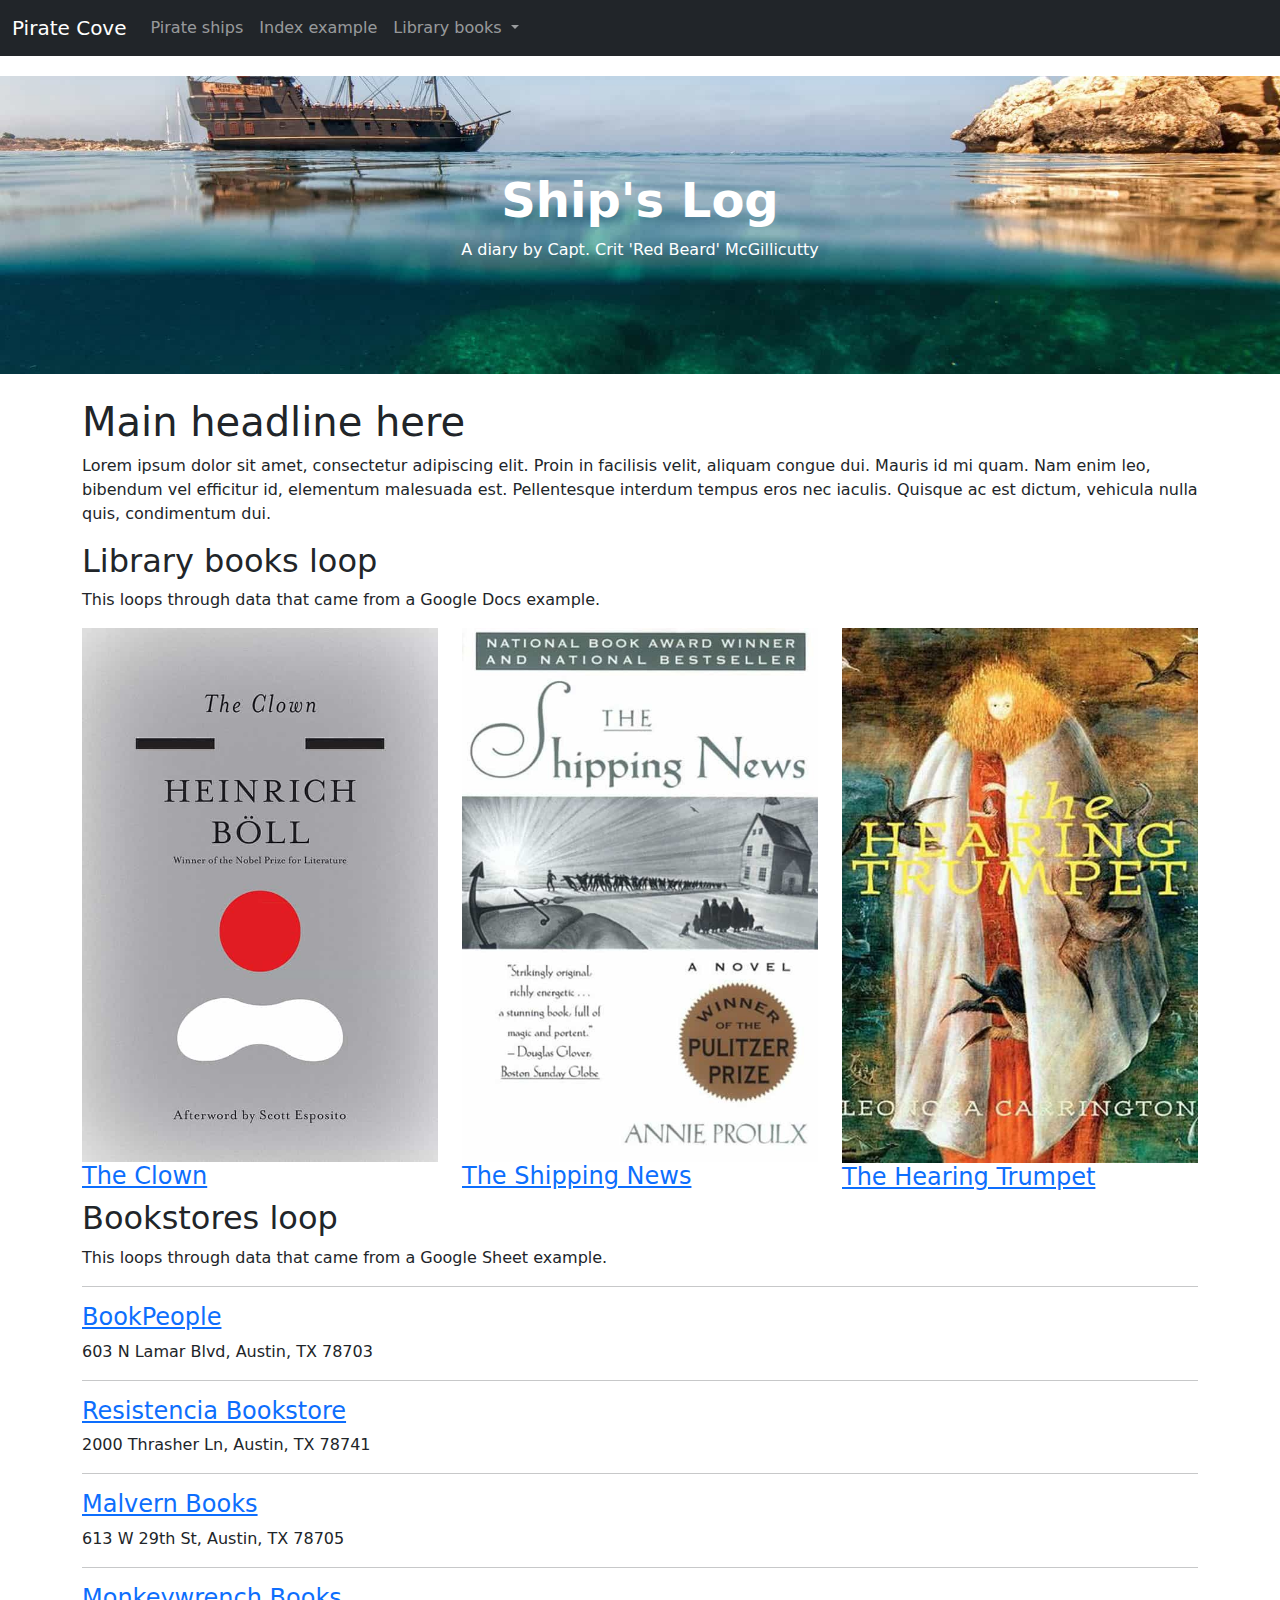
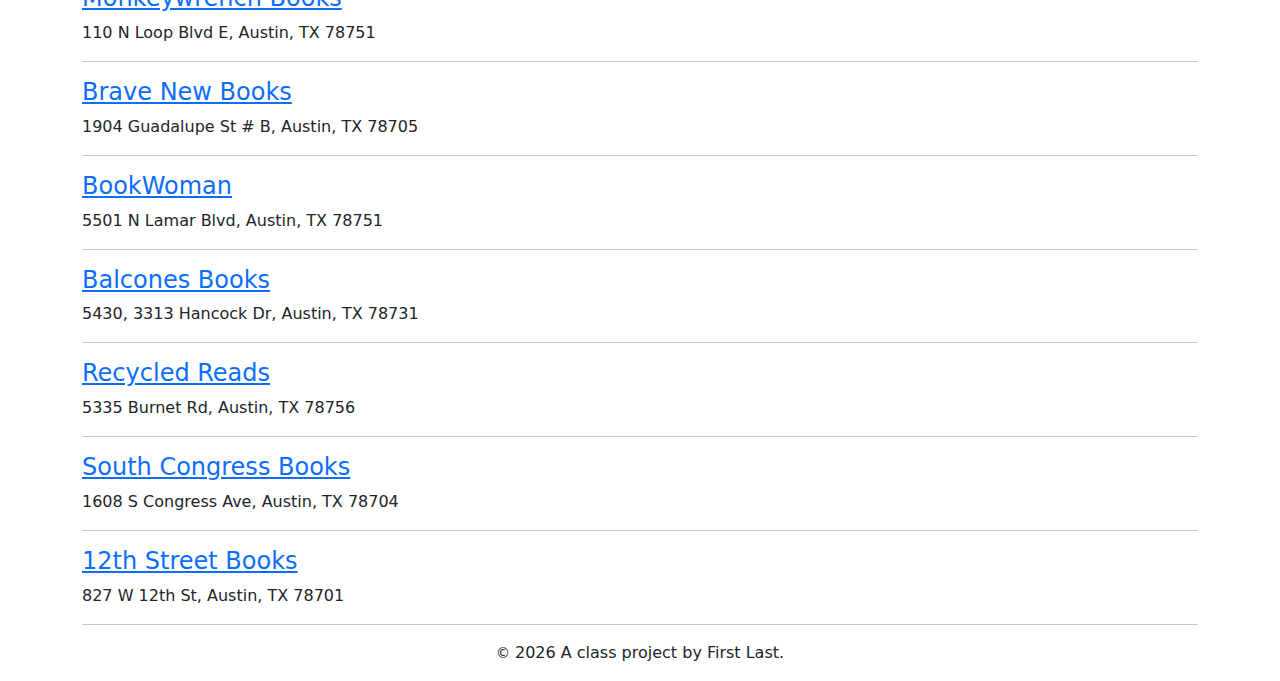
==== docs/index-example.html @ d4aea329 "saving after templates" ====
<!doctype html>
<html lang="en">
  <!-- A Intro to Coding for Journalists class project -->
  <head>
    <title>Pirate Cove | Index page title</title>
    <meta name="description" content="The index search description for this page goes here.">
    <meta charset="utf-8">
    <meta http-equiv="X-UA-Compatible" content="IE=edge"/>
    <meta name="viewport" content="width=device-width, initial-scale=1, maximum-scale=1">
    <link rel="stylesheet" href="css/main.css">
  </head>
  <body>
    <nav class="navbar navbar-expand-lg bg-dark" data-bs-theme="dark">
  <div class="container-fluid">
    <a class="navbar-brand" href="index.html">Pirate Cove</a>
    <button class="navbar-toggler" type="button" data-bs-toggle="collapse" data-bs-target="#navbarNavDropdown" aria-controls="navbarNavDropdown" aria-expanded="false" aria-label="Toggle navigation">
      <span class="navbar-toggler-icon"></span>
    </button>
    <div class="collapse navbar-collapse" id="navbarNavDropdown">
      <ul class="navbar-nav">
              <li class="nav-item">
         <a class="nav-link" href="pirate-ships.html">Pirate ships</a>
      </li>
      <li class="nav-item">
         <a class="nav-link" href="index-example.html">Index example</a>
      </li>
        <li class="nav-item dropdown">
          <a class="nav-link dropdown-toggle" href="#" id="navbarDropdownMenuLink" role="button" data-bs-toggle="dropdown" aria-expanded="false">
            Library books
          </a>
          <ul class="dropdown-menu" aria-labelledby="navbarDropdownMenuLink">
            
            <li><a class="dropdown-item" href="books/the-clown.html">The Clown</a></li>
            
            <li><a class="dropdown-item" href="books/the-shipping-news.html">The Shipping News</a></li>
            
            <li><a class="dropdown-item" href="books/the-hearing-trumpet.html">The Hearing Trumpet</a></li>
            
          </ul>
        </li>
      </ul>
    </div>
  </div>
</nav>
    <div id="jumbo" class="p-5 mb-4 bg-light">
  <div class="container-fluid py-5 text-center">
    <h1 class="display-5 fw-bold">Ship's Log</h1>
    <p>A diary by Capt. Crit 'Red Beard' McGillicutty</p>
  </div>
</div>


    

    
<div class="container">
  <h1>Main headline here</h1>
  <p>Lorem ipsum dolor sit amet, consectetur adipiscing elit. Proin in facilisis velit, aliquam congue dui. Mauris id mi quam. Nam enim leo, bibendum vel efficitur id, elementum malesuada est. Pellentesque interdum tempus eros nec iaculis. Quisque ac est dictum, vehicula nulla quis, condimentum dui.</p>
  <h2>Library books loop</h2>
  <p>This loops through data that came from a Google Docs example.</p>
  <div class="row">
    
      <div class="col">
        <img src="img/the-clown.jpg" alt="" class="img-fluid">
        <h3><a href="books/the-clown.html">The Clown</a></h3>
      </div>
    
      <div class="col">
        <img src="img/the-shipping-news.jpg" alt="" class="img-fluid">
        <h3><a href="books/the-shipping-news.html">The Shipping News</a></h3>
      </div>
    
      <div class="col">
        <img src="img/the-hearing-trumpet.jpg" alt="" class="img-fluid">
        <h3><a href="books/the-hearing-trumpet.html">The Hearing Trumpet</a></h3>
      </div>
    
  </div>
  <h2>Bookstores loop</h2>
  <p>This loops through data that came from a Google Sheet example.</p>
  <hr>
  
    <h3><a href="https://www.bookpeople.com/" target="_blank">BookPeople</a></h3>
    <p>603 N Lamar Blvd, Austin, TX 78703</p>
    <hr>
  
    <h3><a href="https://www.resistenciabooks.com/" target="_blank">Resistencia Bookstore</a></h3>
    <p>2000 Thrasher Ln, Austin, TX 78741</p>
    <hr>
  
    <h3><a href="http://malvernbooks.com/" target="_blank">Malvern Books</a></h3>
    <p>613 W 29th St, Austin, TX 78705</p>
    <hr>
  
    <h3><a href="https://www.monkeywrenchbooks.org/" target="_blank">Monkeywrench Books</a></h3>
    <p>110 N Loop Blvd E, Austin, TX 78751</p>
    <hr>
  
    <h3><a href="https://www.facebook.com/bravenewbookstore/" target="_blank">Brave New Books</a></h3>
    <p>1904 Guadalupe St # B, Austin, TX 78705</p>
    <hr>
  
    <h3><a href="https://www.ebookwoman.com/" target="_blank">BookWoman</a></h3>
    <p>5501 N Lamar Blvd, Austin, TX 78751</p>
    <hr>
  
    <h3><a href="https://balconesbooks.com/" target="_blank">Balcones Books</a></h3>
    <p>5430, 3313 Hancock Dr, Austin, TX 78731</p>
    <hr>
  
    <h3><a href="http://library.austintexas.gov/recycled-reads" target="_blank">Recycled Reads</a></h3>
    <p>5335 Burnet Rd, Austin, TX 78756</p>
    <hr>
  
    <h3><a href="https://southcongressbooks.com/" target="_blank">South Congress Books</a></h3>
    <p>1608 S Congress Ave, Austin, TX 78704</p>
    <hr>
  
    <h3><a href="https://www.12thstreetbooks.com/" target="_blank">12th Street Books</a></h3>
    <p>827 W 12th St, Austin, TX 78701</p>
    <hr>
  
</div>


    <footer>
<p id="legal" class="center-block text-center">
  <small>&copy;</small> <span class="copyright-year"></span>
  A class project by First Last.
</p>
</footer>


    <script src="js/jquery.js"></script>
    <script src="js/bootstrap.bundle.min.js"></script>
    <script src="js/scripts.js"></script>
  </body>
</html>
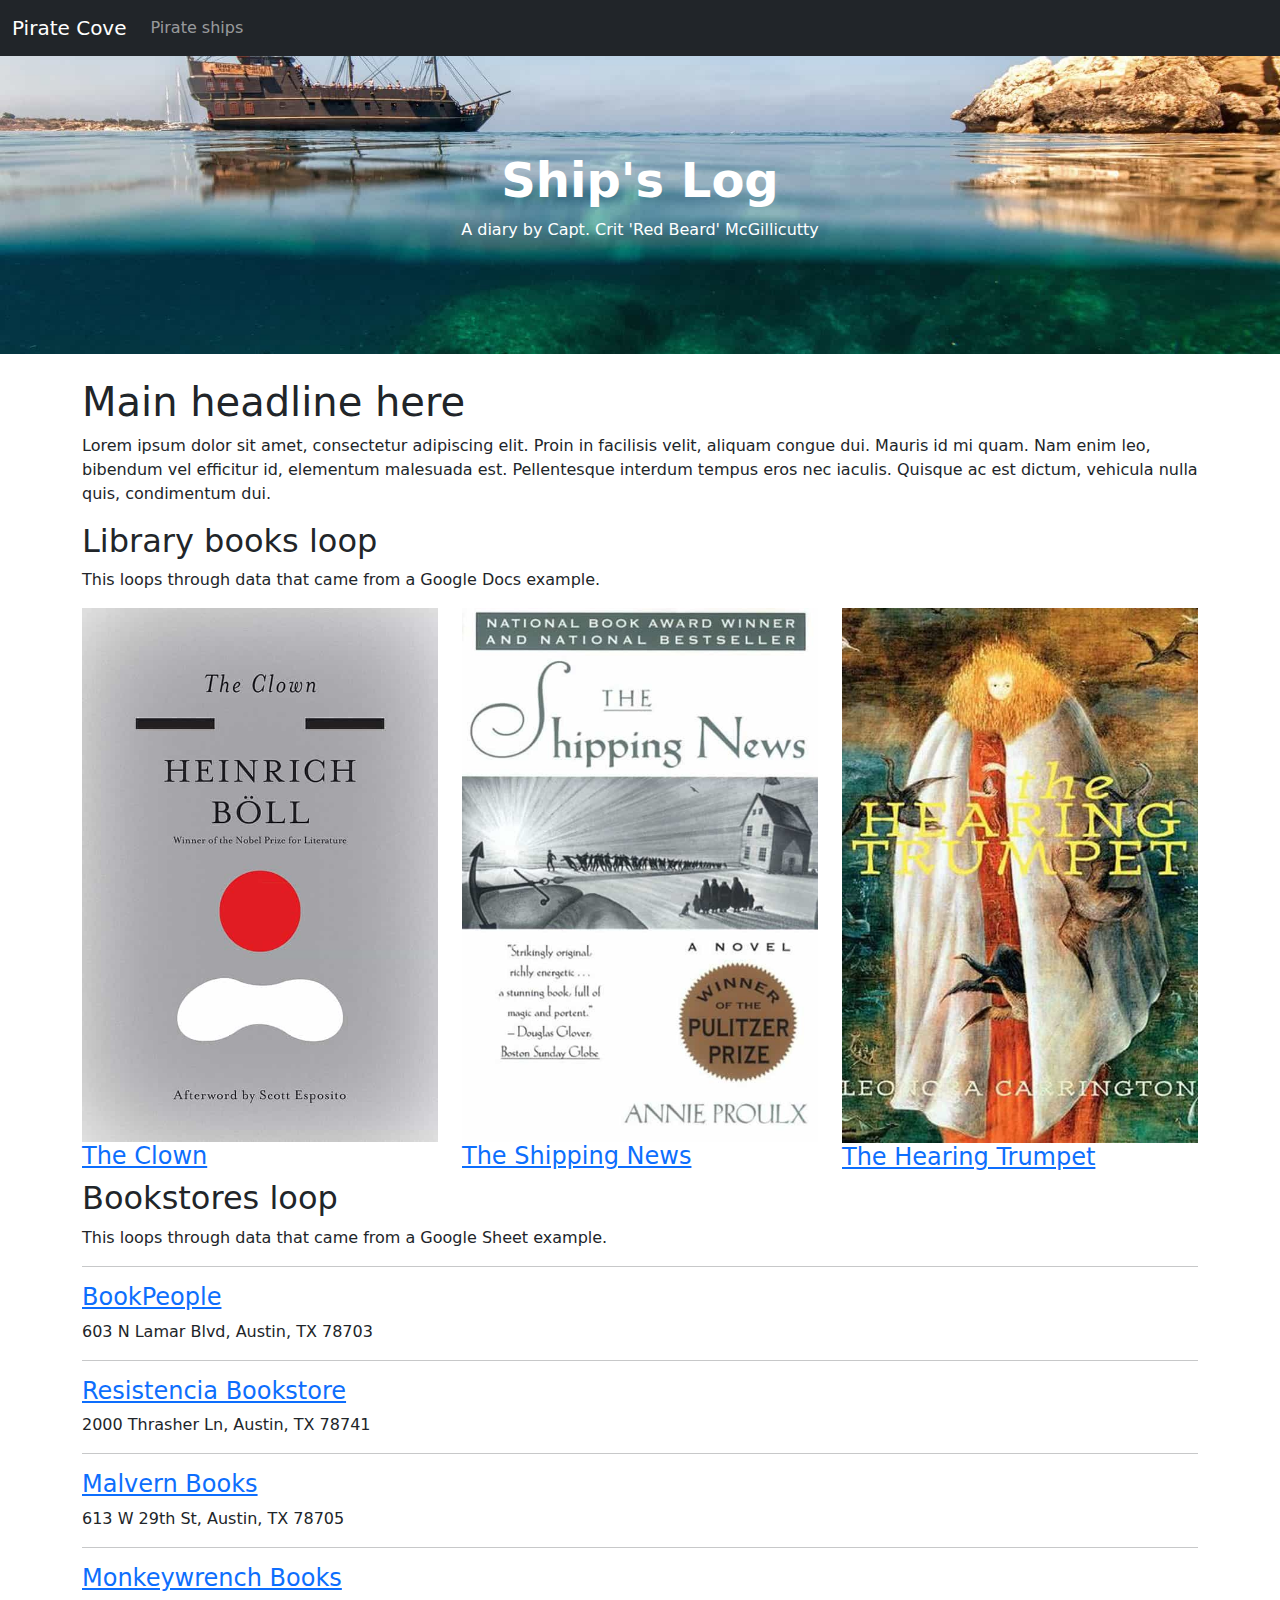
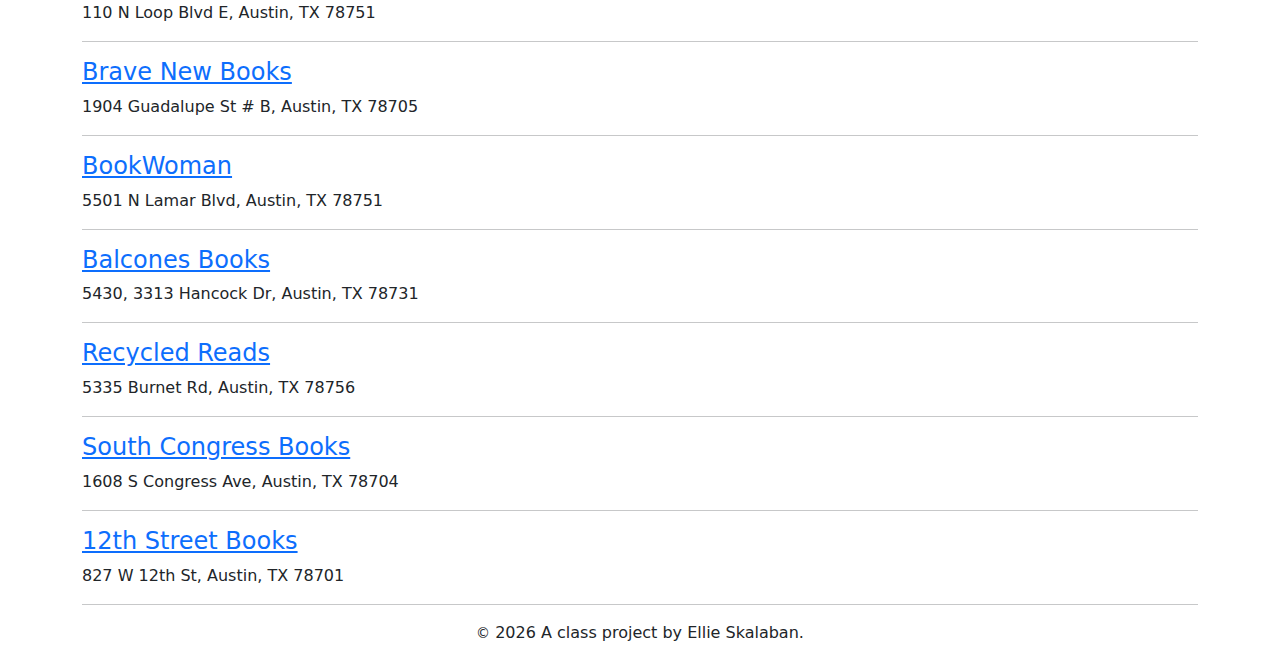
==== commit 6be7ddb1: "cleaned up final" ====
--- a/docs/index-example.html
+++ b/docs/index-example.html
@@ -21,23 +21,6 @@
               <li class="nav-item">
          <a class="nav-link" href="pirate-ships.html">Pirate ships</a>
       </li>
-      <li class="nav-item">
-         <a class="nav-link" href="index-example.html">Index example</a>
-      </li>
-        <li class="nav-item dropdown">
-          <a class="nav-link dropdown-toggle" href="#" id="navbarDropdownMenuLink" role="button" data-bs-toggle="dropdown" aria-expanded="false">
-            Library books
-          </a>
-          <ul class="dropdown-menu" aria-labelledby="navbarDropdownMenuLink">
-            
-            <li><a class="dropdown-item" href="books/the-clown.html">The Clown</a></li>
-            
-            <li><a class="dropdown-item" href="books/the-shipping-news.html">The Shipping News</a></li>
-            
-            <li><a class="dropdown-item" href="books/the-hearing-trumpet.html">The Hearing Trumpet</a></li>
-            
-          </ul>
-        </li>
       </ul>
     </div>
   </div>
@@ -126,7 +109,7 @@
     <footer>
 <p id="legal" class="center-block text-center">
   <small>&copy;</small> <span class="copyright-year"></span>
-  A class project by First Last.
+  A class project by Ellie Skalaban.
 </p>
 </footer>
 
--- a/docs/css/main.css
+++ b/docs/css/main.css
@@ -3,5 +3,5 @@
  * Bootstrap  v5.3.1 (https://getbootstrap.com/)
  * Copyright 2011-2023 The Bootstrap Authors
  * Licensed under MIT (https://github.com/twbs/bootstrap/blob/main/LICENSE)
- */:root,[data-bs-theme=light]{--bs-blue:#0d6efd;--bs-indigo:#6610f2;--bs-purple:#6f42c1;--bs-pink:#d63384;--bs-red:#dc3545;--bs-orange:#fd7e14;--bs-yellow:#ffc107;--bs-green:#198754;--bs-teal:#20c997;--bs-cyan:#0dcaf0;--bs-black:#000;--bs-white:#fff;--bs-gray:#6c757d;--bs-gray-dark:#343a40;--bs-gray-100:#f8f9fa;--bs-gray-200:#e9ecef;--bs-gray-300:#dee2e6;--bs-gray-400:#ced4da;--bs-gray-500:#adb5bd;--bs-gray-600:#6c757d;--bs-gray-700:#495057;--bs-gray-800:#343a40;--bs-gray-900:#212529;--bs-primary:#0d6efd;--bs-secondary:#6c757d;--bs-success:#198754;--bs-info:#0dcaf0;--bs-warning:#ffc107;--bs-danger:#dc3545;--bs-light:#f8f9fa;--bs-dark:#212529;--bs-primary-rgb:13,110,253;--bs-secondary-rgb:108,117,125;--bs-success-rgb:25,135,84;--bs-info-rgb:13,202,240;--bs-warning-rgb:255,193,7;--bs-danger-rgb:220,53,69;--bs-light-rgb:248,249,250;--bs-dark-rgb:33,37,41;--bs-primary-text-emphasis:#052c65;--bs-secondary-text-emphasis:#2b2f32;--bs-success-text-emphasis:#0a3622;--bs-info-text-emphasis:#055160;--bs-warning-text-emphasis:#664d03;--bs-danger-text-emphasis:#58151c;--bs-light-text-emphasis:#495057;--bs-dark-text-emphasis:#495057;--bs-primary-bg-subtle:#cfe2ff;--bs-secondary-bg-subtle:#e2e3e5;--bs-success-bg-subtle:#d1e7dd;--bs-info-bg-subtle:#cff4fc;--bs-warning-bg-subtle:#fff3cd;--bs-danger-bg-subtle:#f8d7da;--bs-light-bg-subtle:#fcfcfd;--bs-dark-bg-subtle:#ced4da;--bs-primary-border-subtle:#9ec5fe;--bs-secondary-border-subtle:#c4c8cb;--bs-success-border-subtle:#a3cfbb;--bs-info-border-subtle:#9eeaf9;--bs-warning-border-subtle:#ffe69c;--bs-danger-border-subtle:#f1aeb5;--bs-light-border-subtle:#e9ecef;--bs-dark-border-subtle:#adb5bd;--bs-white-rgb:255,255,255;--bs-black-rgb:0,0,0;--bs-font-sans-serif:system-ui,-apple-system,"Segoe UI",Roboto,"Helvetica Neue","Noto Sans","Liberation Sans",Arial,sans-serif,"Apple Color Emoji","Segoe UI Emoji","Segoe UI Symbol","Noto Color Emoji";--bs-font-monospace:SFMono-Regular,Menlo,Monaco,Consolas,"Liberation Mono","Courier New",monospace;--bs-gradient:linear-gradient(180deg,hsla(0,0%,100%,.15),hsla(0,0%,100%,0));--bs-body-font-family:var(--bs-font-sans-serif);--bs-body-font-size:1rem;--bs-body-font-weight:400;--bs-body-line-height:1.5;--bs-body-color:#212529;--bs-body-color-rgb:33,37,41;--bs-body-bg:#fff;--bs-body-bg-rgb:255,255,255;--bs-emphasis-color:#000;--bs-emphasis-color-rgb:0,0,0;--bs-secondary-color:rgba(33,37,41,.75);--bs-secondary-color-rgb:33,37,41;--bs-secondary-bg:#e9ecef;--bs-secondary-bg-rgb:233,236,239;--bs-tertiary-color:rgba(33,37,41,.5);--bs-tertiary-color-rgb:33,37,41;--bs-tertiary-bg:#f8f9fa;--bs-tertiary-bg-rgb:248,249,250;--bs-heading-color:inherit;--bs-link-color:#0d6efd;--bs-link-color-rgb:13,110,253;--bs-link-decoration:underline;--bs-link-hover-color:#0a58ca;--bs-link-hover-color-rgb:10,88,202;--bs-code-color:#d63384;--bs-highlight-bg:#fff3cd;--bs-border-width:1px;--bs-border-style:solid;--bs-border-color:#dee2e6;--bs-border-color-translucent:rgba(0,0,0,.175);--bs-border-radius:0.375rem;--bs-border-radius-sm:0.25rem;--bs-border-radius-lg:0.5rem;--bs-border-radius-xl:1rem;--bs-border-radius-xxl:2rem;--bs-border-radius-2xl:var(--bs-border-radius-xxl);--bs-border-radius-pill:50rem;--bs-box-shadow:0 0.5rem 1rem rgba(0,0,0,.15);--bs-box-shadow-sm:0 0.125rem 0.25rem rgba(0,0,0,.075);--bs-box-shadow-lg:0 1rem 3rem rgba(0,0,0,.175);--bs-box-shadow-inset:inset 0 1px 2px rgba(0,0,0,.075);--bs-focus-ring-width:0.25rem;--bs-focus-ring-opacity:0.25;--bs-focus-ring-color:rgba(13,110,253,.25);--bs-form-valid-color:#198754;--bs-form-valid-border-color:#198754;--bs-form-invalid-color:#dc3545;--bs-form-invalid-border-color:#dc3545}[data-bs-theme=dark]{--bs-body-color:#dee2e6;--bs-body-color-rgb:222,226,230;--bs-body-bg:#212529;--bs-body-bg-rgb:33,37,41;--bs-emphasis-color:#fff;--bs-emphasis-color-rgb:255,255,255;--bs-secondary-color:rgba(222,226,230,.75);--bs-secondary-color-rgb:222,226,230;--bs-secondary-bg:#343a40;--bs-secondary-bg-rgb:52,58,64;--bs-tertiary-color:rgba(222,226,230,.5);--bs-tertiary-color-rgb:222,226,230;--bs-tertiary-bg:#2b3035;--bs-tertiary-bg-rgb:43,48,53;--bs-primary-text-emphasis:#6ea8fe;--bs-secondary-text-emphasis:#a7acb1;--bs-success-text-emphasis:#75b798;--bs-info-text-emphasis:#6edff6;--bs-warning-text-emphasis:#ffda6a;--bs-danger-text-emphasis:#ea868f;--bs-light-text-emphasis:#f8f9fa;--bs-dark-text-emphasis:#dee2e6;--bs-primary-bg-subtle:#031633;--bs-secondary-bg-subtle:#161719;--bs-success-bg-subtle:#051b11;--bs-info-bg-subtle:#032830;--bs-warning-bg-subtle:#332701;--bs-danger-bg-subtle:#2c0b0e;--bs-light-bg-subtle:#343a40;--bs-dark-bg-subtle:#1a1d20;--bs-primary-border-subtle:#084298;--bs-secondary-border-subtle:#41464b;--bs-success-border-subtle:#0f5132;--bs-info-border-subtle:#087990;--bs-warning-border-subtle:#997404;--bs-danger-border-subtle:#842029;--bs-light-border-subtle:#495057;--bs-dark-border-subtle:#343a40;--bs-heading-color:inherit;--bs-link-color:#6ea8fe;--bs-link-hover-color:#8bb9fe;--bs-link-color-rgb:110,168,254;--bs-link-hover-color-rgb:139,185,254;--bs-code-color:#e685b5;--bs-border-color:#495057;--bs-border-color-translucent:hsla(0,0%,100%,.15);--bs-form-valid-color:#75b798;--bs-form-valid-border-color:#75b798;--bs-form-invalid-color:#ea868f;--bs-form-invalid-border-color:#ea868f;color-scheme:dark}*,:after,:before{box-sizing:border-box}@media (prefers-reduced-motion:no-preference){:root{scroll-behavior:smooth}}body{-webkit-text-size-adjust:100%;-webkit-tap-highlight-color:rgba(0,0,0,0);background-color:var(--bs-body-bg);color:var(--bs-body-color);font-family:var(--bs-body-font-family);font-size:var(--bs-body-font-size);font-weight:var(--bs-body-font-weight);line-height:var(--bs-body-line-height);margin:0;text-align:var(--bs-body-text-align)}hr{border:0;border-top:var(--bs-border-width) solid;color:inherit;margin:1rem 0;opacity:.25}.h1,.h2,.h3,.h4,.h5,.h6,h1,h2,h3,h4,h5,h6{color:var(--bs-heading-color);font-weight:500;line-height:1.2;margin-bottom:.5rem;margin-top:0}.h1,h1{font-size:calc(1.375rem + 1.5vw)}@media (min-width:1200px){.h1,h1{font-size:2.5rem}}.h2,h2{font-size:calc(1.325rem + .9vw)}@media (min-width:1200px){.h2,h2{font-size:2rem}}.h3,h3{font-size:calc(1.3rem + .6vw)}@media (min-width:1200px){.h3,h3{font-size:1.75rem}}.h4,h4{font-size:calc(1.275rem + .3vw)}@media (min-width:1200px){.h4,h4{font-size:1.5rem}}.h5,h5{font-size:1.25rem}.h6,h6{font-size:1rem}p{margin-bottom:1rem;margin-top:0}abbr[title]{cursor:help;-webkit-text-decoration:underline dotted;text-decoration:underline dotted;-webkit-text-decoration-skip-ink:none;text-decoration-skip-ink:none}address{font-style:normal;line-height:inherit;margin-bottom:1rem}ol,ul{padding-left:2rem}dl,ol,ul{margin-bottom:1rem;margin-top:0}ol ol,ol ul,ul ol,ul ul{margin-bottom:0}dt{font-weight:700}dd{margin-bottom:.5rem;margin-left:0}blockquote{margin:0 0 1rem}b,strong{font-weight:bolder}.small,small{font-size:.875em}.mark,mark{background-color:var(--bs-highlight-bg);padding:.1875em}sub,sup{font-size:.75em;line-height:0;position:relative;vertical-align:baseline}sub{bottom:-.25em}sup{top:-.5em}a{color:rgba(var(--bs-link-color-rgb),var(--bs-link-opacity,1));text-decoration:underline}a:hover{--bs-link-color-rgb:var(--bs-link-hover-color-rgb)}a:not([href]):not([class]),a:not([href]):not([class]):hover{color:inherit;text-decoration:none}code,kbd,pre,samp{font-family:var(--bs-font-monospace);font-size:1em}pre{display:block;font-size:.875em;margin-bottom:1rem;margin-top:0;overflow:auto}pre code{color:inherit;font-size:inherit;word-break:normal}code{word-wrap:break-word;color:var(--bs-code-color);font-size:.875em}a>code{color:inherit}kbd{background-color:var(--bs-body-color);border-radius:.25rem;color:var(--bs-body-bg);font-size:.875em;padding:.1875rem .375rem}kbd kbd{font-size:1em;padding:0}figure{margin:0 0 1rem}img,svg{vertical-align:middle}table{border-collapse:collapse;caption-side:bottom}caption{color:var(--bs-secondary-color);padding-bottom:.5rem;padding-top:.5rem;text-align:left}th{text-align:inherit;text-align:-webkit-match-parent}tbody,td,tfoot,th,thead,tr{border:0 solid;border-color:inherit}label{display:inline-block}button{border-radius:0}button:focus:not(:focus-visible){outline:0}button,input,optgroup,select,textarea{font-family:inherit;font-size:inherit;line-height:inherit;margin:0}button,select{text-transform:none}[role=button]{cursor:pointer}select{word-wrap:normal}select:disabled{opacity:1}[list]:not([type=date]):not([type=datetime-local]):not([type=month]):not([type=week]):not([type=time])::-webkit-calendar-picker-indicator{display:none!important}[type=button],[type=reset],[type=submit],button{-webkit-appearance:button}[type=button]:not(:disabled),[type=reset]:not(:disabled),[type=submit]:not(:disabled),button:not(:disabled){cursor:pointer}::-moz-focus-inner{border-style:none;padding:0}textarea{resize:vertical}fieldset{border:0;margin:0;min-width:0;padding:0}legend{float:left;font-size:calc(1.275rem + .3vw);line-height:inherit;margin-bottom:.5rem;padding:0;width:100%}@media (min-width:1200px){legend{font-size:1.5rem}}legend+*{clear:left}::-webkit-datetime-edit-day-field,::-webkit-datetime-edit-fields-wrapper,::-webkit-datetime-edit-hour-field,::-webkit-datetime-edit-minute,::-webkit-datetime-edit-month-field,::-webkit-datetime-edit-text,::-webkit-datetime-edit-year-field{padding:0}::-webkit-inner-spin-button{height:auto}[type=search]{-webkit-appearance:textfield;outline-offset:-2px}::-webkit-search-decoration{-webkit-appearance:none}::-webkit-color-swatch-wrapper{padding:0}::-webkit-file-upload-button{-webkit-appearance:button;font:inherit}::file-selector-button{-webkit-appearance:button;font:inherit}output{display:inline-block}iframe{border:0}summary{cursor:pointer;display:list-item}progress{vertical-align:baseline}[hidden]{display:none!important}.lead{font-size:1.25rem;font-weight:300}.display-1{font-size:calc(1.625rem + 4.5vw);font-weight:300;line-height:1.2}@media (min-width:1200px){.display-1{font-size:5rem}}.display-2{font-size:calc(1.575rem + 3.9vw);font-weight:300;line-height:1.2}@media (min-width:1200px){.display-2{font-size:4.5rem}}.display-3{font-size:calc(1.525rem + 3.3vw);font-weight:300;line-height:1.2}@media (min-width:1200px){.display-3{font-size:4rem}}.display-4{font-size:calc(1.475rem + 2.7vw);font-weight:300;line-height:1.2}@media (min-width:1200px){.display-4{font-size:3.5rem}}.display-5{font-size:calc(1.425rem + 2.1vw);font-weight:300;line-height:1.2}@media (min-width:1200px){.display-5{font-size:3rem}}.display-6{font-size:calc(1.375rem + 1.5vw);font-weight:300;line-height:1.2}@media (min-width:1200px){.display-6{font-size:2.5rem}}.list-inline,.list-unstyled{list-style:none;padding-left:0}.list-inline-item{display:inline-block}.list-inline-item:not(:last-child){margin-right:.5rem}.initialism{font-size:.875em;text-transform:uppercase}.blockquote{font-size:1.25rem;margin-bottom:1rem}.blockquote>:last-child{margin-bottom:0}.blockquote-footer{color:#6c757d;font-size:.875em;margin-bottom:1rem;margin-top:-1rem}.blockquote-footer:before{content:"— "}.img-fluid,.img-thumbnail{height:auto;max-width:100%}.img-thumbnail{background-color:var(--bs-body-bg);border:var(--bs-border-width) solid var(--bs-border-color);border-radius:var(--bs-border-radius);padding:.25rem}.figure{display:inline-block}.figure-img{line-height:1;margin-bottom:.5rem}.figure-caption{color:var(--bs-secondary-color);font-size:.875em}.container,.container-fluid,.container-lg,.container-md,.container-sm,.container-xl,.container-xxl{--bs-gutter-x:1.5rem;--bs-gutter-y:0;margin-left:auto;margin-right:auto;padding-left:calc(var(--bs-gutter-x)*.5);padding-right:calc(var(--bs-gutter-x)*.5);width:100%}@media (min-width:576px){.container,.container-sm{max-width:540px}}@media (min-width:768px){.container,.container-md,.container-sm{max-width:720px}}@media (min-width:992px){.container,.container-lg,.container-md,.container-sm{max-width:960px}}@media (min-width:1200px){.container,.container-lg,.container-md,.container-sm,.container-xl{max-width:1140px}}@media (min-width:1400px){.container,.container-lg,.container-md,.container-sm,.container-xl,.container-xxl{max-width:1320px}}:root{--bs-breakpoint-xs:0;--bs-breakpoint-sm:576px;--bs-breakpoint-md:768px;--bs-breakpoint-lg:992px;--bs-breakpoint-xl:1200px;--bs-breakpoint-xxl:1400px}.row{--bs-gutter-x:1.5rem;--bs-gutter-y:0;display:-webkit-flex;display:-ms-flexbox;display:flex;-webkit-flex-wrap:wrap;-ms-flex-wrap:wrap;flex-wrap:wrap;margin-left:calc(var(--bs-gutter-x)*-.5);margin-right:calc(var(--bs-gutter-x)*-.5);margin-top:calc(var(--bs-gutter-y)*-1)}.row>*{-ms-flex-negative:0;-webkit-flex-shrink:0;flex-shrink:0;margin-top:var(--bs-gutter-y);max-width:100%;padding-left:calc(var(--bs-gutter-x)*.5);padding-right:calc(var(--bs-gutter-x)*.5);width:100%}.col{-webkit-flex:1 0 0%;-ms-flex:1 0 0%;flex:1 0 0%}.row-cols-auto>*{width:auto}.row-cols-1>*,.row-cols-auto>*{-webkit-flex:0 0 auto;-ms-flex:0 0 auto;flex:0 0 auto}.row-cols-1>*{width:100%}.row-cols-2>*{width:50%}.row-cols-2>*,.row-cols-3>*{-webkit-flex:0 0 auto;-ms-flex:0 0 auto;flex:0 0 auto}.row-cols-3>*{width:33.3333333333%}.row-cols-4>*{width:25%}.row-cols-4>*,.row-cols-5>*{-webkit-flex:0 0 auto;-ms-flex:0 0 auto;flex:0 0 auto}.row-cols-5>*{width:20%}.row-cols-6>*{width:16.6666666667%}.col-auto,.row-cols-6>*{-webkit-flex:0 0 auto;-ms-flex:0 0 auto;flex:0 0 auto}.col-auto{width:auto}.col-1{width:8.33333333%}.col-1,.col-2{-webkit-flex:0 0 auto;-ms-flex:0 0 auto;flex:0 0 auto}.col-2{width:16.66666667%}.col-3{width:25%}.col-3,.col-4{-webkit-flex:0 0 auto;-ms-flex:0 0 auto;flex:0 0 auto}.col-4{width:33.33333333%}.col-5{width:41.66666667%}.col-5,.col-6{-webkit-flex:0 0 auto;-ms-flex:0 0 auto;flex:0 0 auto}.col-6{width:50%}.col-7{width:58.33333333%}.col-7,.col-8{-webkit-flex:0 0 auto;-ms-flex:0 0 auto;flex:0 0 auto}.col-8{width:66.66666667%}.col-9{width:75%}.col-10,.col-9{-webkit-flex:0 0 auto;-ms-flex:0 0 auto;flex:0 0 auto}.col-10{width:83.33333333%}.col-11{width:91.66666667%}.col-11,.col-12{-webkit-flex:0 0 auto;-ms-flex:0 0 auto;flex:0 0 auto}.col-12{width:100%}.offset-1{margin-left:8.33333333%}.offset-2{margin-left:16.66666667%}.offset-3{margin-left:25%}.offset-4{margin-left:33.33333333%}.offset-5{margin-left:41.66666667%}.offset-6{margin-left:50%}.offset-7{margin-left:58.33333333%}.offset-8{margin-left:66.66666667%}.offset-9{margin-left:75%}.offset-10{margin-left:83.33333333%}.offset-11{margin-left:91.66666667%}.g-0,.gx-0{--bs-gutter-x:0}.g-0,.gy-0{--bs-gutter-y:0}.g-1,.gx-1{--bs-gutter-x:0.25rem}.g-1,.gy-1{--bs-gutter-y:0.25rem}.g-2,.gx-2{--bs-gutter-x:0.5rem}.g-2,.gy-2{--bs-gutter-y:0.5rem}.g-3,.gx-3{--bs-gutter-x:1rem}.g-3,.gy-3{--bs-gutter-y:1rem}.g-4,.gx-4{--bs-gutter-x:1.5rem}.g-4,.gy-4{--bs-gutter-y:1.5rem}.g-5,.gx-5{--bs-gutter-x:3rem}.g-5,.gy-5{--bs-gutter-y:3rem}@media (min-width:576px){.col-sm{-webkit-flex:1 0 0%;-ms-flex:1 0 0%;flex:1 0 0%}.row-cols-sm-auto>*{width:auto}.row-cols-sm-1>*,.row-cols-sm-auto>*{-webkit-flex:0 0 auto;-ms-flex:0 0 auto;flex:0 0 auto}.row-cols-sm-1>*{width:100%}.row-cols-sm-2>*{width:50%}.row-cols-sm-2>*,.row-cols-sm-3>*{-webkit-flex:0 0 auto;-ms-flex:0 0 auto;flex:0 0 auto}.row-cols-sm-3>*{width:33.3333333333%}.row-cols-sm-4>*{width:25%}.row-cols-sm-4>*,.row-cols-sm-5>*{-webkit-flex:0 0 auto;-ms-flex:0 0 auto;flex:0 0 auto}.row-cols-sm-5>*{width:20%}.row-cols-sm-6>*{width:16.6666666667%}.col-sm-auto,.row-cols-sm-6>*{-webkit-flex:0 0 auto;-ms-flex:0 0 auto;flex:0 0 auto}.col-sm-auto{width:auto}.col-sm-1{width:8.33333333%}.col-sm-1,.col-sm-2{-webkit-flex:0 0 auto;-ms-flex:0 0 auto;flex:0 0 auto}.col-sm-2{width:16.66666667%}.col-sm-3{width:25%}.col-sm-3,.col-sm-4{-webkit-flex:0 0 auto;-ms-flex:0 0 auto;flex:0 0 auto}.col-sm-4{width:33.33333333%}.col-sm-5{width:41.66666667%}.col-sm-5,.col-sm-6{-webkit-flex:0 0 auto;-ms-flex:0 0 auto;flex:0 0 auto}.col-sm-6{width:50%}.col-sm-7{width:58.33333333%}.col-sm-7,.col-sm-8{-webkit-flex:0 0 auto;-ms-flex:0 0 auto;flex:0 0 auto}.col-sm-8{width:66.66666667%}.col-sm-9{width:75%}.col-sm-10,.col-sm-9{-webkit-flex:0 0 auto;-ms-flex:0 0 auto;flex:0 0 auto}.col-sm-10{width:83.33333333%}.col-sm-11{width:91.66666667%}.col-sm-11,.col-sm-12{-webkit-flex:0 0 auto;-ms-flex:0 0 auto;flex:0 0 auto}.col-sm-12{width:100%}.offset-sm-0{margin-left:0}.offset-sm-1{margin-left:8.33333333%}.offset-sm-2{margin-left:16.66666667%}.offset-sm-3{margin-left:25%}.offset-sm-4{margin-left:33.33333333%}.offset-sm-5{margin-left:41.66666667%}.offset-sm-6{margin-left:50%}.offset-sm-7{margin-left:58.33333333%}.offset-sm-8{margin-left:66.66666667%}.offset-sm-9{margin-left:75%}.offset-sm-10{margin-left:83.33333333%}.offset-sm-11{margin-left:91.66666667%}.g-sm-0,.gx-sm-0{--bs-gutter-x:0}.g-sm-0,.gy-sm-0{--bs-gutter-y:0}.g-sm-1,.gx-sm-1{--bs-gutter-x:0.25rem}.g-sm-1,.gy-sm-1{--bs-gutter-y:0.25rem}.g-sm-2,.gx-sm-2{--bs-gutter-x:0.5rem}.g-sm-2,.gy-sm-2{--bs-gutter-y:0.5rem}.g-sm-3,.gx-sm-3{--bs-gutter-x:1rem}.g-sm-3,.gy-sm-3{--bs-gutter-y:1rem}.g-sm-4,.gx-sm-4{--bs-gutter-x:1.5rem}.g-sm-4,.gy-sm-4{--bs-gutter-y:1.5rem}.g-sm-5,.gx-sm-5{--bs-gutter-x:3rem}.g-sm-5,.gy-sm-5{--bs-gutter-y:3rem}}@media (min-width:768px){.col-md{-webkit-flex:1 0 0%;-ms-flex:1 0 0%;flex:1 0 0%}.row-cols-md-auto>*{width:auto}.row-cols-md-1>*,.row-cols-md-auto>*{-webkit-flex:0 0 auto;-ms-flex:0 0 auto;flex:0 0 auto}.row-cols-md-1>*{width:100%}.row-cols-md-2>*{width:50%}.row-cols-md-2>*,.row-cols-md-3>*{-webkit-flex:0 0 auto;-ms-flex:0 0 auto;flex:0 0 auto}.row-cols-md-3>*{width:33.3333333333%}.row-cols-md-4>*{width:25%}.row-cols-md-4>*,.row-cols-md-5>*{-webkit-flex:0 0 auto;-ms-flex:0 0 auto;flex:0 0 auto}.row-cols-md-5>*{width:20%}.row-cols-md-6>*{width:16.6666666667%}.col-md-auto,.row-cols-md-6>*{-webkit-flex:0 0 auto;-ms-flex:0 0 auto;flex:0 0 auto}.col-md-auto{width:auto}.col-md-1{width:8.33333333%}.col-md-1,.col-md-2{-webkit-flex:0 0 auto;-ms-flex:0 0 auto;flex:0 0 auto}.col-md-2{width:16.66666667%}.col-md-3{width:25%}.col-md-3,.col-md-4{-webkit-flex:0 0 auto;-ms-flex:0 0 auto;flex:0 0 auto}.col-md-4{width:33.33333333%}.col-md-5{width:41.66666667%}.col-md-5,.col-md-6{-webkit-flex:0 0 auto;-ms-flex:0 0 auto;flex:0 0 auto}.col-md-6{width:50%}.col-md-7{width:58.33333333%}.col-md-7,.col-md-8{-webkit-flex:0 0 auto;-ms-flex:0 0 auto;flex:0 0 auto}.col-md-8{width:66.66666667%}.col-md-9{width:75%}.col-md-10,.col-md-9{-webkit-flex:0 0 auto;-ms-flex:0 0 auto;flex:0 0 auto}.col-md-10{width:83.33333333%}.col-md-11{width:91.66666667%}.col-md-11,.col-md-12{-webkit-flex:0 0 auto;-ms-flex:0 0 auto;flex:0 0 auto}.col-md-12{width:100%}.offset-md-0{margin-left:0}.offset-md-1{margin-left:8.33333333%}.offset-md-2{margin-left:16.66666667%}.offset-md-3{margin-left:25%}.offset-md-4{margin-left:33.33333333%}.offset-md-5{margin-left:41.66666667%}.offset-md-6{margin-left:50%}.offset-md-7{margin-left:58.33333333%}.offset-md-8{margin-left:66.66666667%}.offset-md-9{margin-left:75%}.offset-md-10{margin-left:83.33333333%}.offset-md-11{margin-left:91.66666667%}.g-md-0,.gx-md-0{--bs-gutter-x:0}.g-md-0,.gy-md-0{--bs-gutter-y:0}.g-md-1,.gx-md-1{--bs-gutter-x:0.25rem}.g-md-1,.gy-md-1{--bs-gutter-y:0.25rem}.g-md-2,.gx-md-2{--bs-gutter-x:0.5rem}.g-md-2,.gy-md-2{--bs-gutter-y:0.5rem}.g-md-3,.gx-md-3{--bs-gutter-x:1rem}.g-md-3,.gy-md-3{--bs-gutter-y:1rem}.g-md-4,.gx-md-4{--bs-gutter-x:1.5rem}.g-md-4,.gy-md-4{--bs-gutter-y:1.5rem}.g-md-5,.gx-md-5{--bs-gutter-x:3rem}.g-md-5,.gy-md-5{--bs-gutter-y:3rem}}@media (min-width:992px){.col-lg{-webkit-flex:1 0 0%;-ms-flex:1 0 0%;flex:1 0 0%}.row-cols-lg-auto>*{width:auto}.row-cols-lg-1>*,.row-cols-lg-auto>*{-webkit-flex:0 0 auto;-ms-flex:0 0 auto;flex:0 0 auto}.row-cols-lg-1>*{width:100%}.row-cols-lg-2>*{width:50%}.row-cols-lg-2>*,.row-cols-lg-3>*{-webkit-flex:0 0 auto;-ms-flex:0 0 auto;flex:0 0 auto}.row-cols-lg-3>*{width:33.3333333333%}.row-cols-lg-4>*{width:25%}.row-cols-lg-4>*,.row-cols-lg-5>*{-webkit-flex:0 0 auto;-ms-flex:0 0 auto;flex:0 0 auto}.row-cols-lg-5>*{width:20%}.row-cols-lg-6>*{width:16.6666666667%}.col-lg-auto,.row-cols-lg-6>*{-webkit-flex:0 0 auto;-ms-flex:0 0 auto;flex:0 0 auto}.col-lg-auto{width:auto}.col-lg-1{width:8.33333333%}.col-lg-1,.col-lg-2{-webkit-flex:0 0 auto;-ms-flex:0 0 auto;flex:0 0 auto}.col-lg-2{width:16.66666667%}.col-lg-3{width:25%}.col-lg-3,.col-lg-4{-webkit-flex:0 0 auto;-ms-flex:0 0 auto;flex:0 0 auto}.col-lg-4{width:33.33333333%}.col-lg-5{width:41.66666667%}.col-lg-5,.col-lg-6{-webkit-flex:0 0 auto;-ms-flex:0 0 auto;flex:0 0 auto}.col-lg-6{width:50%}.col-lg-7{width:58.33333333%}.col-lg-7,.col-lg-8{-webkit-flex:0 0 auto;-ms-flex:0 0 auto;flex:0 0 auto}.col-lg-8{width:66.66666667%}.col-lg-9{width:75%}.col-lg-10,.col-lg-9{-webkit-flex:0 0 auto;-ms-flex:0 0 auto;flex:0 0 auto}.col-lg-10{width:83.33333333%}.col-lg-11{width:91.66666667%}.col-lg-11,.col-lg-12{-webkit-flex:0 0 auto;-ms-flex:0 0 auto;flex:0 0 auto}.col-lg-12{width:100%}.offset-lg-0{margin-left:0}.offset-lg-1{margin-left:8.33333333%}.offset-lg-2{margin-left:16.66666667%}.offset-lg-3{margin-left:25%}.offset-lg-4{margin-left:33.33333333%}.offset-lg-5{margin-left:41.66666667%}.offset-lg-6{margin-left:50%}.offset-lg-7{margin-left:58.33333333%}.offset-lg-8{margin-left:66.66666667%}.offset-lg-9{margin-left:75%}.offset-lg-10{margin-left:83.33333333%}.offset-lg-11{margin-left:91.66666667%}.g-lg-0,.gx-lg-0{--bs-gutter-x:0}.g-lg-0,.gy-lg-0{--bs-gutter-y:0}.g-lg-1,.gx-lg-1{--bs-gutter-x:0.25rem}.g-lg-1,.gy-lg-1{--bs-gutter-y:0.25rem}.g-lg-2,.gx-lg-2{--bs-gutter-x:0.5rem}.g-lg-2,.gy-lg-2{--bs-gutter-y:0.5rem}.g-lg-3,.gx-lg-3{--bs-gutter-x:1rem}.g-lg-3,.gy-lg-3{--bs-gutter-y:1rem}.g-lg-4,.gx-lg-4{--bs-gutter-x:1.5rem}.g-lg-4,.gy-lg-4{--bs-gutter-y:1.5rem}.g-lg-5,.gx-lg-5{--bs-gutter-x:3rem}.g-lg-5,.gy-lg-5{--bs-gutter-y:3rem}}@media (min-width:1200px){.col-xl{-webkit-flex:1 0 0%;-ms-flex:1 0 0%;flex:1 0 0%}.row-cols-xl-auto>*{width:auto}.row-cols-xl-1>*,.row-cols-xl-auto>*{-webkit-flex:0 0 auto;-ms-flex:0 0 auto;flex:0 0 auto}.row-cols-xl-1>*{width:100%}.row-cols-xl-2>*{width:50%}.row-cols-xl-2>*,.row-cols-xl-3>*{-webkit-flex:0 0 auto;-ms-flex:0 0 auto;flex:0 0 auto}.row-cols-xl-3>*{width:33.3333333333%}.row-cols-xl-4>*{width:25%}.row-cols-xl-4>*,.row-cols-xl-5>*{-webkit-flex:0 0 auto;-ms-flex:0 0 auto;flex:0 0 auto}.row-cols-xl-5>*{width:20%}.row-cols-xl-6>*{width:16.6666666667%}.col-xl-auto,.row-cols-xl-6>*{-webkit-flex:0 0 auto;-ms-flex:0 0 auto;flex:0 0 auto}.col-xl-auto{width:auto}.col-xl-1{width:8.33333333%}.col-xl-1,.col-xl-2{-webkit-flex:0 0 auto;-ms-flex:0 0 auto;flex:0 0 auto}.col-xl-2{width:16.66666667%}.col-xl-3{width:25%}.col-xl-3,.col-xl-4{-webkit-flex:0 0 auto;-ms-flex:0 0 auto;flex:0 0 auto}.col-xl-4{width:33.33333333%}.col-xl-5{width:41.66666667%}.col-xl-5,.col-xl-6{-webkit-flex:0 0 auto;-ms-flex:0 0 auto;flex:0 0 auto}.col-xl-6{width:50%}.col-xl-7{width:58.33333333%}.col-xl-7,.col-xl-8{-webkit-flex:0 0 auto;-ms-flex:0 0 auto;flex:0 0 auto}.col-xl-8{width:66.66666667%}.col-xl-9{width:75%}.col-xl-10,.col-xl-9{-webkit-flex:0 0 auto;-ms-flex:0 0 auto;flex:0 0 auto}.col-xl-10{width:83.33333333%}.col-xl-11{width:91.66666667%}.col-xl-11,.col-xl-12{-webkit-flex:0 0 auto;-ms-flex:0 0 auto;flex:0 0 auto}.col-xl-12{width:100%}.offset-xl-0{margin-left:0}.offset-xl-1{margin-left:8.33333333%}.offset-xl-2{margin-left:16.66666667%}.offset-xl-3{margin-left:25%}.offset-xl-4{margin-left:33.33333333%}.offset-xl-5{margin-left:41.66666667%}.offset-xl-6{margin-left:50%}.offset-xl-7{margin-left:58.33333333%}.offset-xl-8{margin-left:66.66666667%}.offset-xl-9{margin-left:75%}.offset-xl-10{margin-left:83.33333333%}.offset-xl-11{margin-left:91.66666667%}.g-xl-0,.gx-xl-0{--bs-gutter-x:0}.g-xl-0,.gy-xl-0{--bs-gutter-y:0}.g-xl-1,.gx-xl-1{--bs-gutter-x:0.25rem}.g-xl-1,.gy-xl-1{--bs-gutter-y:0.25rem}.g-xl-2,.gx-xl-2{--bs-gutter-x:0.5rem}.g-xl-2,.gy-xl-2{--bs-gutter-y:0.5rem}.g-xl-3,.gx-xl-3{--bs-gutter-x:1rem}.g-xl-3,.gy-xl-3{--bs-gutter-y:1rem}.g-xl-4,.gx-xl-4{--bs-gutter-x:1.5rem}.g-xl-4,.gy-xl-4{--bs-gutter-y:1.5rem}.g-xl-5,.gx-xl-5{--bs-gutter-x:3rem}.g-xl-5,.gy-xl-5{--bs-gutter-y:3rem}}@media (min-width:1400px){.col-xxl{-webkit-flex:1 0 0%;-ms-flex:1 0 0%;flex:1 0 0%}.row-cols-xxl-auto>*{width:auto}.row-cols-xxl-1>*,.row-cols-xxl-auto>*{-webkit-flex:0 0 auto;-ms-flex:0 0 auto;flex:0 0 auto}.row-cols-xxl-1>*{width:100%}.row-cols-xxl-2>*{width:50%}.row-cols-xxl-2>*,.row-cols-xxl-3>*{-webkit-flex:0 0 auto;-ms-flex:0 0 auto;flex:0 0 auto}.row-cols-xxl-3>*{width:33.3333333333%}.row-cols-xxl-4>*{width:25%}.row-cols-xxl-4>*,.row-cols-xxl-5>*{-webkit-flex:0 0 auto;-ms-flex:0 0 auto;flex:0 0 auto}.row-cols-xxl-5>*{width:20%}.row-cols-xxl-6>*{width:16.6666666667%}.col-xxl-auto,.row-cols-xxl-6>*{-webkit-flex:0 0 auto;-ms-flex:0 0 auto;flex:0 0 auto}.col-xxl-auto{width:auto}.col-xxl-1{width:8.33333333%}.col-xxl-1,.col-xxl-2{-webkit-flex:0 0 auto;-ms-flex:0 0 auto;flex:0 0 auto}.col-xxl-2{width:16.66666667%}.col-xxl-3{width:25%}.col-xxl-3,.col-xxl-4{-webkit-flex:0 0 auto;-ms-flex:0 0 auto;flex:0 0 auto}.col-xxl-4{width:33.33333333%}.col-xxl-5{width:41.66666667%}.col-xxl-5,.col-xxl-6{-webkit-flex:0 0 auto;-ms-flex:0 0 auto;flex:0 0 auto}.col-xxl-6{width:50%}.col-xxl-7{width:58.33333333%}.col-xxl-7,.col-xxl-8{-webkit-flex:0 0 auto;-ms-flex:0 0 auto;flex:0 0 auto}.col-xxl-8{width:66.66666667%}.col-xxl-9{width:75%}.col-xxl-10,.col-xxl-9{-webkit-flex:0 0 auto;-ms-flex:0 0 auto;flex:0 0 auto}.col-xxl-10{width:83.33333333%}.col-xxl-11{width:91.66666667%}.col-xxl-11,.col-xxl-12{-webkit-flex:0 0 auto;-ms-flex:0 0 auto;flex:0 0 auto}.col-xxl-12{width:100%}.offset-xxl-0{margin-left:0}.offset-xxl-1{margin-left:8.33333333%}.offset-xxl-2{margin-left:16.66666667%}.offset-xxl-3{margin-left:25%}.offset-xxl-4{margin-left:33.33333333%}.offset-xxl-5{margin-left:41.66666667%}.offset-xxl-6{margin-left:50%}.offset-xxl-7{margin-left:58.33333333%}.offset-xxl-8{margin-left:66.66666667%}.offset-xxl-9{margin-left:75%}.offset-xxl-10{margin-left:83.33333333%}.offset-xxl-11{margin-left:91.66666667%}.g-xxl-0,.gx-xxl-0{--bs-gutter-x:0}.g-xxl-0,.gy-xxl-0{--bs-gutter-y:0}.g-xxl-1,.gx-xxl-1{--bs-gutter-x:0.25rem}.g-xxl-1,.gy-xxl-1{--bs-gutter-y:0.25rem}.g-xxl-2,.gx-xxl-2{--bs-gutter-x:0.5rem}.g-xxl-2,.gy-xxl-2{--bs-gutter-y:0.5rem}.g-xxl-3,.gx-xxl-3{--bs-gutter-x:1rem}.g-xxl-3,.gy-xxl-3{--bs-gutter-y:1rem}.g-xxl-4,.gx-xxl-4{--bs-gutter-x:1.5rem}.g-xxl-4,.gy-xxl-4{--bs-gutter-y:1.5rem}.g-xxl-5,.gx-xxl-5{--bs-gutter-x:3rem}.g-xxl-5,.gy-xxl-5{--bs-gutter-y:3rem}}.table{--bs-table-color-type:initial;--bs-table-bg-type:initial;--bs-table-color-state:initial;--bs-table-bg-state:initial;--bs-table-color:var(--bs-body-color);--bs-table-bg:var(--bs-body-bg);--bs-table-border-color:var(--bs-border-color);--bs-table-accent-bg:transparent;--bs-table-striped-color:var(--bs-body-color);--bs-table-striped-bg:rgba(0,0,0,.05);--bs-table-active-color:var(--bs-body-color);--bs-table-active-bg:rgba(0,0,0,.1);--bs-table-hover-color:var(--bs-body-color);--bs-table-hover-bg:rgba(0,0,0,.075);border-color:var(--bs-table-border-color);margin-bottom:1rem;vertical-align:top;width:100%}.table>:not(caption)>*>*{background-color:var(--bs-table-bg);border-bottom-width:var(--bs-border-width);box-shadow:inset 0 0 0 9999px var(--bs-table-bg-state,var(--bs-table-bg-type,var(--bs-table-accent-bg)));color:var(--bs-table-color-state,var(--bs-table-color-type,var(--bs-table-color)));padding:.5rem}.table>tbody{vertical-align:inherit}.table>thead{vertical-align:bottom}.table-group-divider{border-top:calc(var(--bs-border-width)*2) solid}.caption-top{caption-side:top}.table-sm>:not(caption)>*>*{padding:.25rem}.table-bordered>:not(caption)>*{border-width:var(--bs-border-width) 0}.table-bordered>:not(caption)>*>*{border-width:0 var(--bs-border-width)}.table-borderless>:not(caption)>*>*{border-bottom-width:0}.table-borderless>:not(:first-child){border-top-width:0}.table-striped-columns>:not(caption)>tr>:nth-child(2n),.table-striped>tbody>tr:nth-of-type(odd)>*{--bs-table-color-type:var(--bs-table-striped-color);--bs-table-bg-type:var(--bs-table-striped-bg)}.table-active{--bs-table-color-state:var(--bs-table-active-color);--bs-table-bg-state:var(--bs-table-active-bg)}.table-hover>tbody>tr:hover>*{--bs-table-color-state:var(--bs-table-hover-color);--bs-table-bg-state:var(--bs-table-hover-bg)}.table-primary{--bs-table-color:#000;--bs-table-bg:#cfe2ff;--bs-table-border-color:#bacbe6;--bs-table-striped-bg:#c5d7f2;--bs-table-striped-color:#000;--bs-table-active-bg:#bacbe6;--bs-table-active-color:#000;--bs-table-hover-bg:#bfd1ec;--bs-table-hover-color:#000}.table-primary,.table-secondary{border-color:var(--bs-table-border-color);color:var(--bs-table-color)}.table-secondary{--bs-table-color:#000;--bs-table-bg:#e2e3e5;--bs-table-border-color:#cbccce;--bs-table-striped-bg:#d7d8da;--bs-table-striped-color:#000;--bs-table-active-bg:#cbccce;--bs-table-active-color:#000;--bs-table-hover-bg:#d1d2d4;--bs-table-hover-color:#000}.table-success{--bs-table-color:#000;--bs-table-bg:#d1e7dd;--bs-table-border-color:#bcd0c7;--bs-table-striped-bg:#c7dbd2;--bs-table-striped-color:#000;--bs-table-active-bg:#bcd0c7;--bs-table-active-color:#000;--bs-table-hover-bg:#c1d6cc;--bs-table-hover-color:#000}.table-info,.table-success{border-color:var(--bs-table-border-color);color:var(--bs-table-color)}.table-info{--bs-table-color:#000;--bs-table-bg:#cff4fc;--bs-table-border-color:#badce3;--bs-table-striped-bg:#c5e8ef;--bs-table-striped-color:#000;--bs-table-active-bg:#badce3;--bs-table-active-color:#000;--bs-table-hover-bg:#bfe2e9;--bs-table-hover-color:#000}.table-warning{--bs-table-color:#000;--bs-table-bg:#fff3cd;--bs-table-border-color:#e6dbb9;--bs-table-striped-bg:#f2e7c3;--bs-table-striped-color:#000;--bs-table-active-bg:#e6dbb9;--bs-table-active-color:#000;--bs-table-hover-bg:#ece1be;--bs-table-hover-color:#000}.table-danger,.table-warning{border-color:var(--bs-table-border-color);color:var(--bs-table-color)}.table-danger{--bs-table-color:#000;--bs-table-bg:#f8d7da;--bs-table-border-color:#dfc2c4;--bs-table-striped-bg:#eccccf;--bs-table-striped-color:#000;--bs-table-active-bg:#dfc2c4;--bs-table-active-color:#000;--bs-table-hover-bg:#e5c7ca;--bs-table-hover-color:#000}.table-light{--bs-table-color:#000;--bs-table-bg:#f8f9fa;--bs-table-border-color:#dfe0e1;--bs-table-striped-bg:#ecedee;--bs-table-striped-color:#000;--bs-table-active-bg:#dfe0e1;--bs-table-active-color:#000;--bs-table-hover-bg:#e5e6e7;--bs-table-hover-color:#000}.table-dark,.table-light{border-color:var(--bs-table-border-color);color:var(--bs-table-color)}.table-dark{--bs-table-color:#fff;--bs-table-bg:#212529;--bs-table-border-color:#373b3e;--bs-table-striped-bg:#2c3034;--bs-table-striped-color:#fff;--bs-table-active-bg:#373b3e;--bs-table-active-color:#fff;--bs-table-hover-bg:#323539;--bs-table-hover-color:#fff}.table-responsive{-webkit-overflow-scrolling:touch;overflow-x:auto}@media (max-width:575.98px){.table-responsive-sm{-webkit-overflow-scrolling:touch;overflow-x:auto}}@media (max-width:767.98px){.table-responsive-md{-webkit-overflow-scrolling:touch;overflow-x:auto}}@media (max-width:991.98px){.table-responsive-lg{-webkit-overflow-scrolling:touch;overflow-x:auto}}@media (max-width:1199.98px){.table-responsive-xl{-webkit-overflow-scrolling:touch;overflow-x:auto}}@media (max-width:1399.98px){.table-responsive-xxl{-webkit-overflow-scrolling:touch;overflow-x:auto}}.form-label{margin-bottom:.5rem}.col-form-label{font-size:inherit;line-height:1.5;margin-bottom:0;padding-bottom:calc(.375rem + var(--bs-border-width));padding-top:calc(.375rem + var(--bs-border-width))}.col-form-label-lg{font-size:1.25rem;padding-bottom:calc(.5rem + var(--bs-border-width));padding-top:calc(.5rem + var(--bs-border-width))}.col-form-label-sm{font-size:.875rem;padding-bottom:calc(.25rem + var(--bs-border-width));padding-top:calc(.25rem + var(--bs-border-width))}.form-text{color:var(--bs-secondary-color);font-size:.875em;margin-top:.25rem}.form-control{-webkit-appearance:none;-moz-appearance:none;appearance:none;background-clip:padding-box;background-color:var(--bs-body-bg);border:var(--bs-border-width) solid var(--bs-border-color);border-radius:var(--bs-border-radius);color:var(--bs-body-color);display:block;font-size:1rem;font-weight:400;line-height:1.5;padding:.375rem .75rem;transition:border-color .15s ease-in-out,box-shadow .15s ease-in-out;width:100%}@media (prefers-reduced-motion:reduce){.form-control{transition:none}}.form-control[type=file]{overflow:hidden}.form-control[type=file]:not(:disabled):not([readonly]){cursor:pointer}.form-control:focus{background-color:var(--bs-body-bg);border-color:#86b7fe;box-shadow:0 0 0 .25rem rgba(13,110,253,.25);color:var(--bs-body-color);outline:0}.form-control::-webkit-date-and-time-value{height:1.5em;margin:0;min-width:85px}.form-control::-webkit-datetime-edit{display:block;padding:0}.form-control::-webkit-input-placeholder{color:var(--bs-secondary-color);opacity:1}.form-control::-moz-placeholder{color:var(--bs-secondary-color);opacity:1}.form-control:-ms-input-placeholder{color:var(--bs-secondary-color);opacity:1}.form-control::-ms-input-placeholder{color:var(--bs-secondary-color);opacity:1}.form-control::placeholder{color:var(--bs-secondary-color);opacity:1}.form-control:disabled{background-color:var(--bs-secondary-bg);opacity:1}.form-control::-webkit-file-upload-button{-webkit-margin-end:.75rem;background-color:var(--bs-tertiary-bg);border:0 solid;border-color:inherit;border-inline-end-width:var(--bs-border-width);border-radius:0;color:var(--bs-body-color);margin:-.375rem -.75rem;margin-inline-end:.75rem;padding:.375rem .75rem;pointer-events:none;-webkit-transition:color .15s ease-in-out,background-color .15s ease-in-out,border-color .15s ease-in-out,box-shadow .15s ease-in-out;transition:color .15s ease-in-out,background-color .15s ease-in-out,border-color .15s ease-in-out,box-shadow .15s ease-in-out}.form-control::file-selector-button{-webkit-margin-end:.75rem;-moz-margin-end:.75rem;background-color:var(--bs-tertiary-bg);border:0 solid;border-color:inherit;border-inline-end-width:var(--bs-border-width);border-radius:0;color:var(--bs-body-color);margin:-.375rem -.75rem;margin-inline-end:.75rem;padding:.375rem .75rem;pointer-events:none;transition:color .15s ease-in-out,background-color .15s ease-in-out,border-color .15s ease-in-out,box-shadow .15s ease-in-out}@media (prefers-reduced-motion:reduce){.form-control::-webkit-file-upload-button{-webkit-transition:none;transition:none}.form-control::file-selector-button{transition:none}}.form-control:hover:not(:disabled):not([readonly])::-webkit-file-upload-button{background-color:var(--bs-secondary-bg)}.form-control:hover:not(:disabled):not([readonly])::file-selector-button{background-color:var(--bs-secondary-bg)}.form-control-plaintext{background-color:transparent;border:solid transparent;border-width:var(--bs-border-width) 0;color:var(--bs-body-color);display:block;line-height:1.5;margin-bottom:0;padding:.375rem 0;width:100%}.form-control-plaintext:focus{outline:0}.form-control-plaintext.form-control-lg,.form-control-plaintext.form-control-sm{padding-left:0;padding-right:0}.form-control-sm{border-radius:var(--bs-border-radius-sm);font-size:.875rem;min-height:calc(1.5em + .5rem + var(--bs-border-width)*2);padding:.25rem .5rem}.form-control-sm::-webkit-file-upload-button{-webkit-margin-end:.5rem;margin:-.25rem -.5rem;margin-inline-end:.5rem;padding:.25rem .5rem}.form-control-sm::file-selector-button{-webkit-margin-end:.5rem;-moz-margin-end:.5rem;margin:-.25rem -.5rem;margin-inline-end:.5rem;padding:.25rem .5rem}.form-control-lg{border-radius:var(--bs-border-radius-lg);font-size:1.25rem;min-height:calc(1.5em + 1rem + var(--bs-border-width)*2);padding:.5rem 1rem}.form-control-lg::-webkit-file-upload-button{-webkit-margin-end:1rem;margin:-.5rem -1rem;margin-inline-end:1rem;padding:.5rem 1rem}.form-control-lg::file-selector-button{-webkit-margin-end:1rem;-moz-margin-end:1rem;margin:-.5rem -1rem;margin-inline-end:1rem;padding:.5rem 1rem}textarea.form-control{min-height:calc(1.5em + .75rem + var(--bs-border-width)*2)}textarea.form-control-sm{min-height:calc(1.5em + .5rem + var(--bs-border-width)*2)}textarea.form-control-lg{min-height:calc(1.5em + 1rem + var(--bs-border-width)*2)}.form-control-color{height:calc(1.5em + .75rem + var(--bs-border-width)*2);padding:.375rem;width:3rem}.form-control-color:not(:disabled):not([readonly]){cursor:pointer}.form-control-color::-moz-color-swatch{border:0!important;border-radius:var(--bs-border-radius)}.form-control-color::-webkit-color-swatch{border:0!important;border-radius:var(--bs-border-radius)}.form-control-color.form-control-sm{height:calc(1.5em + .5rem + var(--bs-border-width)*2)}.form-control-color.form-control-lg{height:calc(1.5em + 1rem + var(--bs-border-width)*2)}.form-select{--bs-form-select-bg-img:url("data:image/svg+xml;charset=utf-8,%3Csvg xmlns='http://www.w3.org/2000/svg' viewBox='0 0 16 16'%3E%3Cpath fill='none' stroke='%23343a40' stroke-linecap='round' stroke-linejoin='round' stroke-width='2' d='m2 5 6 6 6-6'/%3E%3C/svg%3E");-webkit-appearance:none;-moz-appearance:none;appearance:none;background-color:var(--bs-body-bg);background-image:var(--bs-form-select-bg-img),var(--bs-form-select-bg-icon,none);background-position:right .75rem center;background-repeat:no-repeat;background-size:16px 12px;border:var(--bs-border-width) solid var(--bs-border-color);border-radius:var(--bs-border-radius);color:var(--bs-body-color);display:block;font-size:1rem;font-weight:400;line-height:1.5;padding:.375rem 2.25rem .375rem .75rem;transition:border-color .15s ease-in-out,box-shadow .15s ease-in-out;width:100%}@media (prefers-reduced-motion:reduce){.form-select{transition:none}}.form-select:focus{border-color:#86b7fe;box-shadow:0 0 0 .25rem rgba(13,110,253,.25);outline:0}.form-select[multiple],.form-select[size]:not([size="1"]){background-image:none;padding-right:.75rem}.form-select:disabled{background-color:var(--bs-secondary-bg)}.form-select:-moz-focusring{color:transparent;text-shadow:0 0 0 var(--bs-body-color)}.form-select-sm{border-radius:var(--bs-border-radius-sm);font-size:.875rem;padding-bottom:.25rem;padding-left:.5rem;padding-top:.25rem}.form-select-lg{border-radius:var(--bs-border-radius-lg);font-size:1.25rem;padding-bottom:.5rem;padding-left:1rem;padding-top:.5rem}[data-bs-theme=dark] .form-select{--bs-form-select-bg-img:url("data:image/svg+xml;charset=utf-8,%3Csvg xmlns='http://www.w3.org/2000/svg' viewBox='0 0 16 16'%3E%3Cpath fill='none' stroke='%23dee2e6' stroke-linecap='round' stroke-linejoin='round' stroke-width='2' d='m2 5 6 6 6-6'/%3E%3C/svg%3E")}.form-check{display:block;margin-bottom:.125rem;min-height:1.5rem;padding-left:1.5em}.form-check .form-check-input{float:left;margin-left:-1.5em}.form-check-reverse{padding-left:0;padding-right:1.5em;text-align:right}.form-check-reverse .form-check-input{float:right;margin-left:0;margin-right:-1.5em}.form-check-input{--bs-form-check-bg:var(--bs-body-bg);color-adjust:exact;-webkit-appearance:none;-moz-appearance:none;appearance:none;background-color:var(--bs-form-check-bg);background-image:var(--bs-form-check-bg-image);background-position:50%;background-repeat:no-repeat;background-size:contain;border:var(--bs-border-width) solid var(--bs-border-color);height:1em;margin-top:.25em;-webkit-print-color-adjust:exact;print-color-adjust:exact;vertical-align:top;width:1em}.form-check-input[type=checkbox]{border-radius:.25em}.form-check-input[type=radio]{border-radius:50%}.form-check-input:active{-webkit-filter:brightness(90%);filter:brightness(90%)}.form-check-input:focus{border-color:#86b7fe;box-shadow:0 0 0 .25rem rgba(13,110,253,.25);outline:0}.form-check-input:checked{background-color:#0d6efd;border-color:#0d6efd}.form-check-input:checked[type=checkbox]{--bs-form-check-bg-image:url("data:image/svg+xml;charset=utf-8,%3Csvg xmlns='http://www.w3.org/2000/svg' viewBox='0 0 20 20'%3E%3Cpath fill='none' stroke='%23fff' stroke-linecap='round' stroke-linejoin='round' stroke-width='3' d='m6 10 3 3 6-6'/%3E%3C/svg%3E")}.form-check-input:checked[type=radio]{--bs-form-check-bg-image:url("data:image/svg+xml;charset=utf-8,%3Csvg xmlns='http://www.w3.org/2000/svg' viewBox='-4 -4 8 8'%3E%3Ccircle r='2' fill='%23fff'/%3E%3C/svg%3E")}.form-check-input[type=checkbox]:indeterminate{--bs-form-check-bg-image:url("data:image/svg+xml;charset=utf-8,%3Csvg xmlns='http://www.w3.org/2000/svg' viewBox='0 0 20 20'%3E%3Cpath fill='none' stroke='%23fff' stroke-linecap='round' stroke-linejoin='round' stroke-width='3' d='M6 10h8'/%3E%3C/svg%3E");background-color:#0d6efd;border-color:#0d6efd}.form-check-input:disabled{-webkit-filter:none;filter:none;opacity:.5;pointer-events:none}.form-check-input:disabled~.form-check-label,.form-check-input[disabled]~.form-check-label{cursor:default;opacity:.5}.form-switch{padding-left:2.5em}.form-switch .form-check-input{--bs-form-switch-bg:url("data:image/svg+xml;charset=utf-8,%3Csvg xmlns='http://www.w3.org/2000/svg' viewBox='-4 -4 8 8'%3E%3Ccircle r='3' fill='rgba(0, 0, 0, 0.25)'/%3E%3C/svg%3E");background-image:var(--bs-form-switch-bg);background-position:0;border-radius:2em;margin-left:-2.5em;transition:background-position .15s ease-in-out;width:2em}@media (prefers-reduced-motion:reduce){.form-switch .form-check-input{transition:none}}.form-switch .form-check-input:focus{--bs-form-switch-bg:url("data:image/svg+xml;charset=utf-8,%3Csvg xmlns='http://www.w3.org/2000/svg' viewBox='-4 -4 8 8'%3E%3Ccircle r='3' fill='%2386b7fe'/%3E%3C/svg%3E")}.form-switch .form-check-input:checked{--bs-form-switch-bg:url("data:image/svg+xml;charset=utf-8,%3Csvg xmlns='http://www.w3.org/2000/svg' viewBox='-4 -4 8 8'%3E%3Ccircle r='3' fill='%23fff'/%3E%3C/svg%3E");background-position:100%}.form-switch.form-check-reverse{padding-left:0;padding-right:2.5em}.form-switch.form-check-reverse .form-check-input{margin-left:0;margin-right:-2.5em}.form-check-inline{display:inline-block;margin-right:1rem}.btn-check{clip:rect(0,0,0,0);pointer-events:none;position:absolute}.btn-check:disabled+.btn,.btn-check[disabled]+.btn{-webkit-filter:none;filter:none;opacity:.65;pointer-events:none}[data-bs-theme=dark] .form-switch .form-check-input:not(:checked):not(:focus){--bs-form-switch-bg:url("data:image/svg+xml;charset=utf-8,%3Csvg xmlns='http://www.w3.org/2000/svg' viewBox='-4 -4 8 8'%3E%3Ccircle r='3' fill='rgba(255, 255, 255, 0.25)'/%3E%3C/svg%3E")}.form-range{-webkit-appearance:none;-moz-appearance:none;appearance:none;background-color:transparent;height:1.5rem;padding:0;width:100%}.form-range:focus{outline:0}.form-range:focus::-webkit-slider-thumb{box-shadow:0 0 0 1px #fff,0 0 0 .25rem rgba(13,110,253,.25)}.form-range:focus::-moz-range-thumb{box-shadow:0 0 0 1px #fff,0 0 0 .25rem rgba(13,110,253,.25)}.form-range::-moz-focus-outer{border:0}.form-range::-webkit-slider-thumb{-webkit-appearance:none;appearance:none;background-color:#0d6efd;border:0;border-radius:1rem;height:1rem;margin-top:-.25rem;-webkit-transition:background-color .15s ease-in-out,border-color .15s ease-in-out,box-shadow .15s ease-in-out;transition:background-color .15s ease-in-out,border-color .15s ease-in-out,box-shadow .15s ease-in-out;width:1rem}@media (prefers-reduced-motion:reduce){.form-range::-webkit-slider-thumb{-webkit-transition:none;transition:none}}.form-range::-webkit-slider-thumb:active{background-color:#b6d4fe}.form-range::-webkit-slider-runnable-track{background-color:var(--bs-tertiary-bg);border-color:transparent;border-radius:1rem;color:transparent;cursor:pointer;height:.5rem;width:100%}.form-range::-moz-range-thumb{-moz-appearance:none;appearance:none;background-color:#0d6efd;border:0;border-radius:1rem;height:1rem;-moz-transition:background-color .15s ease-in-out,border-color .15s ease-in-out,box-shadow .15s ease-in-out;transition:background-color .15s ease-in-out,border-color .15s ease-in-out,box-shadow .15s ease-in-out;width:1rem}@media (prefers-reduced-motion:reduce){.form-range::-moz-range-thumb{-moz-transition:none;transition:none}}.form-range::-moz-range-thumb:active{background-color:#b6d4fe}.form-range::-moz-range-track{background-color:var(--bs-tertiary-bg);border-color:transparent;border-radius:1rem;color:transparent;cursor:pointer;height:.5rem;width:100%}.form-range:disabled{pointer-events:none}.form-range:disabled::-webkit-slider-thumb{background-color:var(--bs-secondary-color)}.form-range:disabled::-moz-range-thumb{background-color:var(--bs-secondary-color)}.form-floating{position:relative}.form-floating>.form-control,.form-floating>.form-control-plaintext,.form-floating>.form-select{height:calc(3.5rem + var(--bs-border-width)*2);line-height:1.25;min-height:calc(3.5rem + var(--bs-border-width)*2)}.form-floating>label{border:var(--bs-border-width) solid transparent;height:100%;left:0;overflow:hidden;padding:1rem .75rem;pointer-events:none;position:absolute;text-align:start;text-overflow:ellipsis;top:0;-webkit-transform-origin:0 0;transform-origin:0 0;transition:opacity .1s ease-in-out,-webkit-transform .1s ease-in-out;transition:opacity .1s ease-in-out,transform .1s ease-in-out;transition:opacity .1s ease-in-out,transform .1s ease-in-out,-webkit-transform .1s ease-in-out;white-space:nowrap;z-index:2}@media (prefers-reduced-motion:reduce){.form-floating>label{transition:none}}.form-floating>.form-control,.form-floating>.form-control-plaintext{padding:1rem .75rem}.form-floating>.form-control-plaintext::-webkit-input-placeholder,.form-floating>.form-control::-webkit-input-placeholder{color:transparent}.form-floating>.form-control-plaintext::-moz-placeholder,.form-floating>.form-control::-moz-placeholder{color:transparent}.form-floating>.form-control-plaintext:-ms-input-placeholder,.form-floating>.form-control:-ms-input-placeholder{color:transparent}.form-floating>.form-control-plaintext::-ms-input-placeholder,.form-floating>.form-control::-ms-input-placeholder{color:transparent}.form-floating>.form-control-plaintext::placeholder,.form-floating>.form-control::placeholder{color:transparent}.form-floating>.form-control-plaintext:not(:-moz-placeholder-shown),.form-floating>.form-control:not(:-moz-placeholder-shown){padding-bottom:.625rem;padding-top:1.625rem}.form-floating>.form-control-plaintext:not(:-ms-input-placeholder),.form-floating>.form-control:not(:-ms-input-placeholder){padding-bottom:.625rem;padding-top:1.625rem}.form-floating>.form-control-plaintext:focus,.form-floating>.form-control-plaintext:not(:placeholder-shown),.form-floating>.form-control:focus,.form-floating>.form-control:not(:placeholder-shown){padding-bottom:.625rem;padding-top:1.625rem}.form-floating>.form-control-plaintext:-webkit-autofill,.form-floating>.form-control:-webkit-autofill{padding-bottom:.625rem;padding-top:1.625rem}.form-floating>.form-select{padding-bottom:.625rem;padding-top:1.625rem}.form-floating>.form-control:not(:-moz-placeholder-shown)~label{color:rgba(var(--bs-body-color-rgb),.65);transform:scale(.85) translateY(-.5rem) translateX(.15rem)}.form-floating>.form-control:not(:-ms-input-placeholder)~label{color:rgba(var(--bs-body-color-rgb),.65);transform:scale(.85) translateY(-.5rem) translateX(.15rem)}.form-floating>.form-control-plaintext~label,.form-floating>.form-control:focus~label,.form-floating>.form-control:not(:placeholder-shown)~label,.form-floating>.form-select~label{color:rgba(var(--bs-body-color-rgb),.65);-webkit-transform:scale(.85) translateY(-.5rem) translateX(.15rem);transform:scale(.85) translateY(-.5rem) translateX(.15rem)}.form-floating>.form-control:not(:-moz-placeholder-shown)~label:after{background-color:var(--bs-body-bg);border-radius:var(--bs-border-radius);content:"";height:1.5em;inset:1rem .375rem;position:absolute;z-index:-1}.form-floating>.form-control:not(:-ms-input-placeholder)~label:after{background-color:var(--bs-body-bg);border-radius:var(--bs-border-radius);content:"";height:1.5em;inset:1rem .375rem;position:absolute;z-index:-1}.form-floating>.form-control-plaintext~label:after,.form-floating>.form-control:focus~label:after,.form-floating>.form-control:not(:placeholder-shown)~label:after,.form-floating>.form-select~label:after{background-color:var(--bs-body-bg);border-radius:var(--bs-border-radius);content:"";height:1.5em;inset:1rem .375rem;position:absolute;z-index:-1}.form-floating>.form-control:-webkit-autofill~label{color:rgba(var(--bs-body-color-rgb),.65);-webkit-transform:scale(.85) translateY(-.5rem) translateX(.15rem);transform:scale(.85) translateY(-.5rem) translateX(.15rem)}.form-floating>.form-control-plaintext~label{border-width:var(--bs-border-width) 0}.form-floating>.form-control:disabled~label,.form-floating>:disabled~label{color:#6c757d}.form-floating>.form-control:disabled~label:after,.form-floating>:disabled~label:after{background-color:var(--bs-secondary-bg)}.input-group{-ms-flex-align:stretch;-webkit-align-items:stretch;align-items:stretch;display:-webkit-flex;display:-ms-flexbox;display:flex;-webkit-flex-wrap:wrap;-ms-flex-wrap:wrap;flex-wrap:wrap;position:relative;width:100%}.input-group>.form-control,.input-group>.form-floating,.input-group>.form-select{-webkit-flex:1 1 auto;-ms-flex:1 1 auto;flex:1 1 auto;min-width:0;position:relative;width:1%}.input-group>.form-control:focus,.input-group>.form-floating:focus-within,.input-group>.form-select:focus{z-index:5}.input-group .btn{position:relative;z-index:2}.input-group .btn:focus{z-index:5}.input-group-text{-ms-flex-align:center;-webkit-align-items:center;align-items:center;background-color:var(--bs-tertiary-bg);border:var(--bs-border-width) solid var(--bs-border-color);border-radius:var(--bs-border-radius);color:var(--bs-body-color);display:-webkit-flex;display:-ms-flexbox;display:flex;font-size:1rem;font-weight:400;line-height:1.5;padding:.375rem .75rem;text-align:center;white-space:nowrap}.input-group-lg>.btn,.input-group-lg>.form-control,.input-group-lg>.form-select,.input-group-lg>.input-group-text{border-radius:var(--bs-border-radius-lg);font-size:1.25rem;padding:.5rem 1rem}.input-group-sm>.btn,.input-group-sm>.form-control,.input-group-sm>.form-select,.input-group-sm>.input-group-text{border-radius:var(--bs-border-radius-sm);font-size:.875rem;padding:.25rem .5rem}.input-group-lg>.form-select,.input-group-sm>.form-select{padding-right:3rem}.input-group.has-validation>.dropdown-toggle:nth-last-child(n+4),.input-group.has-validation>.form-floating:nth-last-child(n+3)>.form-control,.input-group.has-validation>.form-floating:nth-last-child(n+3)>.form-select,.input-group.has-validation>:nth-last-child(n+3):not(.dropdown-toggle):not(.dropdown-menu):not(.form-floating),.input-group:not(.has-validation)>.dropdown-toggle:nth-last-child(n+3),.input-group:not(.has-validation)>.form-floating:not(:last-child)>.form-control,.input-group:not(.has-validation)>.form-floating:not(:last-child)>.form-select,.input-group:not(.has-validation)>:not(:last-child):not(.dropdown-toggle):not(.dropdown-menu):not(.form-floating){border-bottom-right-radius:0;border-top-right-radius:0}.input-group>:not(:first-child):not(.dropdown-menu):not(.valid-tooltip):not(.valid-feedback):not(.invalid-tooltip):not(.invalid-feedback){border-bottom-left-radius:0;border-top-left-radius:0;margin-left:calc(var(--bs-border-width)*-1)}.input-group>.form-floating:not(:first-child)>.form-control,.input-group>.form-floating:not(:first-child)>.form-select{border-bottom-left-radius:0;border-top-left-radius:0}.valid-feedback{color:var(--bs-form-valid-color);display:none;font-size:.875em;margin-top:.25rem;width:100%}.valid-tooltip{background-color:var(--bs-success);border-radius:var(--bs-border-radius);color:#fff;display:none;font-size:.875rem;margin-top:.1rem;max-width:100%;padding:.25rem .5rem;position:absolute;top:100%;z-index:5}.is-valid~.valid-feedback,.is-valid~.valid-tooltip,.was-validated :valid~.valid-feedback,.was-validated :valid~.valid-tooltip{display:block}.form-control.is-valid,.was-validated .form-control:valid{background-image:url("data:image/svg+xml;charset=utf-8,%3Csvg xmlns='http://www.w3.org/2000/svg' viewBox='0 0 8 8'%3E%3Cpath fill='%23198754' d='M2.3 6.73.6 4.53c-.4-1.04.46-1.4 1.1-.8l1.1 1.4 3.4-3.8c.6-.63 1.6-.27 1.2.7l-4 4.6c-.43.5-.8.4-1.1.1z'/%3E%3C/svg%3E");background-position:right calc(.375em + .1875rem) center;background-repeat:no-repeat;background-size:calc(.75em + .375rem) calc(.75em + .375rem);border-color:var(--bs-form-valid-border-color);padding-right:calc(1.5em + .75rem)}.form-control.is-valid:focus,.was-validated .form-control:valid:focus{border-color:var(--bs-form-valid-border-color);box-shadow:0 0 0 .25rem rgba(var(--bs-success-rgb),.25)}.was-validated textarea.form-control:valid,textarea.form-control.is-valid{background-position:top calc(.375em + .1875rem) right calc(.375em + .1875rem);padding-right:calc(1.5em + .75rem)}.form-select.is-valid,.was-validated .form-select:valid{border-color:var(--bs-form-valid-border-color)}.form-select.is-valid:not([multiple]):not([size]),.form-select.is-valid:not([multiple])[size="1"],.was-validated .form-select:valid:not([multiple]):not([size]),.was-validated .form-select:valid:not([multiple])[size="1"]{--bs-form-select-bg-icon:url("data:image/svg+xml;charset=utf-8,%3Csvg xmlns='http://www.w3.org/2000/svg' viewBox='0 0 8 8'%3E%3Cpath fill='%23198754' d='M2.3 6.73.6 4.53c-.4-1.04.46-1.4 1.1-.8l1.1 1.4 3.4-3.8c.6-.63 1.6-.27 1.2.7l-4 4.6c-.43.5-.8.4-1.1.1z'/%3E%3C/svg%3E");background-position:right .75rem center,center right 2.25rem;background-size:16px 12px,calc(.75em + .375rem) calc(.75em + .375rem);padding-right:4.125rem}.form-select.is-valid:focus,.was-validated .form-select:valid:focus{border-color:var(--bs-form-valid-border-color);box-shadow:0 0 0 .25rem rgba(var(--bs-success-rgb),.25)}.form-control-color.is-valid,.was-validated .form-control-color:valid{width:calc(3.75rem + 1.5em)}.form-check-input.is-valid,.was-validated .form-check-input:valid{border-color:var(--bs-form-valid-border-color)}.form-check-input.is-valid:checked,.was-validated .form-check-input:valid:checked{background-color:var(--bs-form-valid-color)}.form-check-input.is-valid:focus,.was-validated .form-check-input:valid:focus{box-shadow:0 0 0 .25rem rgba(var(--bs-success-rgb),.25)}.form-check-input.is-valid~.form-check-label,.was-validated .form-check-input:valid~.form-check-label{color:var(--bs-form-valid-color)}.form-check-inline .form-check-input~.valid-feedback{margin-left:.5em}.input-group>.form-control:not(:focus).is-valid,.input-group>.form-floating:not(:focus-within).is-valid,.input-group>.form-select:not(:focus).is-valid,.was-validated .input-group>.form-control:not(:focus):valid,.was-validated .input-group>.form-floating:not(:focus-within):valid,.was-validated .input-group>.form-select:not(:focus):valid{z-index:3}.invalid-feedback{color:var(--bs-form-invalid-color);display:none;font-size:.875em;margin-top:.25rem;width:100%}.invalid-tooltip{background-color:var(--bs-danger);border-radius:var(--bs-border-radius);color:#fff;display:none;font-size:.875rem;margin-top:.1rem;max-width:100%;padding:.25rem .5rem;position:absolute;top:100%;z-index:5}.is-invalid~.invalid-feedback,.is-invalid~.invalid-tooltip,.was-validated :invalid~.invalid-feedback,.was-validated :invalid~.invalid-tooltip{display:block}.form-control.is-invalid,.was-validated .form-control:invalid{background-image:url("data:image/svg+xml;charset=utf-8,%3Csvg xmlns='http://www.w3.org/2000/svg' width='12' height='12' fill='none' stroke='%23dc3545'%3E%3Ccircle cx='6' cy='6' r='4.5'/%3E%3Cpath stroke-linejoin='round' d='M5.8 3.6h.4L6 6.5z'/%3E%3Ccircle cx='6' cy='8.2' r='.6' fill='%23dc3545' stroke='none'/%3E%3C/svg%3E");background-position:right calc(.375em + .1875rem) center;background-repeat:no-repeat;background-size:calc(.75em + .375rem) calc(.75em + .375rem);border-color:var(--bs-form-invalid-border-color);padding-right:calc(1.5em + .75rem)}.form-control.is-invalid:focus,.was-validated .form-control:invalid:focus{border-color:var(--bs-form-invalid-border-color);box-shadow:0 0 0 .25rem rgba(var(--bs-danger-rgb),.25)}.was-validated textarea.form-control:invalid,textarea.form-control.is-invalid{background-position:top calc(.375em + .1875rem) right calc(.375em + .1875rem);padding-right:calc(1.5em + .75rem)}.form-select.is-invalid,.was-validated .form-select:invalid{border-color:var(--bs-form-invalid-border-color)}.form-select.is-invalid:not([multiple]):not([size]),.form-select.is-invalid:not([multiple])[size="1"],.was-validated .form-select:invalid:not([multiple]):not([size]),.was-validated .form-select:invalid:not([multiple])[size="1"]{--bs-form-select-bg-icon:url("data:image/svg+xml;charset=utf-8,%3Csvg xmlns='http://www.w3.org/2000/svg' width='12' height='12' fill='none' stroke='%23dc3545'%3E%3Ccircle cx='6' cy='6' r='4.5'/%3E%3Cpath stroke-linejoin='round' d='M5.8 3.6h.4L6 6.5z'/%3E%3Ccircle cx='6' cy='8.2' r='.6' fill='%23dc3545' stroke='none'/%3E%3C/svg%3E");background-position:right .75rem center,center right 2.25rem;background-size:16px 12px,calc(.75em + .375rem) calc(.75em + .375rem);padding-right:4.125rem}.form-select.is-invalid:focus,.was-validated .form-select:invalid:focus{border-color:var(--bs-form-invalid-border-color);box-shadow:0 0 0 .25rem rgba(var(--bs-danger-rgb),.25)}.form-control-color.is-invalid,.was-validated .form-control-color:invalid{width:calc(3.75rem + 1.5em)}.form-check-input.is-invalid,.was-validated .form-check-input:invalid{border-color:var(--bs-form-invalid-border-color)}.form-check-input.is-invalid:checked,.was-validated .form-check-input:invalid:checked{background-color:var(--bs-form-invalid-color)}.form-check-input.is-invalid:focus,.was-validated .form-check-input:invalid:focus{box-shadow:0 0 0 .25rem rgba(var(--bs-danger-rgb),.25)}.form-check-input.is-invalid~.form-check-label,.was-validated .form-check-input:invalid~.form-check-label{color:var(--bs-form-invalid-color)}.form-check-inline .form-check-input~.invalid-feedback{margin-left:.5em}.input-group>.form-control:not(:focus).is-invalid,.input-group>.form-floating:not(:focus-within).is-invalid,.input-group>.form-select:not(:focus).is-invalid,.was-validated .input-group>.form-control:not(:focus):invalid,.was-validated .input-group>.form-floating:not(:focus-within):invalid,.was-validated .input-group>.form-select:not(:focus):invalid{z-index:4}.btn{--bs-btn-padding-x:0.75rem;--bs-btn-padding-y:0.375rem;--bs-btn-font-family: ;--bs-btn-font-size:1rem;--bs-btn-font-weight:400;--bs-btn-line-height:1.5;--bs-btn-color:var(--bs-body-color);--bs-btn-bg:transparent;--bs-btn-border-width:var(--bs-border-width);--bs-btn-border-color:transparent;--bs-btn-border-radius:var(--bs-border-radius);--bs-btn-hover-border-color:transparent;--bs-btn-box-shadow:inset 0 1px 0 hsla(0,0%,100%,.15),0 1px 1px rgba(0,0,0,.075);--bs-btn-disabled-opacity:0.65;--bs-btn-focus-box-shadow:0 0 0 0.25rem rgba(var(--bs-btn-focus-shadow-rgb),.5);background-color:var(--bs-btn-bg);border:var(--bs-btn-border-width) solid var(--bs-btn-border-color);border-radius:var(--bs-btn-border-radius);color:var(--bs-btn-color);cursor:pointer;display:inline-block;font-family:var(--bs-btn-font-family);font-size:var(--bs-btn-font-size);font-weight:var(--bs-btn-font-weight);line-height:var(--bs-btn-line-height);padding:var(--bs-btn-padding-y) var(--bs-btn-padding-x);text-align:center;text-decoration:none;transition:color .15s ease-in-out,background-color .15s ease-in-out,border-color .15s ease-in-out,box-shadow .15s ease-in-out;-webkit-user-select:none;-moz-user-select:none;-ms-user-select:none;user-select:none;vertical-align:middle}@media (prefers-reduced-motion:reduce){.btn{transition:none}}.btn:hover{background-color:var(--bs-btn-hover-bg);border-color:var(--bs-btn-hover-border-color);color:var(--bs-btn-hover-color)}.btn-check+.btn:hover{background-color:var(--bs-btn-bg);border-color:var(--bs-btn-border-color);color:var(--bs-btn-color)}.btn:focus-visible{background-color:var(--bs-btn-hover-bg);border-color:var(--bs-btn-hover-border-color);box-shadow:var(--bs-btn-focus-box-shadow);color:var(--bs-btn-hover-color);outline:0}.btn-check:focus-visible+.btn{border-color:var(--bs-btn-hover-border-color);box-shadow:var(--bs-btn-focus-box-shadow);outline:0}.btn-check:checked+.btn,.btn.active,.btn.show,.btn:first-child:active,:not(.btn-check)+.btn:active{background-color:var(--bs-btn-active-bg);border-color:var(--bs-btn-active-border-color);color:var(--bs-btn-active-color)}.btn-check:checked+.btn:focus-visible,.btn.active:focus-visible,.btn.show:focus-visible,.btn:first-child:active:focus-visible,:not(.btn-check)+.btn:active:focus-visible{box-shadow:var(--bs-btn-focus-box-shadow)}.btn.disabled,.btn:disabled,fieldset:disabled .btn{background-color:var(--bs-btn-disabled-bg);border-color:var(--bs-btn-disabled-border-color);color:var(--bs-btn-disabled-color);opacity:var(--bs-btn-disabled-opacity);pointer-events:none}.btn-primary{--bs-btn-color:#fff;--bs-btn-bg:#0d6efd;--bs-btn-border-color:#0d6efd;--bs-btn-hover-color:#fff;--bs-btn-hover-bg:#0b5ed7;--bs-btn-hover-border-color:#0a58ca;--bs-btn-focus-shadow-rgb:49,132,253;--bs-btn-active-color:#fff;--bs-btn-active-bg:#0a58ca;--bs-btn-active-border-color:#0a53be;--bs-btn-active-shadow:inset 0 3px 5px rgba(0,0,0,.125);--bs-btn-disabled-color:#fff;--bs-btn-disabled-bg:#0d6efd;--bs-btn-disabled-border-color:#0d6efd}.btn-secondary{--bs-btn-color:#fff;--bs-btn-bg:#6c757d;--bs-btn-border-color:#6c757d;--bs-btn-hover-color:#fff;--bs-btn-hover-bg:#5c636a;--bs-btn-hover-border-color:#565e64;--bs-btn-focus-shadow-rgb:130,138,145;--bs-btn-active-color:#fff;--bs-btn-active-bg:#565e64;--bs-btn-active-border-color:#51585e;--bs-btn-active-shadow:inset 0 3px 5px rgba(0,0,0,.125);--bs-btn-disabled-color:#fff;--bs-btn-disabled-bg:#6c757d;--bs-btn-disabled-border-color:#6c757d}.btn-success{--bs-btn-color:#fff;--bs-btn-bg:#198754;--bs-btn-border-color:#198754;--bs-btn-hover-color:#fff;--bs-btn-hover-bg:#157347;--bs-btn-hover-border-color:#146c43;--bs-btn-focus-shadow-rgb:60,153,110;--bs-btn-active-color:#fff;--bs-btn-active-bg:#146c43;--bs-btn-active-border-color:#13653f;--bs-btn-active-shadow:inset 0 3px 5px rgba(0,0,0,.125);--bs-btn-disabled-color:#fff;--bs-btn-disabled-bg:#198754;--bs-btn-disabled-border-color:#198754}.btn-info{--bs-btn-color:#000;--bs-btn-bg:#0dcaf0;--bs-btn-border-color:#0dcaf0;--bs-btn-hover-color:#000;--bs-btn-hover-bg:#31d2f2;--bs-btn-hover-border-color:#25cff2;--bs-btn-focus-shadow-rgb:11,172,204;--bs-btn-active-color:#000;--bs-btn-active-bg:#3dd5f3;--bs-btn-active-border-color:#25cff2;--bs-btn-active-shadow:inset 0 3px 5px rgba(0,0,0,.125);--bs-btn-disabled-color:#000;--bs-btn-disabled-bg:#0dcaf0;--bs-btn-disabled-border-color:#0dcaf0}.btn-warning{--bs-btn-color:#000;--bs-btn-bg:#ffc107;--bs-btn-border-color:#ffc107;--bs-btn-hover-color:#000;--bs-btn-hover-bg:#ffca2c;--bs-btn-hover-border-color:#ffc720;--bs-btn-focus-shadow-rgb:217,164,6;--bs-btn-active-color:#000;--bs-btn-active-bg:#ffcd39;--bs-btn-active-border-color:#ffc720;--bs-btn-active-shadow:inset 0 3px 5px rgba(0,0,0,.125);--bs-btn-disabled-color:#000;--bs-btn-disabled-bg:#ffc107;--bs-btn-disabled-border-color:#ffc107}.btn-danger{--bs-btn-color:#fff;--bs-btn-bg:#dc3545;--bs-btn-border-color:#dc3545;--bs-btn-hover-color:#fff;--bs-btn-hover-bg:#bb2d3b;--bs-btn-hover-border-color:#b02a37;--bs-btn-focus-shadow-rgb:225,83,97;--bs-btn-active-color:#fff;--bs-btn-active-bg:#b02a37;--bs-btn-active-border-color:#a52834;--bs-btn-active-shadow:inset 0 3px 5px rgba(0,0,0,.125);--bs-btn-disabled-color:#fff;--bs-btn-disabled-bg:#dc3545;--bs-btn-disabled-border-color:#dc3545}.btn-light{--bs-btn-color:#000;--bs-btn-bg:#f8f9fa;--bs-btn-border-color:#f8f9fa;--bs-btn-hover-color:#000;--bs-btn-hover-bg:#d3d4d5;--bs-btn-hover-border-color:#c6c7c8;--bs-btn-focus-shadow-rgb:211,212,213;--bs-btn-active-color:#000;--bs-btn-active-bg:#c6c7c8;--bs-btn-active-border-color:#babbbc;--bs-btn-active-shadow:inset 0 3px 5px rgba(0,0,0,.125);--bs-btn-disabled-color:#000;--bs-btn-disabled-bg:#f8f9fa;--bs-btn-disabled-border-color:#f8f9fa}.btn-dark{--bs-btn-color:#fff;--bs-btn-bg:#212529;--bs-btn-border-color:#212529;--bs-btn-hover-color:#fff;--bs-btn-hover-bg:#424649;--bs-btn-hover-border-color:#373b3e;--bs-btn-focus-shadow-rgb:66,70,73;--bs-btn-active-color:#fff;--bs-btn-active-bg:#4d5154;--bs-btn-active-border-color:#373b3e;--bs-btn-active-shadow:inset 0 3px 5px rgba(0,0,0,.125);--bs-btn-disabled-color:#fff;--bs-btn-disabled-bg:#212529;--bs-btn-disabled-border-color:#212529}.btn-outline-primary{--bs-btn-color:#0d6efd;--bs-btn-border-color:#0d6efd;--bs-btn-hover-color:#fff;--bs-btn-hover-bg:#0d6efd;--bs-btn-hover-border-color:#0d6efd;--bs-btn-focus-shadow-rgb:13,110,253;--bs-btn-active-color:#fff;--bs-btn-active-bg:#0d6efd;--bs-btn-active-border-color:#0d6efd;--bs-btn-active-shadow:inset 0 3px 5px rgba(0,0,0,.125);--bs-btn-disabled-color:#0d6efd;--bs-btn-disabled-bg:transparent;--bs-btn-disabled-border-color:#0d6efd;--bs-gradient:none}.btn-outline-secondary{--bs-btn-color:#6c757d;--bs-btn-border-color:#6c757d;--bs-btn-hover-color:#fff;--bs-btn-hover-bg:#6c757d;--bs-btn-hover-border-color:#6c757d;--bs-btn-focus-shadow-rgb:108,117,125;--bs-btn-active-color:#fff;--bs-btn-active-bg:#6c757d;--bs-btn-active-border-color:#6c757d;--bs-btn-active-shadow:inset 0 3px 5px rgba(0,0,0,.125);--bs-btn-disabled-color:#6c757d;--bs-btn-disabled-bg:transparent;--bs-btn-disabled-border-color:#6c757d;--bs-gradient:none}.btn-outline-success{--bs-btn-color:#198754;--bs-btn-border-color:#198754;--bs-btn-hover-color:#fff;--bs-btn-hover-bg:#198754;--bs-btn-hover-border-color:#198754;--bs-btn-focus-shadow-rgb:25,135,84;--bs-btn-active-color:#fff;--bs-btn-active-bg:#198754;--bs-btn-active-border-color:#198754;--bs-btn-active-shadow:inset 0 3px 5px rgba(0,0,0,.125);--bs-btn-disabled-color:#198754;--bs-btn-disabled-bg:transparent;--bs-btn-disabled-border-color:#198754;--bs-gradient:none}.btn-outline-info{--bs-btn-color:#0dcaf0;--bs-btn-border-color:#0dcaf0;--bs-btn-hover-color:#000;--bs-btn-hover-bg:#0dcaf0;--bs-btn-hover-border-color:#0dcaf0;--bs-btn-focus-shadow-rgb:13,202,240;--bs-btn-active-color:#000;--bs-btn-active-bg:#0dcaf0;--bs-btn-active-border-color:#0dcaf0;--bs-btn-active-shadow:inset 0 3px 5px rgba(0,0,0,.125);--bs-btn-disabled-color:#0dcaf0;--bs-btn-disabled-bg:transparent;--bs-btn-disabled-border-color:#0dcaf0;--bs-gradient:none}.btn-outline-warning{--bs-btn-color:#ffc107;--bs-btn-border-color:#ffc107;--bs-btn-hover-color:#000;--bs-btn-hover-bg:#ffc107;--bs-btn-hover-border-color:#ffc107;--bs-btn-focus-shadow-rgb:255,193,7;--bs-btn-active-color:#000;--bs-btn-active-bg:#ffc107;--bs-btn-active-border-color:#ffc107;--bs-btn-active-shadow:inset 0 3px 5px rgba(0,0,0,.125);--bs-btn-disabled-color:#ffc107;--bs-btn-disabled-bg:transparent;--bs-btn-disabled-border-color:#ffc107;--bs-gradient:none}.btn-outline-danger{--bs-btn-color:#dc3545;--bs-btn-border-color:#dc3545;--bs-btn-hover-color:#fff;--bs-btn-hover-bg:#dc3545;--bs-btn-hover-border-color:#dc3545;--bs-btn-focus-shadow-rgb:220,53,69;--bs-btn-active-color:#fff;--bs-btn-active-bg:#dc3545;--bs-btn-active-border-color:#dc3545;--bs-btn-active-shadow:inset 0 3px 5px rgba(0,0,0,.125);--bs-btn-disabled-color:#dc3545;--bs-btn-disabled-bg:transparent;--bs-btn-disabled-border-color:#dc3545;--bs-gradient:none}.btn-outline-light{--bs-btn-color:#f8f9fa;--bs-btn-border-color:#f8f9fa;--bs-btn-hover-color:#000;--bs-btn-hover-bg:#f8f9fa;--bs-btn-hover-border-color:#f8f9fa;--bs-btn-focus-shadow-rgb:248,249,250;--bs-btn-active-color:#000;--bs-btn-active-bg:#f8f9fa;--bs-btn-active-border-color:#f8f9fa;--bs-btn-active-shadow:inset 0 3px 5px rgba(0,0,0,.125);--bs-btn-disabled-color:#f8f9fa;--bs-btn-disabled-bg:transparent;--bs-btn-disabled-border-color:#f8f9fa;--bs-gradient:none}.btn-outline-dark{--bs-btn-color:#212529;--bs-btn-border-color:#212529;--bs-btn-hover-color:#fff;--bs-btn-hover-bg:#212529;--bs-btn-hover-border-color:#212529;--bs-btn-focus-shadow-rgb:33,37,41;--bs-btn-active-color:#fff;--bs-btn-active-bg:#212529;--bs-btn-active-border-color:#212529;--bs-btn-active-shadow:inset 0 3px 5px rgba(0,0,0,.125);--bs-btn-disabled-color:#212529;--bs-btn-disabled-bg:transparent;--bs-btn-disabled-border-color:#212529;--bs-gradient:none}.btn-link{--bs-btn-font-weight:400;--bs-btn-color:var(--bs-link-color);--bs-btn-bg:transparent;--bs-btn-border-color:transparent;--bs-btn-hover-color:var(--bs-link-hover-color);--bs-btn-hover-border-color:transparent;--bs-btn-active-color:var(--bs-link-hover-color);--bs-btn-active-border-color:transparent;--bs-btn-disabled-color:#6c757d;--bs-btn-disabled-border-color:transparent;--bs-btn-box-shadow:0 0 0 #000;--bs-btn-focus-shadow-rgb:49,132,253;text-decoration:underline}.btn-link:focus-visible{color:var(--bs-btn-color)}.btn-link:hover{color:var(--bs-btn-hover-color)}.btn-group-lg>.btn,.btn-lg{--bs-btn-padding-y:0.5rem;--bs-btn-padding-x:1rem;--bs-btn-font-size:1.25rem;--bs-btn-border-radius:var(--bs-border-radius-lg)}.btn-group-sm>.btn,.btn-sm{--bs-btn-padding-y:0.25rem;--bs-btn-padding-x:0.5rem;--bs-btn-font-size:0.875rem;--bs-btn-border-radius:var(--bs-border-radius-sm)}.fade{transition:opacity .15s linear}@media (prefers-reduced-motion:reduce){.fade{transition:none}}.fade:not(.show){opacity:0}.collapse:not(.show){display:none}.collapsing{height:0;overflow:hidden;transition:height .35s ease}@media (prefers-reduced-motion:reduce){.collapsing{transition:none}}.collapsing.collapse-horizontal{height:auto;transition:width .35s ease;width:0}@media (prefers-reduced-motion:reduce){.collapsing.collapse-horizontal{transition:none}}.dropdown,.dropdown-center,.dropend,.dropstart,.dropup,.dropup-center{position:relative}.dropdown-toggle{white-space:nowrap}.dropdown-toggle:after{border-bottom:0;border-left:.3em solid transparent;border-right:.3em solid transparent;border-top:.3em solid;content:"";display:inline-block;margin-left:.255em;vertical-align:.255em}.dropdown-toggle:empty:after{margin-left:0}.dropdown-menu{--bs-dropdown-zindex:1000;--bs-dropdown-min-width:10rem;--bs-dropdown-padding-x:0;--bs-dropdown-padding-y:0.5rem;--bs-dropdown-spacer:0.125rem;--bs-dropdown-font-size:1rem;--bs-dropdown-color:var(--bs-body-color);--bs-dropdown-bg:var(--bs-body-bg);--bs-dropdown-border-color:var(--bs-border-color-translucent);--bs-dropdown-border-radius:var(--bs-border-radius);--bs-dropdown-border-width:var(--bs-border-width);--bs-dropdown-inner-border-radius:calc(var(--bs-border-radius) - var(--bs-border-width));--bs-dropdown-divider-bg:var(--bs-border-color-translucent);--bs-dropdown-divider-margin-y:0.5rem;--bs-dropdown-box-shadow:0 0.5rem 1rem rgba(0,0,0,.15);--bs-dropdown-link-color:var(--bs-body-color);--bs-dropdown-link-hover-color:var(--bs-body-color);--bs-dropdown-link-hover-bg:var(--bs-tertiary-bg);--bs-dropdown-link-active-color:#fff;--bs-dropdown-link-active-bg:#0d6efd;--bs-dropdown-link-disabled-color:var(--bs-tertiary-color);--bs-dropdown-item-padding-x:1rem;--bs-dropdown-item-padding-y:0.25rem;--bs-dropdown-header-color:#6c757d;--bs-dropdown-header-padding-x:1rem;--bs-dropdown-header-padding-y:0.5rem;background-clip:padding-box;background-color:var(--bs-dropdown-bg);border:var(--bs-dropdown-border-width) solid var(--bs-dropdown-border-color);border-radius:var(--bs-dropdown-border-radius);color:var(--bs-dropdown-color);display:none;font-size:var(--bs-dropdown-font-size);list-style:none;margin:0;min-width:var(--bs-dropdown-min-width);padding:var(--bs-dropdown-padding-y) var(--bs-dropdown-padding-x);position:absolute;text-align:left;z-index:var(--bs-dropdown-zindex)}.dropdown-menu[data-bs-popper]{left:0;margin-top:var(--bs-dropdown-spacer);top:100%}.dropdown-menu-start{--bs-position:start}.dropdown-menu-start[data-bs-popper]{left:0;right:auto}.dropdown-menu-end{--bs-position:end}.dropdown-menu-end[data-bs-popper]{left:auto;right:0}@media (min-width:576px){.dropdown-menu-sm-start{--bs-position:start}.dropdown-menu-sm-start[data-bs-popper]{left:0;right:auto}.dropdown-menu-sm-end{--bs-position:end}.dropdown-menu-sm-end[data-bs-popper]{left:auto;right:0}}@media (min-width:768px){.dropdown-menu-md-start{--bs-position:start}.dropdown-menu-md-start[data-bs-popper]{left:0;right:auto}.dropdown-menu-md-end{--bs-position:end}.dropdown-menu-md-end[data-bs-popper]{left:auto;right:0}}@media (min-width:992px){.dropdown-menu-lg-start{--bs-position:start}.dropdown-menu-lg-start[data-bs-popper]{left:0;right:auto}.dropdown-menu-lg-end{--bs-position:end}.dropdown-menu-lg-end[data-bs-popper]{left:auto;right:0}}@media (min-width:1200px){.dropdown-menu-xl-start{--bs-position:start}.dropdown-menu-xl-start[data-bs-popper]{left:0;right:auto}.dropdown-menu-xl-end{--bs-position:end}.dropdown-menu-xl-end[data-bs-popper]{left:auto;right:0}}@media (min-width:1400px){.dropdown-menu-xxl-start{--bs-position:start}.dropdown-menu-xxl-start[data-bs-popper]{left:0;right:auto}.dropdown-menu-xxl-end{--bs-position:end}.dropdown-menu-xxl-end[data-bs-popper]{left:auto;right:0}}.dropup .dropdown-menu[data-bs-popper]{bottom:100%;margin-bottom:var(--bs-dropdown-spacer);margin-top:0;top:auto}.dropup .dropdown-toggle:after{border-bottom:.3em solid;border-left:.3em solid transparent;border-right:.3em solid transparent;border-top:0;content:"";display:inline-block;margin-left:.255em;vertical-align:.255em}.dropup .dropdown-toggle:empty:after{margin-left:0}.dropend .dropdown-menu[data-bs-popper]{left:100%;margin-left:var(--bs-dropdown-spacer);margin-top:0;right:auto;top:0}.dropend .dropdown-toggle:after{border-bottom:.3em solid transparent;border-left:.3em solid;border-right:0;border-top:.3em solid transparent;content:"";display:inline-block;margin-left:.255em;vertical-align:.255em}.dropend .dropdown-toggle:empty:after{margin-left:0}.dropend .dropdown-toggle:after{vertical-align:0}.dropstart .dropdown-menu[data-bs-popper]{left:auto;margin-right:var(--bs-dropdown-spacer);margin-top:0;right:100%;top:0}.dropstart .dropdown-toggle:after{content:"";display:inline-block;display:none;margin-left:.255em;vertical-align:.255em}.dropstart .dropdown-toggle:before{border-bottom:.3em solid transparent;border-right:.3em solid;border-top:.3em solid transparent;content:"";display:inline-block;margin-right:.255em;vertical-align:.255em}.dropstart .dropdown-toggle:empty:after{margin-left:0}.dropstart .dropdown-toggle:before{vertical-align:0}.dropdown-divider{border-top:1px solid var(--bs-dropdown-divider-bg);height:0;margin:var(--bs-dropdown-divider-margin-y) 0;opacity:1;overflow:hidden}.dropdown-item{background-color:transparent;border:0;border-radius:var(--bs-dropdown-item-border-radius,0);clear:both;color:var(--bs-dropdown-link-color);display:block;font-weight:400;padding:var(--bs-dropdown-item-padding-y) var(--bs-dropdown-item-padding-x);text-align:inherit;text-decoration:none;white-space:nowrap;width:100%}.dropdown-item:focus,.dropdown-item:hover{background-color:var(--bs-dropdown-link-hover-bg);color:var(--bs-dropdown-link-hover-color)}.dropdown-item.active,.dropdown-item:active{background-color:var(--bs-dropdown-link-active-bg);color:var(--bs-dropdown-link-active-color);text-decoration:none}.dropdown-item.disabled,.dropdown-item:disabled{background-color:transparent;color:var(--bs-dropdown-link-disabled-color);pointer-events:none}.dropdown-menu.show{display:block}.dropdown-header{color:var(--bs-dropdown-header-color);display:block;font-size:.875rem;margin-bottom:0;padding:var(--bs-dropdown-header-padding-y) var(--bs-dropdown-header-padding-x);white-space:nowrap}.dropdown-item-text{color:var(--bs-dropdown-link-color);display:block;padding:var(--bs-dropdown-item-padding-y) var(--bs-dropdown-item-padding-x)}.dropdown-menu-dark{--bs-dropdown-color:#dee2e6;--bs-dropdown-bg:#343a40;--bs-dropdown-border-color:var(--bs-border-color-translucent);--bs-dropdown-box-shadow: ;--bs-dropdown-link-color:#dee2e6;--bs-dropdown-link-hover-color:#fff;--bs-dropdown-divider-bg:var(--bs-border-color-translucent);--bs-dropdown-link-hover-bg:hsla(0,0%,100%,.15);--bs-dropdown-link-active-color:#fff;--bs-dropdown-link-active-bg:#0d6efd;--bs-dropdown-link-disabled-color:#adb5bd;--bs-dropdown-header-color:#adb5bd}.btn-group,.btn-group-vertical{display:-webkit-inline-flex;display:-ms-inline-flexbox;display:inline-flex;position:relative;vertical-align:middle}.btn-group-vertical>.btn,.btn-group>.btn{-webkit-flex:1 1 auto;-ms-flex:1 1 auto;flex:1 1 auto;position:relative}.btn-group-vertical>.btn-check:checked+.btn,.btn-group-vertical>.btn-check:focus+.btn,.btn-group-vertical>.btn.active,.btn-group-vertical>.btn:active,.btn-group-vertical>.btn:focus,.btn-group-vertical>.btn:hover,.btn-group>.btn-check:checked+.btn,.btn-group>.btn-check:focus+.btn,.btn-group>.btn.active,.btn-group>.btn:active,.btn-group>.btn:focus,.btn-group>.btn:hover{z-index:1}.btn-toolbar{-ms-flex-pack:start;display:-webkit-flex;display:-ms-flexbox;display:flex;-webkit-flex-wrap:wrap;-ms-flex-wrap:wrap;flex-wrap:wrap;-webkit-justify-content:flex-start;justify-content:flex-start}.btn-toolbar .input-group{width:auto}.btn-group{border-radius:var(--bs-border-radius)}.btn-group>.btn-group:not(:first-child),.btn-group>:not(.btn-check:first-child)+.btn{margin-left:calc(var(--bs-border-width)*-1)}.btn-group>.btn-group:not(:last-child)>.btn,.btn-group>.btn.dropdown-toggle-split:first-child,.btn-group>.btn:not(:last-child):not(.dropdown-toggle){border-bottom-right-radius:0;border-top-right-radius:0}.btn-group>.btn-group:not(:first-child)>.btn,.btn-group>.btn:nth-child(n+3),.btn-group>:not(.btn-check)+.btn{border-bottom-left-radius:0;border-top-left-radius:0}.dropdown-toggle-split{padding-left:.5625rem;padding-right:.5625rem}.dropdown-toggle-split:after,.dropend .dropdown-toggle-split:after,.dropup .dropdown-toggle-split:after{margin-left:0}.dropstart .dropdown-toggle-split:before{margin-right:0}.btn-group-sm>.btn+.dropdown-toggle-split,.btn-sm+.dropdown-toggle-split{padding-left:.375rem;padding-right:.375rem}.btn-group-lg>.btn+.dropdown-toggle-split,.btn-lg+.dropdown-toggle-split{padding-left:.75rem;padding-right:.75rem}.btn-group-vertical{-ms-flex-align:start;-ms-flex-pack:center;-webkit-align-items:flex-start;align-items:flex-start;-webkit-flex-direction:column;-ms-flex-direction:column;flex-direction:column;-webkit-justify-content:center;justify-content:center}.btn-group-vertical>.btn,.btn-group-vertical>.btn-group{width:100%}.btn-group-vertical>.btn-group:not(:first-child),.btn-group-vertical>.btn:not(:first-child){margin-top:calc(var(--bs-border-width)*-1)}.btn-group-vertical>.btn-group:not(:last-child)>.btn,.btn-group-vertical>.btn:not(:last-child):not(.dropdown-toggle){border-bottom-left-radius:0;border-bottom-right-radius:0}.btn-group-vertical>.btn-group:not(:first-child)>.btn,.btn-group-vertical>.btn~.btn{border-top-left-radius:0;border-top-right-radius:0}.nav{--bs-nav-link-padding-x:1rem;--bs-nav-link-padding-y:0.5rem;--bs-nav-link-font-weight: ;--bs-nav-link-color:var(--bs-link-color);--bs-nav-link-hover-color:var(--bs-link-hover-color);--bs-nav-link-disabled-color:var(--bs-secondary-color);display:-webkit-flex;display:-ms-flexbox;display:flex;-webkit-flex-wrap:wrap;-ms-flex-wrap:wrap;flex-wrap:wrap;list-style:none;margin-bottom:0;padding-left:0}.nav-link{background:none;border:0;color:var(--bs-nav-link-color);display:block;font-size:var(--bs-nav-link-font-size);font-weight:var(--bs-nav-link-font-weight);padding:var(--bs-nav-link-padding-y) var(--bs-nav-link-padding-x);text-decoration:none;transition:color .15s ease-in-out,background-color .15s ease-in-out,border-color .15s ease-in-out}@media (prefers-reduced-motion:reduce){.nav-link{transition:none}}.nav-link:focus,.nav-link:hover{color:var(--bs-nav-link-hover-color)}.nav-link:focus-visible{box-shadow:0 0 0 .25rem rgba(13,110,253,.25);outline:0}.nav-link.disabled,.nav-link:disabled{color:var(--bs-nav-link-disabled-color);cursor:default;pointer-events:none}.nav-tabs{--bs-nav-tabs-border-width:var(--bs-border-width);--bs-nav-tabs-border-color:var(--bs-border-color);--bs-nav-tabs-border-radius:var(--bs-border-radius);--bs-nav-tabs-link-hover-border-color:var(--bs-secondary-bg) var(--bs-secondary-bg) var(--bs-border-color);--bs-nav-tabs-link-active-color:var(--bs-emphasis-color);--bs-nav-tabs-link-active-bg:var(--bs-body-bg);--bs-nav-tabs-link-active-border-color:var(--bs-border-color) var(--bs-border-color) var(--bs-body-bg);border-bottom:var(--bs-nav-tabs-border-width) solid var(--bs-nav-tabs-border-color)}.nav-tabs .nav-link{border:var(--bs-nav-tabs-border-width) solid transparent;border-top-left-radius:var(--bs-nav-tabs-border-radius);border-top-right-radius:var(--bs-nav-tabs-border-radius);margin-bottom:calc(var(--bs-nav-tabs-border-width)*-1)}.nav-tabs .nav-link:focus,.nav-tabs .nav-link:hover{border-color:var(--bs-nav-tabs-link-hover-border-color);isolation:isolate}.nav-tabs .nav-item.show .nav-link,.nav-tabs .nav-link.active{background-color:var(--bs-nav-tabs-link-active-bg);border-color:var(--bs-nav-tabs-link-active-border-color);color:var(--bs-nav-tabs-link-active-color)}.nav-tabs .dropdown-menu{border-top-left-radius:0;border-top-right-radius:0;margin-top:calc(var(--bs-nav-tabs-border-width)*-1)}.nav-pills{--bs-nav-pills-border-radius:var(--bs-border-radius);--bs-nav-pills-link-active-color:#fff;--bs-nav-pills-link-active-bg:#0d6efd}.nav-pills .nav-link{border-radius:var(--bs-nav-pills-border-radius)}.nav-pills .nav-link.active,.nav-pills .show>.nav-link{background-color:var(--bs-nav-pills-link-active-bg);color:var(--bs-nav-pills-link-active-color)}.nav-underline{--bs-nav-underline-gap:1rem;--bs-nav-underline-border-width:0.125rem;--bs-nav-underline-link-active-color:var(--bs-emphasis-color);gap:var(--bs-nav-underline-gap)}.nav-underline .nav-link{border-bottom:var(--bs-nav-underline-border-width) solid transparent;padding-left:0;padding-right:0}.nav-underline .nav-link:focus,.nav-underline .nav-link:hover{border-bottom-color:currentcolor}.nav-underline .nav-link.active,.nav-underline .show>.nav-link{border-bottom-color:currentcolor;color:var(--bs-nav-underline-link-active-color);font-weight:700}.nav-fill .nav-item,.nav-fill>.nav-link{-webkit-flex:1 1 auto;-ms-flex:1 1 auto;flex:1 1 auto;text-align:center}.nav-justified .nav-item,.nav-justified>.nav-link{-ms-flex-preferred-size:0;-ms-flex-positive:1;-webkit-flex-basis:0;flex-basis:0;-webkit-flex-grow:1;flex-grow:1;text-align:center}.nav-fill .nav-item .nav-link,.nav-justified .nav-item .nav-link{width:100%}.tab-content>.tab-pane{display:none}.tab-content>.active{display:block}.navbar{--bs-navbar-padding-x:0;--bs-navbar-padding-y:0.5rem;--bs-navbar-color:rgba(var(--bs-emphasis-color-rgb),0.65);--bs-navbar-hover-color:rgba(var(--bs-emphasis-color-rgb),0.8);--bs-navbar-disabled-color:rgba(var(--bs-emphasis-color-rgb),0.3);--bs-navbar-active-color:rgba(var(--bs-emphasis-color-rgb),1);--bs-navbar-brand-padding-y:0.3125rem;--bs-navbar-brand-margin-end:1rem;--bs-navbar-brand-font-size:1.25rem;--bs-navbar-brand-color:rgba(var(--bs-emphasis-color-rgb),1);--bs-navbar-brand-hover-color:rgba(var(--bs-emphasis-color-rgb),1);--bs-navbar-nav-link-padding-x:0.5rem;--bs-navbar-toggler-padding-y:0.25rem;--bs-navbar-toggler-padding-x:0.75rem;--bs-navbar-toggler-font-size:1.25rem;--bs-navbar-toggler-icon-bg:url("data:image/svg+xml;charset=utf-8,%3Csvg xmlns='http://www.w3.org/2000/svg' viewBox='0 0 30 30'%3E%3Cpath stroke='rgba(33, 37, 41, 0.75)' stroke-linecap='round' stroke-miterlimit='10' stroke-width='2' d='M4 7h22M4 15h22M4 23h22'/%3E%3C/svg%3E");--bs-navbar-toggler-border-color:rgba(var(--bs-emphasis-color-rgb),0.15);--bs-navbar-toggler-border-radius:var(--bs-border-radius);--bs-navbar-toggler-focus-width:0.25rem;--bs-navbar-toggler-transition:box-shadow 0.15s ease-in-out;-webkit-flex-wrap:wrap;-ms-flex-wrap:wrap;flex-wrap:wrap;padding:var(--bs-navbar-padding-y) var(--bs-navbar-padding-x);position:relative}.navbar,.navbar>.container,.navbar>.container-fluid,.navbar>.container-lg,.navbar>.container-md,.navbar>.container-sm,.navbar>.container-xl,.navbar>.container-xxl{-ms-flex-align:center;-ms-flex-pack:justify;-webkit-align-items:center;align-items:center;display:-webkit-flex;display:-ms-flexbox;display:flex;-webkit-justify-content:space-between;justify-content:space-between}.navbar>.container,.navbar>.container-fluid,.navbar>.container-lg,.navbar>.container-md,.navbar>.container-sm,.navbar>.container-xl,.navbar>.container-xxl{-webkit-flex-wrap:inherit;-ms-flex-wrap:inherit;flex-wrap:inherit}.navbar-brand{color:var(--bs-navbar-brand-color);font-size:var(--bs-navbar-brand-font-size);margin-right:var(--bs-navbar-brand-margin-end);padding-bottom:var(--bs-navbar-brand-padding-y);padding-top:var(--bs-navbar-brand-padding-y);text-decoration:none;white-space:nowrap}.navbar-brand:focus,.navbar-brand:hover{color:var(--bs-navbar-brand-hover-color)}.navbar-nav{--bs-nav-link-padding-x:0;--bs-nav-link-padding-y:0.5rem;--bs-nav-link-font-weight: ;--bs-nav-link-color:var(--bs-navbar-color);--bs-nav-link-hover-color:var(--bs-navbar-hover-color);--bs-nav-link-disabled-color:var(--bs-navbar-disabled-color);display:-webkit-flex;display:-ms-flexbox;display:flex;-webkit-flex-direction:column;-ms-flex-direction:column;flex-direction:column;list-style:none;margin-bottom:0;padding-left:0}.navbar-nav .nav-link.active,.navbar-nav .nav-link.show{color:var(--bs-navbar-active-color)}.navbar-nav .dropdown-menu{position:static}.navbar-text{color:var(--bs-navbar-color);padding-bottom:.5rem;padding-top:.5rem}.navbar-text a,.navbar-text a:focus,.navbar-text a:hover{color:var(--bs-navbar-active-color)}.navbar-collapse{-ms-flex-preferred-size:100%;-ms-flex-positive:1;-ms-flex-align:center;-webkit-align-items:center;align-items:center;-webkit-flex-basis:100%;flex-basis:100%;-webkit-flex-grow:1;flex-grow:1}.navbar-toggler{background-color:transparent;border:var(--bs-border-width) solid var(--bs-navbar-toggler-border-color);border-radius:var(--bs-navbar-toggler-border-radius);color:var(--bs-navbar-color);font-size:var(--bs-navbar-toggler-font-size);line-height:1;padding:var(--bs-navbar-toggler-padding-y) var(--bs-navbar-toggler-padding-x);transition:var(--bs-navbar-toggler-transition)}@media (prefers-reduced-motion:reduce){.navbar-toggler{transition:none}}.navbar-toggler:hover{text-decoration:none}.navbar-toggler:focus{box-shadow:0 0 0 var(--bs-navbar-toggler-focus-width);outline:0;text-decoration:none}.navbar-toggler-icon{background-image:var(--bs-navbar-toggler-icon-bg);background-position:50%;background-repeat:no-repeat;background-size:100%;display:inline-block;height:1.5em;vertical-align:middle;width:1.5em}.navbar-nav-scroll{max-height:var(--bs-scroll-height,75vh);overflow-y:auto}@media (min-width:576px){.navbar-expand-sm{-ms-flex-pack:start;-webkit-flex-wrap:nowrap;-ms-flex-wrap:nowrap;flex-wrap:nowrap;-webkit-justify-content:flex-start;justify-content:flex-start}.navbar-expand-sm .navbar-nav{-webkit-flex-direction:row;-ms-flex-direction:row;flex-direction:row}.navbar-expand-sm .navbar-nav .dropdown-menu{position:absolute}.navbar-expand-sm .navbar-nav .nav-link{padding-left:var(--bs-navbar-nav-link-padding-x);padding-right:var(--bs-navbar-nav-link-padding-x)}.navbar-expand-sm .navbar-nav-scroll{overflow:visible}.navbar-expand-sm .navbar-collapse{-ms-flex-preferred-size:auto;display:-webkit-flex!important;display:-ms-flexbox!important;display:flex!important;-webkit-flex-basis:auto;flex-basis:auto}.navbar-expand-sm .navbar-toggler{display:none}.navbar-expand-sm .offcanvas{-ms-flex-positive:1;background-color:transparent!important;border:0!important;-webkit-flex-grow:1;flex-grow:1;height:auto!important;position:static;-webkit-transform:none!important;transform:none!important;transition:none;visibility:visible!important;width:auto!important;z-index:auto}.navbar-expand-sm .offcanvas .offcanvas-header{display:none}.navbar-expand-sm .offcanvas .offcanvas-body{-ms-flex-positive:0;display:-webkit-flex;display:-ms-flexbox;display:flex;-webkit-flex-grow:0;flex-grow:0;overflow-y:visible;padding:0}}@media (min-width:768px){.navbar-expand-md{-ms-flex-pack:start;-webkit-flex-wrap:nowrap;-ms-flex-wrap:nowrap;flex-wrap:nowrap;-webkit-justify-content:flex-start;justify-content:flex-start}.navbar-expand-md .navbar-nav{-webkit-flex-direction:row;-ms-flex-direction:row;flex-direction:row}.navbar-expand-md .navbar-nav .dropdown-menu{position:absolute}.navbar-expand-md .navbar-nav .nav-link{padding-left:var(--bs-navbar-nav-link-padding-x);padding-right:var(--bs-navbar-nav-link-padding-x)}.navbar-expand-md .navbar-nav-scroll{overflow:visible}.navbar-expand-md .navbar-collapse{-ms-flex-preferred-size:auto;display:-webkit-flex!important;display:-ms-flexbox!important;display:flex!important;-webkit-flex-basis:auto;flex-basis:auto}.navbar-expand-md .navbar-toggler{display:none}.navbar-expand-md .offcanvas{-ms-flex-positive:1;background-color:transparent!important;border:0!important;-webkit-flex-grow:1;flex-grow:1;height:auto!important;position:static;-webkit-transform:none!important;transform:none!important;transition:none;visibility:visible!important;width:auto!important;z-index:auto}.navbar-expand-md .offcanvas .offcanvas-header{display:none}.navbar-expand-md .offcanvas .offcanvas-body{-ms-flex-positive:0;display:-webkit-flex;display:-ms-flexbox;display:flex;-webkit-flex-grow:0;flex-grow:0;overflow-y:visible;padding:0}}@media (min-width:992px){.navbar-expand-lg{-ms-flex-pack:start;-webkit-flex-wrap:nowrap;-ms-flex-wrap:nowrap;flex-wrap:nowrap;-webkit-justify-content:flex-start;justify-content:flex-start}.navbar-expand-lg .navbar-nav{-webkit-flex-direction:row;-ms-flex-direction:row;flex-direction:row}.navbar-expand-lg .navbar-nav .dropdown-menu{position:absolute}.navbar-expand-lg .navbar-nav .nav-link{padding-left:var(--bs-navbar-nav-link-padding-x);padding-right:var(--bs-navbar-nav-link-padding-x)}.navbar-expand-lg .navbar-nav-scroll{overflow:visible}.navbar-expand-lg .navbar-collapse{-ms-flex-preferred-size:auto;display:-webkit-flex!important;display:-ms-flexbox!important;display:flex!important;-webkit-flex-basis:auto;flex-basis:auto}.navbar-expand-lg .navbar-toggler{display:none}.navbar-expand-lg .offcanvas{-ms-flex-positive:1;background-color:transparent!important;border:0!important;-webkit-flex-grow:1;flex-grow:1;height:auto!important;position:static;-webkit-transform:none!important;transform:none!important;transition:none;visibility:visible!important;width:auto!important;z-index:auto}.navbar-expand-lg .offcanvas .offcanvas-header{display:none}.navbar-expand-lg .offcanvas .offcanvas-body{-ms-flex-positive:0;display:-webkit-flex;display:-ms-flexbox;display:flex;-webkit-flex-grow:0;flex-grow:0;overflow-y:visible;padding:0}}@media (min-width:1200px){.navbar-expand-xl{-ms-flex-pack:start;-webkit-flex-wrap:nowrap;-ms-flex-wrap:nowrap;flex-wrap:nowrap;-webkit-justify-content:flex-start;justify-content:flex-start}.navbar-expand-xl .navbar-nav{-webkit-flex-direction:row;-ms-flex-direction:row;flex-direction:row}.navbar-expand-xl .navbar-nav .dropdown-menu{position:absolute}.navbar-expand-xl .navbar-nav .nav-link{padding-left:var(--bs-navbar-nav-link-padding-x);padding-right:var(--bs-navbar-nav-link-padding-x)}.navbar-expand-xl .navbar-nav-scroll{overflow:visible}.navbar-expand-xl .navbar-collapse{-ms-flex-preferred-size:auto;display:-webkit-flex!important;display:-ms-flexbox!important;display:flex!important;-webkit-flex-basis:auto;flex-basis:auto}.navbar-expand-xl .navbar-toggler{display:none}.navbar-expand-xl .offcanvas{-ms-flex-positive:1;background-color:transparent!important;border:0!important;-webkit-flex-grow:1;flex-grow:1;height:auto!important;position:static;-webkit-transform:none!important;transform:none!important;transition:none;visibility:visible!important;width:auto!important;z-index:auto}.navbar-expand-xl .offcanvas .offcanvas-header{display:none}.navbar-expand-xl .offcanvas .offcanvas-body{-ms-flex-positive:0;display:-webkit-flex;display:-ms-flexbox;display:flex;-webkit-flex-grow:0;flex-grow:0;overflow-y:visible;padding:0}}@media (min-width:1400px){.navbar-expand-xxl{-ms-flex-pack:start;-webkit-flex-wrap:nowrap;-ms-flex-wrap:nowrap;flex-wrap:nowrap;-webkit-justify-content:flex-start;justify-content:flex-start}.navbar-expand-xxl .navbar-nav{-webkit-flex-direction:row;-ms-flex-direction:row;flex-direction:row}.navbar-expand-xxl .navbar-nav .dropdown-menu{position:absolute}.navbar-expand-xxl .navbar-nav .nav-link{padding-left:var(--bs-navbar-nav-link-padding-x);padding-right:var(--bs-navbar-nav-link-padding-x)}.navbar-expand-xxl .navbar-nav-scroll{overflow:visible}.navbar-expand-xxl .navbar-collapse{-ms-flex-preferred-size:auto;display:-webkit-flex!important;display:-ms-flexbox!important;display:flex!important;-webkit-flex-basis:auto;flex-basis:auto}.navbar-expand-xxl .navbar-toggler{display:none}.navbar-expand-xxl .offcanvas{-ms-flex-positive:1;background-color:transparent!important;border:0!important;-webkit-flex-grow:1;flex-grow:1;height:auto!important;position:static;-webkit-transform:none!important;transform:none!important;transition:none;visibility:visible!important;width:auto!important;z-index:auto}.navbar-expand-xxl .offcanvas .offcanvas-header{display:none}.navbar-expand-xxl .offcanvas .offcanvas-body{-ms-flex-positive:0;display:-webkit-flex;display:-ms-flexbox;display:flex;-webkit-flex-grow:0;flex-grow:0;overflow-y:visible;padding:0}}.navbar-expand{-ms-flex-pack:start;-webkit-flex-wrap:nowrap;-ms-flex-wrap:nowrap;flex-wrap:nowrap;-webkit-justify-content:flex-start;justify-content:flex-start}.navbar-expand .navbar-nav{-webkit-flex-direction:row;-ms-flex-direction:row;flex-direction:row}.navbar-expand .navbar-nav .dropdown-menu{position:absolute}.navbar-expand .navbar-nav .nav-link{padding-left:var(--bs-navbar-nav-link-padding-x);padding-right:var(--bs-navbar-nav-link-padding-x)}.navbar-expand .navbar-nav-scroll{overflow:visible}.navbar-expand .navbar-collapse{-ms-flex-preferred-size:auto;display:-webkit-flex!important;display:-ms-flexbox!important;display:flex!important;-webkit-flex-basis:auto;flex-basis:auto}.navbar-expand .navbar-toggler{display:none}.navbar-expand .offcanvas{-ms-flex-positive:1;background-color:transparent!important;border:0!important;-webkit-flex-grow:1;flex-grow:1;height:auto!important;position:static;-webkit-transform:none!important;transform:none!important;transition:none;visibility:visible!important;width:auto!important;z-index:auto}.navbar-expand .offcanvas .offcanvas-header{display:none}.navbar-expand .offcanvas .offcanvas-body{-ms-flex-positive:0;display:-webkit-flex;display:-ms-flexbox;display:flex;-webkit-flex-grow:0;flex-grow:0;overflow-y:visible;padding:0}.navbar-dark,.navbar[data-bs-theme=dark]{--bs-navbar-color:hsla(0,0%,100%,.55);--bs-navbar-hover-color:hsla(0,0%,100%,.75);--bs-navbar-disabled-color:hsla(0,0%,100%,.25);--bs-navbar-active-color:#fff;--bs-navbar-brand-color:#fff;--bs-navbar-brand-hover-color:#fff;--bs-navbar-toggler-border-color:hsla(0,0%,100%,.1)}.navbar-dark,.navbar[data-bs-theme=dark],[data-bs-theme=dark] .navbar-toggler-icon{--bs-navbar-toggler-icon-bg:url("data:image/svg+xml;charset=utf-8,%3Csvg xmlns='http://www.w3.org/2000/svg' viewBox='0 0 30 30'%3E%3Cpath stroke='rgba(255, 255, 255, 0.55)' stroke-linecap='round' stroke-miterlimit='10' stroke-width='2' d='M4 7h22M4 15h22M4 23h22'/%3E%3C/svg%3E")}.card{--bs-card-spacer-y:1rem;--bs-card-spacer-x:1rem;--bs-card-title-spacer-y:0.5rem;--bs-card-title-color: ;--bs-card-subtitle-color: ;--bs-card-border-width:var(--bs-border-width);--bs-card-border-color:var(--bs-border-color-translucent);--bs-card-border-radius:var(--bs-border-radius);--bs-card-box-shadow: ;--bs-card-inner-border-radius:calc(var(--bs-border-radius) - var(--bs-border-width));--bs-card-cap-padding-y:0.5rem;--bs-card-cap-padding-x:1rem;--bs-card-cap-bg:rgba(var(--bs-body-color-rgb),0.03);--bs-card-cap-color: ;--bs-card-height: ;--bs-card-color: ;--bs-card-bg:var(--bs-body-bg);--bs-card-img-overlay-padding:1rem;--bs-card-group-margin:0.75rem;word-wrap:break-word;background-clip:border-box;background-color:var(--bs-card-bg);border:var(--bs-card-border-width) solid var(--bs-card-border-color);border-radius:var(--bs-card-border-radius);color:var(--bs-body-color);display:-webkit-flex;display:-ms-flexbox;display:flex;-webkit-flex-direction:column;-ms-flex-direction:column;flex-direction:column;height:var(--bs-card-height);min-width:0;position:relative}.card>hr{margin-left:0;margin-right:0}.card>.list-group{border-bottom:inherit;border-top:inherit}.card>.list-group:first-child{border-top-left-radius:var(--bs-card-inner-border-radius);border-top-right-radius:var(--bs-card-inner-border-radius);border-top-width:0}.card>.list-group:last-child{border-bottom-left-radius:var(--bs-card-inner-border-radius);border-bottom-right-radius:var(--bs-card-inner-border-radius);border-bottom-width:0}.card>.card-header+.list-group,.card>.list-group+.card-footer{border-top:0}.card-body{color:var(--bs-card-color);-webkit-flex:1 1 auto;-ms-flex:1 1 auto;flex:1 1 auto;padding:var(--bs-card-spacer-y) var(--bs-card-spacer-x)}.card-title{color:var(--bs-card-title-color);margin-bottom:var(--bs-card-title-spacer-y)}.card-subtitle{color:var(--bs-card-subtitle-color);margin-top:calc(var(--bs-card-title-spacer-y)*-.5)}.card-subtitle,.card-text:last-child{margin-bottom:0}.card-link+.card-link{margin-left:var(--bs-card-spacer-x)}.card-header{background-color:var(--bs-card-cap-bg);border-bottom:var(--bs-card-border-width) solid var(--bs-card-border-color);color:var(--bs-card-cap-color);margin-bottom:0;padding:var(--bs-card-cap-padding-y) var(--bs-card-cap-padding-x)}.card-header:first-child{border-radius:var(--bs-card-inner-border-radius) var(--bs-card-inner-border-radius) 0 0}.card-footer{background-color:var(--bs-card-cap-bg);border-top:var(--bs-card-border-width) solid var(--bs-card-border-color);color:var(--bs-card-cap-color);padding:var(--bs-card-cap-padding-y) var(--bs-card-cap-padding-x)}.card-footer:last-child{border-radius:0 0 var(--bs-card-inner-border-radius) var(--bs-card-inner-border-radius)}.card-header-tabs{border-bottom:0;margin-bottom:calc(var(--bs-card-cap-padding-y)*-1);margin-left:calc(var(--bs-card-cap-padding-x)*-.5);margin-right:calc(var(--bs-card-cap-padding-x)*-.5)}.card-header-tabs .nav-link.active{background-color:var(--bs-card-bg);border-bottom-color:var(--bs-card-bg)}.card-header-pills{margin-left:calc(var(--bs-card-cap-padding-x)*-.5);margin-right:calc(var(--bs-card-cap-padding-x)*-.5)}.card-img-overlay{border-radius:var(--bs-card-inner-border-radius);bottom:0;left:0;padding:var(--bs-card-img-overlay-padding);position:absolute;right:0;top:0}.card-img,.card-img-bottom,.card-img-top{width:100%}.card-img,.card-img-top{border-top-left-radius:var(--bs-card-inner-border-radius);border-top-right-radius:var(--bs-card-inner-border-radius)}.card-img,.card-img-bottom{border-bottom-left-radius:var(--bs-card-inner-border-radius);border-bottom-right-radius:var(--bs-card-inner-border-radius)}.card-group>.card{margin-bottom:var(--bs-card-group-margin)}@media (min-width:576px){.card-group{display:-webkit-flex;display:-ms-flexbox;display:flex;-webkit-flex-flow:row wrap;-ms-flex-flow:row wrap;flex-flow:row wrap}.card-group>.card{-webkit-flex:1 0 0%;-ms-flex:1 0 0%;flex:1 0 0%;margin-bottom:0}.card-group>.card+.card{border-left:0;margin-left:0}.card-group>.card:not(:last-child){border-bottom-right-radius:0;border-top-right-radius:0}.card-group>.card:not(:last-child) .card-header,.card-group>.card:not(:last-child) .card-img-top{border-top-right-radius:0}.card-group>.card:not(:last-child) .card-footer,.card-group>.card:not(:last-child) .card-img-bottom{border-bottom-right-radius:0}.card-group>.card:not(:first-child){border-bottom-left-radius:0;border-top-left-radius:0}.card-group>.card:not(:first-child) .card-header,.card-group>.card:not(:first-child) .card-img-top{border-top-left-radius:0}.card-group>.card:not(:first-child) .card-footer,.card-group>.card:not(:first-child) .card-img-bottom{border-bottom-left-radius:0}}.accordion{--bs-accordion-color:var(--bs-body-color);--bs-accordion-bg:var(--bs-body-bg);--bs-accordion-transition:color 0.15s ease-in-out,background-color 0.15s ease-in-out,border-color 0.15s ease-in-out,box-shadow 0.15s ease-in-out,border-radius 0.15s ease;--bs-accordion-border-color:var(--bs-border-color);--bs-accordion-border-width:var(--bs-border-width);--bs-accordion-border-radius:var(--bs-border-radius);--bs-accordion-inner-border-radius:calc(var(--bs-border-radius) - var(--bs-border-width));--bs-accordion-btn-padding-x:1.25rem;--bs-accordion-btn-padding-y:1rem;--bs-accordion-btn-color:var(--bs-body-color);--bs-accordion-btn-bg:var(--bs-accordion-bg);--bs-accordion-btn-icon:url("data:image/svg+xml;charset=utf-8,%3Csvg xmlns='http://www.w3.org/2000/svg' fill='%23212529' viewBox='0 0 16 16'%3E%3Cpath fill-rule='evenodd' d='M1.646 4.646a.5.5 0 0 1 .708 0L8 10.293l5.646-5.647a.5.5 0 0 1 .708.708l-6 6a.5.5 0 0 1-.708 0l-6-6a.5.5 0 0 1 0-.708z'/%3E%3C/svg%3E");--bs-accordion-btn-icon-width:1.25rem;--bs-accordion-btn-icon-transform:rotate(-180deg);--bs-accordion-btn-icon-transition:transform 0.2s ease-in-out;--bs-accordion-btn-active-icon:url("data:image/svg+xml;charset=utf-8,%3Csvg xmlns='http://www.w3.org/2000/svg' fill='%23052c65' viewBox='0 0 16 16'%3E%3Cpath fill-rule='evenodd' d='M1.646 4.646a.5.5 0 0 1 .708 0L8 10.293l5.646-5.647a.5.5 0 0 1 .708.708l-6 6a.5.5 0 0 1-.708 0l-6-6a.5.5 0 0 1 0-.708z'/%3E%3C/svg%3E");--bs-accordion-btn-focus-border-color:#86b7fe;--bs-accordion-btn-focus-box-shadow:0 0 0 0.25rem rgba(13,110,253,.25);--bs-accordion-body-padding-x:1.25rem;--bs-accordion-body-padding-y:1rem;--bs-accordion-active-color:var(--bs-primary-text-emphasis);--bs-accordion-active-bg:var(--bs-primary-bg-subtle)}.accordion-button{-ms-flex-align:center;-webkit-align-items:center;align-items:center;background-color:var(--bs-accordion-btn-bg);border:0;border-radius:0;color:var(--bs-accordion-btn-color);display:-webkit-flex;display:-ms-flexbox;display:flex;font-size:1rem;overflow-anchor:none;padding:var(--bs-accordion-btn-padding-y) var(--bs-accordion-btn-padding-x);position:relative;text-align:left;transition:var(--bs-accordion-transition);width:100%}@media (prefers-reduced-motion:reduce){.accordion-button{transition:none}}.accordion-button:not(.collapsed){background-color:var(--bs-accordion-active-bg);box-shadow:inset 0 calc(var(--bs-accordion-border-width)*-1) 0 var(--bs-accordion-border-color);color:var(--bs-accordion-active-color)}.accordion-button:not(.collapsed):after{background-image:var(--bs-accordion-btn-active-icon);-webkit-transform:var(--bs-accordion-btn-icon-transform);transform:var(--bs-accordion-btn-icon-transform)}.accordion-button:after{-ms-flex-negative:0;background-image:var(--bs-accordion-btn-icon);background-repeat:no-repeat;background-size:var(--bs-accordion-btn-icon-width);content:"";-webkit-flex-shrink:0;flex-shrink:0;height:var(--bs-accordion-btn-icon-width);margin-left:auto;transition:var(--bs-accordion-btn-icon-transition);width:var(--bs-accordion-btn-icon-width)}@media (prefers-reduced-motion:reduce){.accordion-button:after{transition:none}}.accordion-button:hover{z-index:2}.accordion-button:focus{border-color:var(--bs-accordion-btn-focus-border-color);box-shadow:var(--bs-accordion-btn-focus-box-shadow);outline:0;z-index:3}.accordion-header{margin-bottom:0}.accordion-item{background-color:var(--bs-accordion-bg);border:var(--bs-accordion-border-width) solid var(--bs-accordion-border-color);color:var(--bs-accordion-color)}.accordion-item:first-of-type{border-top-left-radius:var(--bs-accordion-border-radius);border-top-right-radius:var(--bs-accordion-border-radius)}.accordion-item:first-of-type .accordion-button{border-top-left-radius:var(--bs-accordion-inner-border-radius);border-top-right-radius:var(--bs-accordion-inner-border-radius)}.accordion-item:not(:first-of-type){border-top:0}.accordion-item:last-of-type{border-bottom-left-radius:var(--bs-accordion-border-radius);border-bottom-right-radius:var(--bs-accordion-border-radius)}.accordion-item:last-of-type .accordion-button.collapsed{border-bottom-left-radius:var(--bs-accordion-inner-border-radius);border-bottom-right-radius:var(--bs-accordion-inner-border-radius)}.accordion-item:last-of-type .accordion-collapse{border-bottom-left-radius:var(--bs-accordion-border-radius);border-bottom-right-radius:var(--bs-accordion-border-radius)}.accordion-body{padding:var(--bs-accordion-body-padding-y) var(--bs-accordion-body-padding-x)}.accordion-flush .accordion-collapse{border-width:0}.accordion-flush .accordion-item{border-left:0;border-radius:0;border-right:0}.accordion-flush .accordion-item:first-child{border-top:0}.accordion-flush .accordion-item:last-child{border-bottom:0}.accordion-flush .accordion-item .accordion-button,.accordion-flush .accordion-item .accordion-button.collapsed{border-radius:0}[data-bs-theme=dark] .accordion-button:after{--bs-accordion-btn-icon:url("data:image/svg+xml;charset=utf-8,%3Csvg xmlns='http://www.w3.org/2000/svg' fill='%236ea8fe' viewBox='0 0 16 16'%3E%3Cpath fill-rule='evenodd' d='M1.646 4.646a.5.5 0 0 1 .708 0L8 10.293l5.646-5.647a.5.5 0 0 1 .708.708l-6 6a.5.5 0 0 1-.708 0l-6-6a.5.5 0 0 1 0-.708z'/%3E%3C/svg%3E");--bs-accordion-btn-active-icon:url("data:image/svg+xml;charset=utf-8,%3Csvg xmlns='http://www.w3.org/2000/svg' fill='%236ea8fe' viewBox='0 0 16 16'%3E%3Cpath fill-rule='evenodd' d='M1.646 4.646a.5.5 0 0 1 .708 0L8 10.293l5.646-5.647a.5.5 0 0 1 .708.708l-6 6a.5.5 0 0 1-.708 0l-6-6a.5.5 0 0 1 0-.708z'/%3E%3C/svg%3E")}.breadcrumb{--bs-breadcrumb-padding-x:0;--bs-breadcrumb-padding-y:0;--bs-breadcrumb-margin-bottom:1rem;--bs-breadcrumb-bg: ;--bs-breadcrumb-border-radius: ;--bs-breadcrumb-divider-color:var(--bs-secondary-color);--bs-breadcrumb-item-padding-x:0.5rem;--bs-breadcrumb-item-active-color:var(--bs-secondary-color);background-color:var(--bs-breadcrumb-bg);border-radius:var(--bs-breadcrumb-border-radius);display:-webkit-flex;display:-ms-flexbox;display:flex;-webkit-flex-wrap:wrap;-ms-flex-wrap:wrap;flex-wrap:wrap;font-size:var(--bs-breadcrumb-font-size);list-style:none;margin-bottom:var(--bs-breadcrumb-margin-bottom);padding:var(--bs-breadcrumb-padding-y) var(--bs-breadcrumb-padding-x)}.breadcrumb-item+.breadcrumb-item{padding-left:var(--bs-breadcrumb-item-padding-x)}.breadcrumb-item+.breadcrumb-item:before{color:var(--bs-breadcrumb-divider-color);content:var(--bs-breadcrumb-divider,"/");float:left;padding-right:var(--bs-breadcrumb-item-padding-x)}.breadcrumb-item.active{color:var(--bs-breadcrumb-item-active-color)}.pagination{--bs-pagination-padding-x:0.75rem;--bs-pagination-padding-y:0.375rem;--bs-pagination-font-size:1rem;--bs-pagination-color:var(--bs-link-color);--bs-pagination-bg:var(--bs-body-bg);--bs-pagination-border-width:var(--bs-border-width);--bs-pagination-border-color:var(--bs-border-color);--bs-pagination-border-radius:var(--bs-border-radius);--bs-pagination-hover-color:var(--bs-link-hover-color);--bs-pagination-hover-bg:var(--bs-tertiary-bg);--bs-pagination-hover-border-color:var(--bs-border-color);--bs-pagination-focus-color:var(--bs-link-hover-color);--bs-pagination-focus-bg:var(--bs-secondary-bg);--bs-pagination-focus-box-shadow:0 0 0 0.25rem rgba(13,110,253,.25);--bs-pagination-active-color:#fff;--bs-pagination-active-bg:#0d6efd;--bs-pagination-active-border-color:#0d6efd;--bs-pagination-disabled-color:var(--bs-secondary-color);--bs-pagination-disabled-bg:var(--bs-secondary-bg);--bs-pagination-disabled-border-color:var(--bs-border-color);display:-webkit-flex;display:-ms-flexbox;display:flex;list-style:none;padding-left:0}.page-link{background-color:var(--bs-pagination-bg);border:var(--bs-pagination-border-width) solid var(--bs-pagination-border-color);color:var(--bs-pagination-color);display:block;font-size:var(--bs-pagination-font-size);padding:var(--bs-pagination-padding-y) var(--bs-pagination-padding-x);position:relative;text-decoration:none;transition:color .15s ease-in-out,background-color .15s ease-in-out,border-color .15s ease-in-out,box-shadow .15s ease-in-out}@media (prefers-reduced-motion:reduce){.page-link{transition:none}}.page-link:hover{background-color:var(--bs-pagination-hover-bg);border-color:var(--bs-pagination-hover-border-color);color:var(--bs-pagination-hover-color);z-index:2}.page-link:focus{background-color:var(--bs-pagination-focus-bg);box-shadow:var(--bs-pagination-focus-box-shadow);color:var(--bs-pagination-focus-color);outline:0;z-index:3}.active>.page-link,.page-link.active{background-color:var(--bs-pagination-active-bg);border-color:var(--bs-pagination-active-border-color);color:var(--bs-pagination-active-color);z-index:3}.disabled>.page-link,.page-link.disabled{background-color:var(--bs-pagination-disabled-bg);border-color:var(--bs-pagination-disabled-border-color);color:var(--bs-pagination-disabled-color);pointer-events:none}.page-item:not(:first-child) .page-link{margin-left:calc(var(--bs-border-width)*-1)}.page-item:first-child .page-link{border-bottom-left-radius:var(--bs-pagination-border-radius);border-top-left-radius:var(--bs-pagination-border-radius)}.page-item:last-child .page-link{border-bottom-right-radius:var(--bs-pagination-border-radius);border-top-right-radius:var(--bs-pagination-border-radius)}.pagination-lg{--bs-pagination-padding-x:1.5rem;--bs-pagination-padding-y:0.75rem;--bs-pagination-font-size:1.25rem;--bs-pagination-border-radius:var(--bs-border-radius-lg)}.pagination-sm{--bs-pagination-padding-x:0.5rem;--bs-pagination-padding-y:0.25rem;--bs-pagination-font-size:0.875rem;--bs-pagination-border-radius:var(--bs-border-radius-sm)}.badge{--bs-badge-padding-x:0.65em;--bs-badge-padding-y:0.35em;--bs-badge-font-size:0.75em;--bs-badge-font-weight:700;--bs-badge-color:#fff;--bs-badge-border-radius:var(--bs-border-radius);border-radius:var(--bs-badge-border-radius);color:var(--bs-badge-color);display:inline-block;font-size:var(--bs-badge-font-size);font-weight:var(--bs-badge-font-weight);line-height:1;padding:var(--bs-badge-padding-y) var(--bs-badge-padding-x);text-align:center;vertical-align:baseline;white-space:nowrap}.badge:empty{display:none}.btn .badge{position:relative;top:-1px}.alert{--bs-alert-bg:transparent;--bs-alert-padding-x:1rem;--bs-alert-padding-y:1rem;--bs-alert-margin-bottom:1rem;--bs-alert-color:inherit;--bs-alert-border-color:transparent;--bs-alert-border:var(--bs-border-width) solid var(--bs-alert-border-color);--bs-alert-border-radius:var(--bs-border-radius);--bs-alert-link-color:inherit;background-color:var(--bs-alert-bg);border:var(--bs-alert-border);border-radius:var(--bs-alert-border-radius);color:var(--bs-alert-color);margin-bottom:var(--bs-alert-margin-bottom);padding:var(--bs-alert-padding-y) var(--bs-alert-padding-x);position:relative}.alert-heading{color:inherit}.alert-link{color:var(--bs-alert-link-color);font-weight:700}.alert-dismissible{padding-right:3rem}.alert-dismissible .btn-close{padding:1.25rem 1rem;position:absolute;right:0;top:0;z-index:2}.alert-primary{--bs-alert-color:var(--bs-primary-text-emphasis);--bs-alert-bg:var(--bs-primary-bg-subtle);--bs-alert-border-color:var(--bs-primary-border-subtle);--bs-alert-link-color:var(--bs-primary-text-emphasis)}.alert-secondary{--bs-alert-color:var(--bs-secondary-text-emphasis);--bs-alert-bg:var(--bs-secondary-bg-subtle);--bs-alert-border-color:var(--bs-secondary-border-subtle);--bs-alert-link-color:var(--bs-secondary-text-emphasis)}.alert-success{--bs-alert-color:var(--bs-success-text-emphasis);--bs-alert-bg:var(--bs-success-bg-subtle);--bs-alert-border-color:var(--bs-success-border-subtle);--bs-alert-link-color:var(--bs-success-text-emphasis)}.alert-info{--bs-alert-color:var(--bs-info-text-emphasis);--bs-alert-bg:var(--bs-info-bg-subtle);--bs-alert-border-color:var(--bs-info-border-subtle);--bs-alert-link-color:var(--bs-info-text-emphasis)}.alert-warning{--bs-alert-color:var(--bs-warning-text-emphasis);--bs-alert-bg:var(--bs-warning-bg-subtle);--bs-alert-border-color:var(--bs-warning-border-subtle);--bs-alert-link-color:var(--bs-warning-text-emphasis)}.alert-danger{--bs-alert-color:var(--bs-danger-text-emphasis);--bs-alert-bg:var(--bs-danger-bg-subtle);--bs-alert-border-color:var(--bs-danger-border-subtle);--bs-alert-link-color:var(--bs-danger-text-emphasis)}.alert-light{--bs-alert-color:var(--bs-light-text-emphasis);--bs-alert-bg:var(--bs-light-bg-subtle);--bs-alert-border-color:var(--bs-light-border-subtle);--bs-alert-link-color:var(--bs-light-text-emphasis)}.alert-dark{--bs-alert-color:var(--bs-dark-text-emphasis);--bs-alert-bg:var(--bs-dark-bg-subtle);--bs-alert-border-color:var(--bs-dark-border-subtle);--bs-alert-link-color:var(--bs-dark-text-emphasis)}@-webkit-keyframes progress-bar-stripes{0%{background-position-x:1rem}}@keyframes progress-bar-stripes{0%{background-position-x:1rem}}.progress,.progress-stacked{--bs-progress-height:1rem;--bs-progress-font-size:0.75rem;--bs-progress-bg:var(--bs-secondary-bg);--bs-progress-border-radius:var(--bs-border-radius);--bs-progress-box-shadow:var(--bs-box-shadow-inset);--bs-progress-bar-color:#fff;--bs-progress-bar-bg:#0d6efd;--bs-progress-bar-transition:width 0.6s ease;background-color:var(--bs-progress-bg);border-radius:var(--bs-progress-border-radius);font-size:var(--bs-progress-font-size);height:var(--bs-progress-height)}.progress,.progress-bar,.progress-stacked{display:-webkit-flex;display:-ms-flexbox;display:flex;overflow:hidden}.progress-bar{-ms-flex-pack:center;background-color:var(--bs-progress-bar-bg);color:var(--bs-progress-bar-color);-webkit-flex-direction:column;-ms-flex-direction:column;flex-direction:column;-webkit-justify-content:center;justify-content:center;text-align:center;transition:var(--bs-progress-bar-transition);white-space:nowrap}@media (prefers-reduced-motion:reduce){.progress-bar{transition:none}}.progress-bar-striped{background-image:linear-gradient(45deg,hsla(0,0%,100%,.15) 25%,transparent 0,transparent 50%,hsla(0,0%,100%,.15) 0,hsla(0,0%,100%,.15) 75%,transparent 0,transparent);background-size:var(--bs-progress-height) var(--bs-progress-height)}.progress-stacked>.progress{overflow:visible}.progress-stacked>.progress>.progress-bar{width:100%}.progress-bar-animated{-webkit-animation:progress-bar-stripes 1s linear infinite;animation:progress-bar-stripes 1s linear infinite}@media (prefers-reduced-motion:reduce){.progress-bar-animated{-webkit-animation:none;animation:none}}.list-group{--bs-list-group-color:var(--bs-body-color);--bs-list-group-bg:var(--bs-body-bg);--bs-list-group-border-color:var(--bs-border-color);--bs-list-group-border-width:var(--bs-border-width);--bs-list-group-border-radius:var(--bs-border-radius);--bs-list-group-item-padding-x:1rem;--bs-list-group-item-padding-y:0.5rem;--bs-list-group-action-color:var(--bs-secondary-color);--bs-list-group-action-hover-color:var(--bs-emphasis-color);--bs-list-group-action-hover-bg:var(--bs-tertiary-bg);--bs-list-group-action-active-color:var(--bs-body-color);--bs-list-group-action-active-bg:var(--bs-secondary-bg);--bs-list-group-disabled-color:var(--bs-secondary-color);--bs-list-group-disabled-bg:var(--bs-body-bg);--bs-list-group-active-color:#fff;--bs-list-group-active-bg:#0d6efd;--bs-list-group-active-border-color:#0d6efd;border-radius:var(--bs-list-group-border-radius);display:-webkit-flex;display:-ms-flexbox;display:flex;-webkit-flex-direction:column;-ms-flex-direction:column;flex-direction:column;margin-bottom:0;padding-left:0}.list-group-numbered{counter-reset:section;list-style-type:none}.list-group-numbered>.list-group-item:before{content:counters(section,".") ". ";counter-increment:section}.list-group-item-action{color:var(--bs-list-group-action-color);text-align:inherit;width:100%}.list-group-item-action:focus,.list-group-item-action:hover{background-color:var(--bs-list-group-action-hover-bg);color:var(--bs-list-group-action-hover-color);text-decoration:none;z-index:1}.list-group-item-action:active{background-color:var(--bs-list-group-action-active-bg);color:var(--bs-list-group-action-active-color)}.list-group-item{background-color:var(--bs-list-group-bg);border:var(--bs-list-group-border-width) solid var(--bs-list-group-border-color);color:var(--bs-list-group-color);display:block;padding:var(--bs-list-group-item-padding-y) var(--bs-list-group-item-padding-x);position:relative;text-decoration:none}.list-group-item:first-child{border-top-left-radius:inherit;border-top-right-radius:inherit}.list-group-item:last-child{border-bottom-left-radius:inherit;border-bottom-right-radius:inherit}.list-group-item.disabled,.list-group-item:disabled{background-color:var(--bs-list-group-disabled-bg);color:var(--bs-list-group-disabled-color);pointer-events:none}.list-group-item.active{background-color:var(--bs-list-group-active-bg);border-color:var(--bs-list-group-active-border-color);color:var(--bs-list-group-active-color);z-index:2}.list-group-item+.list-group-item{border-top-width:0}.list-group-item+.list-group-item.active{border-top-width:var(--bs-list-group-border-width);margin-top:calc(var(--bs-list-group-border-width)*-1)}.list-group-horizontal{-webkit-flex-direction:row;-ms-flex-direction:row;flex-direction:row}.list-group-horizontal>.list-group-item:first-child:not(:last-child){border-bottom-left-radius:var(--bs-list-group-border-radius);border-top-right-radius:0}.list-group-horizontal>.list-group-item:last-child:not(:first-child){border-bottom-left-radius:0;border-top-right-radius:var(--bs-list-group-border-radius)}.list-group-horizontal>.list-group-item.active{margin-top:0}.list-group-horizontal>.list-group-item+.list-group-item{border-left-width:0;border-top-width:var(--bs-list-group-border-width)}.list-group-horizontal>.list-group-item+.list-group-item.active{border-left-width:var(--bs-list-group-border-width);margin-left:calc(var(--bs-list-group-border-width)*-1)}@media (min-width:576px){.list-group-horizontal-sm{-webkit-flex-direction:row;-ms-flex-direction:row;flex-direction:row}.list-group-horizontal-sm>.list-group-item:first-child:not(:last-child){border-bottom-left-radius:var(--bs-list-group-border-radius);border-top-right-radius:0}.list-group-horizontal-sm>.list-group-item:last-child:not(:first-child){border-bottom-left-radius:0;border-top-right-radius:var(--bs-list-group-border-radius)}.list-group-horizontal-sm>.list-group-item.active{margin-top:0}.list-group-horizontal-sm>.list-group-item+.list-group-item{border-left-width:0;border-top-width:var(--bs-list-group-border-width)}.list-group-horizontal-sm>.list-group-item+.list-group-item.active{border-left-width:var(--bs-list-group-border-width);margin-left:calc(var(--bs-list-group-border-width)*-1)}}@media (min-width:768px){.list-group-horizontal-md{-webkit-flex-direction:row;-ms-flex-direction:row;flex-direction:row}.list-group-horizontal-md>.list-group-item:first-child:not(:last-child){border-bottom-left-radius:var(--bs-list-group-border-radius);border-top-right-radius:0}.list-group-horizontal-md>.list-group-item:last-child:not(:first-child){border-bottom-left-radius:0;border-top-right-radius:var(--bs-list-group-border-radius)}.list-group-horizontal-md>.list-group-item.active{margin-top:0}.list-group-horizontal-md>.list-group-item+.list-group-item{border-left-width:0;border-top-width:var(--bs-list-group-border-width)}.list-group-horizontal-md>.list-group-item+.list-group-item.active{border-left-width:var(--bs-list-group-border-width);margin-left:calc(var(--bs-list-group-border-width)*-1)}}@media (min-width:992px){.list-group-horizontal-lg{-webkit-flex-direction:row;-ms-flex-direction:row;flex-direction:row}.list-group-horizontal-lg>.list-group-item:first-child:not(:last-child){border-bottom-left-radius:var(--bs-list-group-border-radius);border-top-right-radius:0}.list-group-horizontal-lg>.list-group-item:last-child:not(:first-child){border-bottom-left-radius:0;border-top-right-radius:var(--bs-list-group-border-radius)}.list-group-horizontal-lg>.list-group-item.active{margin-top:0}.list-group-horizontal-lg>.list-group-item+.list-group-item{border-left-width:0;border-top-width:var(--bs-list-group-border-width)}.list-group-horizontal-lg>.list-group-item+.list-group-item.active{border-left-width:var(--bs-list-group-border-width);margin-left:calc(var(--bs-list-group-border-width)*-1)}}@media (min-width:1200px){.list-group-horizontal-xl{-webkit-flex-direction:row;-ms-flex-direction:row;flex-direction:row}.list-group-horizontal-xl>.list-group-item:first-child:not(:last-child){border-bottom-left-radius:var(--bs-list-group-border-radius);border-top-right-radius:0}.list-group-horizontal-xl>.list-group-item:last-child:not(:first-child){border-bottom-left-radius:0;border-top-right-radius:var(--bs-list-group-border-radius)}.list-group-horizontal-xl>.list-group-item.active{margin-top:0}.list-group-horizontal-xl>.list-group-item+.list-group-item{border-left-width:0;border-top-width:var(--bs-list-group-border-width)}.list-group-horizontal-xl>.list-group-item+.list-group-item.active{border-left-width:var(--bs-list-group-border-width);margin-left:calc(var(--bs-list-group-border-width)*-1)}}@media (min-width:1400px){.list-group-horizontal-xxl{-webkit-flex-direction:row;-ms-flex-direction:row;flex-direction:row}.list-group-horizontal-xxl>.list-group-item:first-child:not(:last-child){border-bottom-left-radius:var(--bs-list-group-border-radius);border-top-right-radius:0}.list-group-horizontal-xxl>.list-group-item:last-child:not(:first-child){border-bottom-left-radius:0;border-top-right-radius:var(--bs-list-group-border-radius)}.list-group-horizontal-xxl>.list-group-item.active{margin-top:0}.list-group-horizontal-xxl>.list-group-item+.list-group-item{border-left-width:0;border-top-width:var(--bs-list-group-border-width)}.list-group-horizontal-xxl>.list-group-item+.list-group-item.active{border-left-width:var(--bs-list-group-border-width);margin-left:calc(var(--bs-list-group-border-width)*-1)}}.list-group-flush{border-radius:0}.list-group-flush>.list-group-item{border-width:0 0 var(--bs-list-group-border-width)}.list-group-flush>.list-group-item:last-child{border-bottom-width:0}.list-group-item-primary{--bs-list-group-color:var(--bs-primary-text-emphasis);--bs-list-group-bg:var(--bs-primary-bg-subtle);--bs-list-group-border-color:var(--bs-primary-border-subtle);--bs-list-group-action-hover-color:var(--bs-emphasis-color);--bs-list-group-action-hover-bg:var(--bs-primary-border-subtle);--bs-list-group-action-active-color:var(--bs-emphasis-color);--bs-list-group-action-active-bg:var(--bs-primary-border-subtle);--bs-list-group-active-color:var(--bs-primary-bg-subtle);--bs-list-group-active-bg:var(--bs-primary-text-emphasis);--bs-list-group-active-border-color:var(--bs-primary-text-emphasis)}.list-group-item-secondary{--bs-list-group-color:var(--bs-secondary-text-emphasis);--bs-list-group-bg:var(--bs-secondary-bg-subtle);--bs-list-group-border-color:var(--bs-secondary-border-subtle);--bs-list-group-action-hover-color:var(--bs-emphasis-color);--bs-list-group-action-hover-bg:var(--bs-secondary-border-subtle);--bs-list-group-action-active-color:var(--bs-emphasis-color);--bs-list-group-action-active-bg:var(--bs-secondary-border-subtle);--bs-list-group-active-color:var(--bs-secondary-bg-subtle);--bs-list-group-active-bg:var(--bs-secondary-text-emphasis);--bs-list-group-active-border-color:var(--bs-secondary-text-emphasis)}.list-group-item-success{--bs-list-group-color:var(--bs-success-text-emphasis);--bs-list-group-bg:var(--bs-success-bg-subtle);--bs-list-group-border-color:var(--bs-success-border-subtle);--bs-list-group-action-hover-color:var(--bs-emphasis-color);--bs-list-group-action-hover-bg:var(--bs-success-border-subtle);--bs-list-group-action-active-color:var(--bs-emphasis-color);--bs-list-group-action-active-bg:var(--bs-success-border-subtle);--bs-list-group-active-color:var(--bs-success-bg-subtle);--bs-list-group-active-bg:var(--bs-success-text-emphasis);--bs-list-group-active-border-color:var(--bs-success-text-emphasis)}.list-group-item-info{--bs-list-group-color:var(--bs-info-text-emphasis);--bs-list-group-bg:var(--bs-info-bg-subtle);--bs-list-group-border-color:var(--bs-info-border-subtle);--bs-list-group-action-hover-color:var(--bs-emphasis-color);--bs-list-group-action-hover-bg:var(--bs-info-border-subtle);--bs-list-group-action-active-color:var(--bs-emphasis-color);--bs-list-group-action-active-bg:var(--bs-info-border-subtle);--bs-list-group-active-color:var(--bs-info-bg-subtle);--bs-list-group-active-bg:var(--bs-info-text-emphasis);--bs-list-group-active-border-color:var(--bs-info-text-emphasis)}.list-group-item-warning{--bs-list-group-color:var(--bs-warning-text-emphasis);--bs-list-group-bg:var(--bs-warning-bg-subtle);--bs-list-group-border-color:var(--bs-warning-border-subtle);--bs-list-group-action-hover-color:var(--bs-emphasis-color);--bs-list-group-action-hover-bg:var(--bs-warning-border-subtle);--bs-list-group-action-active-color:var(--bs-emphasis-color);--bs-list-group-action-active-bg:var(--bs-warning-border-subtle);--bs-list-group-active-color:var(--bs-warning-bg-subtle);--bs-list-group-active-bg:var(--bs-warning-text-emphasis);--bs-list-group-active-border-color:var(--bs-warning-text-emphasis)}.list-group-item-danger{--bs-list-group-color:var(--bs-danger-text-emphasis);--bs-list-group-bg:var(--bs-danger-bg-subtle);--bs-list-group-border-color:var(--bs-danger-border-subtle);--bs-list-group-action-hover-color:var(--bs-emphasis-color);--bs-list-group-action-hover-bg:var(--bs-danger-border-subtle);--bs-list-group-action-active-color:var(--bs-emphasis-color);--bs-list-group-action-active-bg:var(--bs-danger-border-subtle);--bs-list-group-active-color:var(--bs-danger-bg-subtle);--bs-list-group-active-bg:var(--bs-danger-text-emphasis);--bs-list-group-active-border-color:var(--bs-danger-text-emphasis)}.list-group-item-light{--bs-list-group-color:var(--bs-light-text-emphasis);--bs-list-group-bg:var(--bs-light-bg-subtle);--bs-list-group-border-color:var(--bs-light-border-subtle);--bs-list-group-action-hover-color:var(--bs-emphasis-color);--bs-list-group-action-hover-bg:var(--bs-light-border-subtle);--bs-list-group-action-active-color:var(--bs-emphasis-color);--bs-list-group-action-active-bg:var(--bs-light-border-subtle);--bs-list-group-active-color:var(--bs-light-bg-subtle);--bs-list-group-active-bg:var(--bs-light-text-emphasis);--bs-list-group-active-border-color:var(--bs-light-text-emphasis)}.list-group-item-dark{--bs-list-group-color:var(--bs-dark-text-emphasis);--bs-list-group-bg:var(--bs-dark-bg-subtle);--bs-list-group-border-color:var(--bs-dark-border-subtle);--bs-list-group-action-hover-color:var(--bs-emphasis-color);--bs-list-group-action-hover-bg:var(--bs-dark-border-subtle);--bs-list-group-action-active-color:var(--bs-emphasis-color);--bs-list-group-action-active-bg:var(--bs-dark-border-subtle);--bs-list-group-active-color:var(--bs-dark-bg-subtle);--bs-list-group-active-bg:var(--bs-dark-text-emphasis);--bs-list-group-active-border-color:var(--bs-dark-text-emphasis)}.btn-close{--bs-btn-close-color:#000;--bs-btn-close-bg:url("data:image/svg+xml;charset=utf-8,%3Csvg xmlns='http://www.w3.org/2000/svg' viewBox='0 0 16 16'%3E%3Cpath d='M.293.293a1 1 0 0 1 1.414 0L8 6.586 14.293.293a1 1 0 1 1 1.414 1.414L9.414 8l6.293 6.293a1 1 0 0 1-1.414 1.414L8 9.414l-6.293 6.293a1 1 0 0 1-1.414-1.414L6.586 8 .293 1.707a1 1 0 0 1 0-1.414z'/%3E%3C/svg%3E");--bs-btn-close-opacity:0.5;--bs-btn-close-hover-opacity:0.75;--bs-btn-close-focus-shadow:0 0 0 0.25rem rgba(13,110,253,.25);--bs-btn-close-focus-opacity:1;--bs-btn-close-disabled-opacity:0.25;--bs-btn-close-white-filter:invert(1) grayscale(100%) brightness(200%);background:transparent var(--bs-btn-close-bg) center/1em auto no-repeat;border:0;border-radius:.375rem;box-sizing:content-box;height:1em;opacity:var(--bs-btn-close-opacity);padding:.25em;width:1em}.btn-close,.btn-close:hover{color:var(--bs-btn-close-color)}.btn-close:hover{opacity:var(--bs-btn-close-hover-opacity);text-decoration:none}.btn-close:focus{box-shadow:var(--bs-btn-close-focus-shadow);opacity:var(--bs-btn-close-focus-opacity);outline:0}.btn-close.disabled,.btn-close:disabled{opacity:var(--bs-btn-close-disabled-opacity);pointer-events:none;-webkit-user-select:none;-moz-user-select:none;-ms-user-select:none;user-select:none}.btn-close-white,[data-bs-theme=dark] .btn-close{-webkit-filter:var(--bs-btn-close-white-filter);filter:var(--bs-btn-close-white-filter)}.toast{--bs-toast-zindex:1090;--bs-toast-padding-x:0.75rem;--bs-toast-padding-y:0.5rem;--bs-toast-spacing:1.5rem;--bs-toast-max-width:350px;--bs-toast-font-size:0.875rem;--bs-toast-color: ;--bs-toast-bg:rgba(var(--bs-body-bg-rgb),0.85);--bs-toast-border-width:var(--bs-border-width);--bs-toast-border-color:var(--bs-border-color-translucent);--bs-toast-border-radius:var(--bs-border-radius);--bs-toast-box-shadow:var(--bs-box-shadow);--bs-toast-header-color:var(--bs-secondary-color);--bs-toast-header-bg:rgba(var(--bs-body-bg-rgb),0.85);--bs-toast-header-border-color:var(--bs-border-color-translucent);background-clip:padding-box;background-color:var(--bs-toast-bg);border:var(--bs-toast-border-width) solid var(--bs-toast-border-color);border-radius:var(--bs-toast-border-radius);box-shadow:var(--bs-toast-box-shadow);color:var(--bs-toast-color);font-size:var(--bs-toast-font-size);max-width:100%;pointer-events:auto;width:var(--bs-toast-max-width)}.toast.showing{opacity:0}.toast:not(.show){display:none}.toast-container{--bs-toast-zindex:1090;max-width:100%;pointer-events:none;position:absolute;width:-webkit-max-content;width:-moz-max-content;width:max-content;z-index:var(--bs-toast-zindex)}.toast-container>:not(:last-child){margin-bottom:var(--bs-toast-spacing)}.toast-header{-ms-flex-align:center;-webkit-align-items:center;align-items:center;background-clip:padding-box;background-color:var(--bs-toast-header-bg);border-bottom:var(--bs-toast-border-width) solid var(--bs-toast-header-border-color);border-top-left-radius:calc(var(--bs-toast-border-radius) - var(--bs-toast-border-width));border-top-right-radius:calc(var(--bs-toast-border-radius) - var(--bs-toast-border-width));color:var(--bs-toast-header-color);display:-webkit-flex;display:-ms-flexbox;display:flex;padding:var(--bs-toast-padding-y) var(--bs-toast-padding-x)}.toast-header .btn-close{margin-left:var(--bs-toast-padding-x);margin-right:calc(var(--bs-toast-padding-x)*-.5)}.toast-body{word-wrap:break-word;padding:var(--bs-toast-padding-x)}.modal{--bs-modal-zindex:1055;--bs-modal-width:500px;--bs-modal-padding:1rem;--bs-modal-margin:0.5rem;--bs-modal-color: ;--bs-modal-bg:var(--bs-body-bg);--bs-modal-border-color:var(--bs-border-color-translucent);--bs-modal-border-width:var(--bs-border-width);--bs-modal-border-radius:var(--bs-border-radius-lg);--bs-modal-box-shadow:0 0.125rem 0.25rem rgba(0,0,0,.075);--bs-modal-inner-border-radius:calc(var(--bs-border-radius-lg) - var(--bs-border-width));--bs-modal-header-padding-x:1rem;--bs-modal-header-padding-y:1rem;--bs-modal-header-padding:1rem 1rem;--bs-modal-header-border-color:var(--bs-border-color);--bs-modal-header-border-width:var(--bs-border-width);--bs-modal-title-line-height:1.5;--bs-modal-footer-gap:0.5rem;--bs-modal-footer-bg: ;--bs-modal-footer-border-color:var(--bs-border-color);--bs-modal-footer-border-width:var(--bs-border-width);display:none;height:100%;left:0;outline:0;overflow-x:hidden;overflow-y:auto;position:fixed;top:0;width:100%;z-index:var(--bs-modal-zindex)}.modal-dialog{margin:var(--bs-modal-margin);pointer-events:none;position:relative;width:auto}.modal.fade .modal-dialog{-webkit-transform:translateY(-50px);transform:translateY(-50px);transition:-webkit-transform .3s ease-out;transition:transform .3s ease-out;transition:transform .3s ease-out,-webkit-transform .3s ease-out}@media (prefers-reduced-motion:reduce){.modal.fade .modal-dialog{transition:none}}.modal.show .modal-dialog{-webkit-transform:none;transform:none}.modal.modal-static .modal-dialog{-webkit-transform:scale(1.02);transform:scale(1.02)}.modal-dialog-scrollable{height:calc(100% - var(--bs-modal-margin)*2)}.modal-dialog-scrollable .modal-content{max-height:100%;overflow:hidden}.modal-dialog-scrollable .modal-body{overflow-y:auto}.modal-dialog-centered{-ms-flex-align:center;-webkit-align-items:center;align-items:center;min-height:calc(100% - var(--bs-modal-margin)*2)}.modal-content,.modal-dialog-centered{display:-webkit-flex;display:-ms-flexbox;display:flex}.modal-content{background-clip:padding-box;background-color:var(--bs-modal-bg);border:var(--bs-modal-border-width) solid var(--bs-modal-border-color);border-radius:var(--bs-modal-border-radius);color:var(--bs-modal-color);-webkit-flex-direction:column;-ms-flex-direction:column;flex-direction:column;outline:0;pointer-events:auto;position:relative;width:100%}.modal-backdrop{--bs-backdrop-zindex:1050;--bs-backdrop-bg:#000;--bs-backdrop-opacity:0.5;background-color:var(--bs-backdrop-bg);height:100vh;left:0;position:fixed;top:0;width:100vw;z-index:var(--bs-backdrop-zindex)}.modal-backdrop.fade{opacity:0}.modal-backdrop.show{opacity:var(--bs-backdrop-opacity)}.modal-header{-ms-flex-negative:0;-ms-flex-align:center;-ms-flex-pack:justify;-webkit-align-items:center;align-items:center;border-bottom:var(--bs-modal-header-border-width) solid var(--bs-modal-header-border-color);border-top-left-radius:var(--bs-modal-inner-border-radius);border-top-right-radius:var(--bs-modal-inner-border-radius);display:-webkit-flex;display:-ms-flexbox;display:flex;-webkit-flex-shrink:0;flex-shrink:0;-webkit-justify-content:space-between;justify-content:space-between;padding:var(--bs-modal-header-padding)}.modal-header .btn-close{margin:calc(var(--bs-modal-header-padding-y)*-.5) calc(var(--bs-modal-header-padding-x)*-.5) calc(var(--bs-modal-header-padding-y)*-.5) auto;padding:calc(var(--bs-modal-header-padding-y)*.5) calc(var(--bs-modal-header-padding-x)*.5)}.modal-title{line-height:var(--bs-modal-title-line-height);margin-bottom:0}.modal-body{-webkit-flex:1 1 auto;-ms-flex:1 1 auto;flex:1 1 auto;padding:var(--bs-modal-padding);position:relative}.modal-footer{-ms-flex-negative:0;-ms-flex-align:center;-ms-flex-pack:end;-webkit-align-items:center;align-items:center;background-color:var(--bs-modal-footer-bg);border-bottom-left-radius:var(--bs-modal-inner-border-radius);border-bottom-right-radius:var(--bs-modal-inner-border-radius);border-top:var(--bs-modal-footer-border-width) solid var(--bs-modal-footer-border-color);display:-webkit-flex;display:-ms-flexbox;display:flex;-webkit-flex-shrink:0;flex-shrink:0;-webkit-flex-wrap:wrap;-ms-flex-wrap:wrap;flex-wrap:wrap;-webkit-justify-content:flex-end;justify-content:flex-end;padding:calc(var(--bs-modal-padding) - var(--bs-modal-footer-gap)*.5)}.modal-footer>*{margin:calc(var(--bs-modal-footer-gap)*.5)}@media (min-width:576px){.modal{--bs-modal-margin:1.75rem;--bs-modal-box-shadow:0 0.5rem 1rem rgba(0,0,0,.15)}.modal-dialog{margin-left:auto;margin-right:auto;max-width:var(--bs-modal-width)}.modal-sm{--bs-modal-width:300px}}@media (min-width:992px){.modal-lg,.modal-xl{--bs-modal-width:800px}}@media (min-width:1200px){.modal-xl{--bs-modal-width:1140px}}.modal-fullscreen{height:100%;margin:0;max-width:none;width:100vw}.modal-fullscreen .modal-content{border:0;border-radius:0;height:100%}.modal-fullscreen .modal-footer,.modal-fullscreen .modal-header{border-radius:0}.modal-fullscreen .modal-body{overflow-y:auto}@media (max-width:575.98px){.modal-fullscreen-sm-down{height:100%;margin:0;max-width:none;width:100vw}.modal-fullscreen-sm-down .modal-content{border:0;border-radius:0;height:100%}.modal-fullscreen-sm-down .modal-footer,.modal-fullscreen-sm-down .modal-header{border-radius:0}.modal-fullscreen-sm-down .modal-body{overflow-y:auto}}@media (max-width:767.98px){.modal-fullscreen-md-down{height:100%;margin:0;max-width:none;width:100vw}.modal-fullscreen-md-down .modal-content{border:0;border-radius:0;height:100%}.modal-fullscreen-md-down .modal-footer,.modal-fullscreen-md-down .modal-header{border-radius:0}.modal-fullscreen-md-down .modal-body{overflow-y:auto}}@media (max-width:991.98px){.modal-fullscreen-lg-down{height:100%;margin:0;max-width:none;width:100vw}.modal-fullscreen-lg-down .modal-content{border:0;border-radius:0;height:100%}.modal-fullscreen-lg-down .modal-footer,.modal-fullscreen-lg-down .modal-header{border-radius:0}.modal-fullscreen-lg-down .modal-body{overflow-y:auto}}@media (max-width:1199.98px){.modal-fullscreen-xl-down{height:100%;margin:0;max-width:none;width:100vw}.modal-fullscreen-xl-down .modal-content{border:0;border-radius:0;height:100%}.modal-fullscreen-xl-down .modal-footer,.modal-fullscreen-xl-down .modal-header{border-radius:0}.modal-fullscreen-xl-down .modal-body{overflow-y:auto}}@media (max-width:1399.98px){.modal-fullscreen-xxl-down{height:100%;margin:0;max-width:none;width:100vw}.modal-fullscreen-xxl-down .modal-content{border:0;border-radius:0;height:100%}.modal-fullscreen-xxl-down .modal-footer,.modal-fullscreen-xxl-down .modal-header{border-radius:0}.modal-fullscreen-xxl-down .modal-body{overflow-y:auto}}.tooltip{--bs-tooltip-zindex:1080;--bs-tooltip-max-width:200px;--bs-tooltip-padding-x:0.5rem;--bs-tooltip-padding-y:0.25rem;--bs-tooltip-margin: ;--bs-tooltip-font-size:0.875rem;--bs-tooltip-color:var(--bs-body-bg);--bs-tooltip-bg:var(--bs-emphasis-color);--bs-tooltip-border-radius:var(--bs-border-radius);--bs-tooltip-opacity:0.9;--bs-tooltip-arrow-width:0.8rem;--bs-tooltip-arrow-height:0.4rem;word-wrap:break-word;display:block;font-family:var(--bs-font-sans-serif);font-size:var(--bs-tooltip-font-size);font-style:normal;font-weight:400;letter-spacing:normal;line-break:auto;line-height:1.5;margin:var(--bs-tooltip-margin);opacity:0;text-align:left;text-align:start;text-decoration:none;text-shadow:none;text-transform:none;white-space:normal;word-break:normal;word-spacing:normal;z-index:var(--bs-tooltip-zindex)}.tooltip.show{opacity:var(--bs-tooltip-opacity)}.tooltip .tooltip-arrow{display:block;height:var(--bs-tooltip-arrow-height);width:var(--bs-tooltip-arrow-width)}.tooltip .tooltip-arrow:before{border-color:transparent;border-style:solid;content:"";position:absolute}.bs-tooltip-auto[data-popper-placement^=top] .tooltip-arrow,.bs-tooltip-top .tooltip-arrow{bottom:calc(var(--bs-tooltip-arrow-height)*-1)}.bs-tooltip-auto[data-popper-placement^=top] .tooltip-arrow:before,.bs-tooltip-top .tooltip-arrow:before{border-top-color:var(--bs-tooltip-bg);border-width:var(--bs-tooltip-arrow-height) calc(var(--bs-tooltip-arrow-width)*.5) 0;top:-1px}.bs-tooltip-auto[data-popper-placement^=right] .tooltip-arrow,.bs-tooltip-end .tooltip-arrow{height:var(--bs-tooltip-arrow-width);left:calc(var(--bs-tooltip-arrow-height)*-1);width:var(--bs-tooltip-arrow-height)}.bs-tooltip-auto[data-popper-placement^=right] .tooltip-arrow:before,.bs-tooltip-end .tooltip-arrow:before{border-right-color:var(--bs-tooltip-bg);border-width:calc(var(--bs-tooltip-arrow-width)*.5) var(--bs-tooltip-arrow-height) calc(var(--bs-tooltip-arrow-width)*.5) 0;right:-1px}.bs-tooltip-auto[data-popper-placement^=bottom] .tooltip-arrow,.bs-tooltip-bottom .tooltip-arrow{top:calc(var(--bs-tooltip-arrow-height)*-1)}.bs-tooltip-auto[data-popper-placement^=bottom] .tooltip-arrow:before,.bs-tooltip-bottom .tooltip-arrow:before{border-bottom-color:var(--bs-tooltip-bg);border-width:0 calc(var(--bs-tooltip-arrow-width)*.5) var(--bs-tooltip-arrow-height);bottom:-1px}.bs-tooltip-auto[data-popper-placement^=left] .tooltip-arrow,.bs-tooltip-start .tooltip-arrow{height:var(--bs-tooltip-arrow-width);right:calc(var(--bs-tooltip-arrow-height)*-1);width:var(--bs-tooltip-arrow-height)}.bs-tooltip-auto[data-popper-placement^=left] .tooltip-arrow:before,.bs-tooltip-start .tooltip-arrow:before{border-left-color:var(--bs-tooltip-bg);border-width:calc(var(--bs-tooltip-arrow-width)*.5) 0 calc(var(--bs-tooltip-arrow-width)*.5) var(--bs-tooltip-arrow-height);left:-1px}.tooltip-inner{background-color:var(--bs-tooltip-bg);border-radius:var(--bs-tooltip-border-radius);color:var(--bs-tooltip-color);max-width:var(--bs-tooltip-max-width);padding:var(--bs-tooltip-padding-y) var(--bs-tooltip-padding-x);text-align:center}.popover{--bs-popover-zindex:1070;--bs-popover-max-width:276px;--bs-popover-font-size:0.875rem;--bs-popover-bg:var(--bs-body-bg);--bs-popover-border-width:var(--bs-border-width);--bs-popover-border-color:var(--bs-border-color-translucent);--bs-popover-border-radius:var(--bs-border-radius-lg);--bs-popover-inner-border-radius:calc(var(--bs-border-radius-lg) - var(--bs-border-width));--bs-popover-box-shadow:0 0.5rem 1rem rgba(0,0,0,.15);--bs-popover-header-padding-x:1rem;--bs-popover-header-padding-y:0.5rem;--bs-popover-header-font-size:1rem;--bs-popover-header-color:inherit;--bs-popover-header-bg:var(--bs-secondary-bg);--bs-popover-body-padding-x:1rem;--bs-popover-body-padding-y:1rem;--bs-popover-body-color:var(--bs-body-color);--bs-popover-arrow-width:1rem;--bs-popover-arrow-height:0.5rem;--bs-popover-arrow-border:var(--bs-popover-border-color);word-wrap:break-word;background-clip:padding-box;background-color:var(--bs-popover-bg);border:var(--bs-popover-border-width) solid var(--bs-popover-border-color);border-radius:var(--bs-popover-border-radius);display:block;font-family:var(--bs-font-sans-serif);font-size:var(--bs-popover-font-size);font-style:normal;font-weight:400;letter-spacing:normal;line-break:auto;line-height:1.5;max-width:var(--bs-popover-max-width);text-align:left;text-align:start;text-decoration:none;text-shadow:none;text-transform:none;white-space:normal;word-break:normal;word-spacing:normal;z-index:var(--bs-popover-zindex)}.popover .popover-arrow{display:block;height:var(--bs-popover-arrow-height);width:var(--bs-popover-arrow-width)}.popover .popover-arrow:after,.popover .popover-arrow:before{border:0 solid transparent;content:"";display:block;position:absolute}.bs-popover-auto[data-popper-placement^=top]>.popover-arrow,.bs-popover-top>.popover-arrow{bottom:calc((var(--bs-popover-arrow-height))*-1 - var(--bs-popover-border-width))}.bs-popover-auto[data-popper-placement^=top]>.popover-arrow:after,.bs-popover-auto[data-popper-placement^=top]>.popover-arrow:before,.bs-popover-top>.popover-arrow:after,.bs-popover-top>.popover-arrow:before{border-width:var(--bs-popover-arrow-height) calc(var(--bs-popover-arrow-width)*.5) 0}.bs-popover-auto[data-popper-placement^=top]>.popover-arrow:before,.bs-popover-top>.popover-arrow:before{border-top-color:var(--bs-popover-arrow-border);bottom:0}.bs-popover-auto[data-popper-placement^=top]>.popover-arrow:after,.bs-popover-top>.popover-arrow:after{border-top-color:var(--bs-popover-bg);bottom:var(--bs-popover-border-width)}.bs-popover-auto[data-popper-placement^=right]>.popover-arrow,.bs-popover-end>.popover-arrow{height:var(--bs-popover-arrow-width);left:calc((var(--bs-popover-arrow-height))*-1 - var(--bs-popover-border-width));width:var(--bs-popover-arrow-height)}.bs-popover-auto[data-popper-placement^=right]>.popover-arrow:after,.bs-popover-auto[data-popper-placement^=right]>.popover-arrow:before,.bs-popover-end>.popover-arrow:after,.bs-popover-end>.popover-arrow:before{border-width:calc(var(--bs-popover-arrow-width)*.5) var(--bs-popover-arrow-height) calc(var(--bs-popover-arrow-width)*.5) 0}.bs-popover-auto[data-popper-placement^=right]>.popover-arrow:before,.bs-popover-end>.popover-arrow:before{border-right-color:var(--bs-popover-arrow-border);left:0}.bs-popover-auto[data-popper-placement^=right]>.popover-arrow:after,.bs-popover-end>.popover-arrow:after{border-right-color:var(--bs-popover-bg);left:var(--bs-popover-border-width)}.bs-popover-auto[data-popper-placement^=bottom]>.popover-arrow,.bs-popover-bottom>.popover-arrow{top:calc((var(--bs-popover-arrow-height))*-1 - var(--bs-popover-border-width))}.bs-popover-auto[data-popper-placement^=bottom]>.popover-arrow:after,.bs-popover-auto[data-popper-placement^=bottom]>.popover-arrow:before,.bs-popover-bottom>.popover-arrow:after,.bs-popover-bottom>.popover-arrow:before{border-width:0 calc(var(--bs-popover-arrow-width)*.5) var(--bs-popover-arrow-height)}.bs-popover-auto[data-popper-placement^=bottom]>.popover-arrow:before,.bs-popover-bottom>.popover-arrow:before{border-bottom-color:var(--bs-popover-arrow-border);top:0}.bs-popover-auto[data-popper-placement^=bottom]>.popover-arrow:after,.bs-popover-bottom>.popover-arrow:after{border-bottom-color:var(--bs-popover-bg);top:var(--bs-popover-border-width)}.bs-popover-auto[data-popper-placement^=bottom] .popover-header:before,.bs-popover-bottom .popover-header:before{border-bottom:var(--bs-popover-border-width) solid var(--bs-popover-header-bg);content:"";display:block;left:50%;margin-left:calc(var(--bs-popover-arrow-width)*-.5);position:absolute;top:0;width:var(--bs-popover-arrow-width)}.bs-popover-auto[data-popper-placement^=left]>.popover-arrow,.bs-popover-start>.popover-arrow{height:var(--bs-popover-arrow-width);right:calc((var(--bs-popover-arrow-height))*-1 - var(--bs-popover-border-width));width:var(--bs-popover-arrow-height)}.bs-popover-auto[data-popper-placement^=left]>.popover-arrow:after,.bs-popover-auto[data-popper-placement^=left]>.popover-arrow:before,.bs-popover-start>.popover-arrow:after,.bs-popover-start>.popover-arrow:before{border-width:calc(var(--bs-popover-arrow-width)*.5) 0 calc(var(--bs-popover-arrow-width)*.5) var(--bs-popover-arrow-height)}.bs-popover-auto[data-popper-placement^=left]>.popover-arrow:before,.bs-popover-start>.popover-arrow:before{border-left-color:var(--bs-popover-arrow-border);right:0}.bs-popover-auto[data-popper-placement^=left]>.popover-arrow:after,.bs-popover-start>.popover-arrow:after{border-left-color:var(--bs-popover-bg);right:var(--bs-popover-border-width)}.popover-header{background-color:var(--bs-popover-header-bg);border-bottom:var(--bs-popover-border-width) solid var(--bs-popover-border-color);border-top-left-radius:var(--bs-popover-inner-border-radius);border-top-right-radius:var(--bs-popover-inner-border-radius);color:var(--bs-popover-header-color);font-size:var(--bs-popover-header-font-size);margin-bottom:0;padding:var(--bs-popover-header-padding-y) var(--bs-popover-header-padding-x)}.popover-header:empty{display:none}.popover-body{color:var(--bs-popover-body-color);padding:var(--bs-popover-body-padding-y) var(--bs-popover-body-padding-x)}.carousel{position:relative}.carousel.pointer-event{-ms-touch-action:pan-y;touch-action:pan-y}.carousel-inner{overflow:hidden;position:relative;width:100%}.carousel-inner:after{clear:both;content:"";display:block}.carousel-item{-webkit-backface-visibility:hidden;backface-visibility:hidden;display:none;float:left;margin-right:-100%;position:relative;transition:-webkit-transform .6s ease-in-out;transition:transform .6s ease-in-out;transition:transform .6s ease-in-out,-webkit-transform .6s ease-in-out;width:100%}@media (prefers-reduced-motion:reduce){.carousel-item{transition:none}}.carousel-item-next,.carousel-item-prev,.carousel-item.active{display:block}.active.carousel-item-end,.carousel-item-next:not(.carousel-item-start){-webkit-transform:translateX(100%);transform:translateX(100%)}.active.carousel-item-start,.carousel-item-prev:not(.carousel-item-end){-webkit-transform:translateX(-100%);transform:translateX(-100%)}.carousel-fade .carousel-item{opacity:0;-webkit-transform:none;transform:none;transition-property:opacity}.carousel-fade .carousel-item-next.carousel-item-start,.carousel-fade .carousel-item-prev.carousel-item-end,.carousel-fade .carousel-item.active{opacity:1;z-index:1}.carousel-fade .active.carousel-item-end,.carousel-fade .active.carousel-item-start{opacity:0;transition:opacity 0s .6s;z-index:0}@media (prefers-reduced-motion:reduce){.carousel-fade .active.carousel-item-end,.carousel-fade .active.carousel-item-start{transition:none}}.carousel-control-next,.carousel-control-prev{-ms-flex-align:center;-ms-flex-pack:center;-webkit-align-items:center;align-items:center;background:none;border:0;bottom:0;color:#fff;display:-webkit-flex;display:-ms-flexbox;display:flex;-webkit-justify-content:center;justify-content:center;opacity:.5;padding:0;position:absolute;text-align:center;top:0;transition:opacity .15s ease;width:15%;z-index:1}@media (prefers-reduced-motion:reduce){.carousel-control-next,.carousel-control-prev{transition:none}}.carousel-control-next:focus,.carousel-control-next:hover,.carousel-control-prev:focus,.carousel-control-prev:hover{color:#fff;opacity:.9;outline:0;text-decoration:none}.carousel-control-prev{left:0}.carousel-control-next{right:0}.carousel-control-next-icon,.carousel-control-prev-icon{background-position:50%;background-repeat:no-repeat;background-size:100% 100%;display:inline-block;height:2rem;width:2rem}.carousel-control-prev-icon{background-image:url("data:image/svg+xml;charset=utf-8,%3Csvg xmlns='http://www.w3.org/2000/svg' fill='%23fff' viewBox='0 0 16 16'%3E%3Cpath d='M11.354 1.646a.5.5 0 0 1 0 .708L5.707 8l5.647 5.646a.5.5 0 0 1-.708.708l-6-6a.5.5 0 0 1 0-.708l6-6a.5.5 0 0 1 .708 0z'/%3E%3C/svg%3E")}.carousel-control-next-icon{background-image:url("data:image/svg+xml;charset=utf-8,%3Csvg xmlns='http://www.w3.org/2000/svg' fill='%23fff' viewBox='0 0 16 16'%3E%3Cpath d='M4.646 1.646a.5.5 0 0 1 .708 0l6 6a.5.5 0 0 1 0 .708l-6 6a.5.5 0 0 1-.708-.708L10.293 8 4.646 2.354a.5.5 0 0 1 0-.708z'/%3E%3C/svg%3E")}.carousel-indicators{-ms-flex-pack:center;bottom:0;display:-webkit-flex;display:-ms-flexbox;display:flex;-webkit-justify-content:center;justify-content:center;left:0;margin-bottom:1rem;margin-left:15%;margin-right:15%;padding:0;position:absolute;right:0;z-index:2}.carousel-indicators [data-bs-target]{background-clip:padding-box;background-color:#fff;border:0;border-bottom:10px solid transparent;border-top:10px solid transparent;box-sizing:content-box;cursor:pointer;-webkit-flex:0 1 auto;-ms-flex:0 1 auto;flex:0 1 auto;height:3px;margin-left:3px;margin-right:3px;opacity:.5;padding:0;text-indent:-999px;transition:opacity .6s ease;width:30px}@media (prefers-reduced-motion:reduce){.carousel-indicators [data-bs-target]{transition:none}}.carousel-indicators .active{opacity:1}.carousel-caption{bottom:1.25rem;color:#fff;left:15%;padding-bottom:1.25rem;padding-top:1.25rem;position:absolute;right:15%;text-align:center}.carousel-dark .carousel-control-next-icon,.carousel-dark .carousel-control-prev-icon{-webkit-filter:invert(1) grayscale(100);filter:invert(1) grayscale(100)}.carousel-dark .carousel-indicators [data-bs-target]{background-color:#000}.carousel-dark .carousel-caption{color:#000}[data-bs-theme=dark] .carousel .carousel-control-next-icon,[data-bs-theme=dark] .carousel .carousel-control-prev-icon,[data-bs-theme=dark].carousel .carousel-control-next-icon,[data-bs-theme=dark].carousel .carousel-control-prev-icon{-webkit-filter:invert(1) grayscale(100);filter:invert(1) grayscale(100)}[data-bs-theme=dark] .carousel .carousel-indicators [data-bs-target],[data-bs-theme=dark].carousel .carousel-indicators [data-bs-target]{background-color:#000}[data-bs-theme=dark] .carousel .carousel-caption,[data-bs-theme=dark].carousel .carousel-caption{color:#000}.spinner-border,.spinner-grow{-webkit-animation:var(--bs-spinner-animation-speed) linear infinite var(--bs-spinner-animation-name);animation:var(--bs-spinner-animation-speed) linear infinite var(--bs-spinner-animation-name);border-radius:50%;display:inline-block;height:var(--bs-spinner-height);vertical-align:var(--bs-spinner-vertical-align);width:var(--bs-spinner-width)}@-webkit-keyframes spinner-border{to{-webkit-transform:rotate(1turn);transform:rotate(1turn)}}@keyframes spinner-border{to{-webkit-transform:rotate(1turn);transform:rotate(1turn)}}.spinner-border{--bs-spinner-width:2rem;--bs-spinner-height:2rem;--bs-spinner-vertical-align:-0.125em;--bs-spinner-border-width:0.25em;--bs-spinner-animation-speed:0.75s;--bs-spinner-animation-name:spinner-border;border-right-color:currentcolor;border:var(--bs-spinner-border-width) solid;border-right:var(--bs-spinner-border-width) solid transparent}.spinner-border-sm{--bs-spinner-width:1rem;--bs-spinner-height:1rem;--bs-spinner-border-width:0.2em}@-webkit-keyframes spinner-grow{0%{-webkit-transform:scale(0);transform:scale(0)}50%{opacity:1;-webkit-transform:none;transform:none}}@keyframes spinner-grow{0%{-webkit-transform:scale(0);transform:scale(0)}50%{opacity:1;-webkit-transform:none;transform:none}}.spinner-grow{--bs-spinner-width:2rem;--bs-spinner-height:2rem;--bs-spinner-vertical-align:-0.125em;--bs-spinner-animation-speed:0.75s;--bs-spinner-animation-name:spinner-grow;background-color:currentcolor;opacity:0}.spinner-grow-sm{--bs-spinner-width:1rem;--bs-spinner-height:1rem}@media (prefers-reduced-motion:reduce){.spinner-border,.spinner-grow{--bs-spinner-animation-speed:1.5s}}.offcanvas,.offcanvas-lg,.offcanvas-md,.offcanvas-sm,.offcanvas-xl,.offcanvas-xxl{--bs-offcanvas-zindex:1045;--bs-offcanvas-width:400px;--bs-offcanvas-height:30vh;--bs-offcanvas-padding-x:1rem;--bs-offcanvas-padding-y:1rem;--bs-offcanvas-color:var(--bs-body-color);--bs-offcanvas-bg:var(--bs-body-bg);--bs-offcanvas-border-width:var(--bs-border-width);--bs-offcanvas-border-color:var(--bs-border-color-translucent);--bs-offcanvas-box-shadow:0 0.125rem 0.25rem rgba(0,0,0,.075);--bs-offcanvas-transition:transform 0.3s ease-in-out;--bs-offcanvas-title-line-height:1.5}@media (max-width:575.98px){.offcanvas-sm{background-clip:padding-box;background-color:var(--bs-offcanvas-bg);bottom:0;color:var(--bs-offcanvas-color);display:-webkit-flex;display:-ms-flexbox;display:flex;-webkit-flex-direction:column;-ms-flex-direction:column;flex-direction:column;max-width:100%;outline:0;position:fixed;transition:var(--bs-offcanvas-transition);visibility:hidden;z-index:var(--bs-offcanvas-zindex)}}@media (max-width:575.98px) and (prefers-reduced-motion:reduce){.offcanvas-sm{transition:none}}@media (max-width:575.98px){.offcanvas-sm.offcanvas-start{border-right:var(--bs-offcanvas-border-width) solid var(--bs-offcanvas-border-color);left:0;top:0;-webkit-transform:translateX(-100%);transform:translateX(-100%);width:var(--bs-offcanvas-width)}.offcanvas-sm.offcanvas-end{border-left:var(--bs-offcanvas-border-width) solid var(--bs-offcanvas-border-color);right:0;top:0;-webkit-transform:translateX(100%);transform:translateX(100%);width:var(--bs-offcanvas-width)}.offcanvas-sm.offcanvas-top{border-bottom:var(--bs-offcanvas-border-width) solid var(--bs-offcanvas-border-color);top:0;-webkit-transform:translateY(-100%);transform:translateY(-100%)}.offcanvas-sm.offcanvas-bottom,.offcanvas-sm.offcanvas-top{height:var(--bs-offcanvas-height);left:0;max-height:100%;right:0}.offcanvas-sm.offcanvas-bottom{border-top:var(--bs-offcanvas-border-width) solid var(--bs-offcanvas-border-color);-webkit-transform:translateY(100%);transform:translateY(100%)}.offcanvas-sm.show:not(.hiding),.offcanvas-sm.showing{-webkit-transform:none;transform:none}.offcanvas-sm.hiding,.offcanvas-sm.show,.offcanvas-sm.showing{visibility:visible}}@media (min-width:576px){.offcanvas-sm{--bs-offcanvas-height:auto;--bs-offcanvas-border-width:0;background-color:transparent!important}.offcanvas-sm .offcanvas-header{display:none}.offcanvas-sm .offcanvas-body{-ms-flex-positive:0;background-color:transparent!important;display:-webkit-flex;display:-ms-flexbox;display:flex;-webkit-flex-grow:0;flex-grow:0;overflow-y:visible;padding:0}}@media (max-width:767.98px){.offcanvas-md{background-clip:padding-box;background-color:var(--bs-offcanvas-bg);bottom:0;color:var(--bs-offcanvas-color);display:-webkit-flex;display:-ms-flexbox;display:flex;-webkit-flex-direction:column;-ms-flex-direction:column;flex-direction:column;max-width:100%;outline:0;position:fixed;transition:var(--bs-offcanvas-transition);visibility:hidden;z-index:var(--bs-offcanvas-zindex)}}@media (max-width:767.98px) and (prefers-reduced-motion:reduce){.offcanvas-md{transition:none}}@media (max-width:767.98px){.offcanvas-md.offcanvas-start{border-right:var(--bs-offcanvas-border-width) solid var(--bs-offcanvas-border-color);left:0;top:0;-webkit-transform:translateX(-100%);transform:translateX(-100%);width:var(--bs-offcanvas-width)}.offcanvas-md.offcanvas-end{border-left:var(--bs-offcanvas-border-width) solid var(--bs-offcanvas-border-color);right:0;top:0;-webkit-transform:translateX(100%);transform:translateX(100%);width:var(--bs-offcanvas-width)}.offcanvas-md.offcanvas-top{border-bottom:var(--bs-offcanvas-border-width) solid var(--bs-offcanvas-border-color);top:0;-webkit-transform:translateY(-100%);transform:translateY(-100%)}.offcanvas-md.offcanvas-bottom,.offcanvas-md.offcanvas-top{height:var(--bs-offcanvas-height);left:0;max-height:100%;right:0}.offcanvas-md.offcanvas-bottom{border-top:var(--bs-offcanvas-border-width) solid var(--bs-offcanvas-border-color);-webkit-transform:translateY(100%);transform:translateY(100%)}.offcanvas-md.show:not(.hiding),.offcanvas-md.showing{-webkit-transform:none;transform:none}.offcanvas-md.hiding,.offcanvas-md.show,.offcanvas-md.showing{visibility:visible}}@media (min-width:768px){.offcanvas-md{--bs-offcanvas-height:auto;--bs-offcanvas-border-width:0;background-color:transparent!important}.offcanvas-md .offcanvas-header{display:none}.offcanvas-md .offcanvas-body{-ms-flex-positive:0;background-color:transparent!important;display:-webkit-flex;display:-ms-flexbox;display:flex;-webkit-flex-grow:0;flex-grow:0;overflow-y:visible;padding:0}}@media (max-width:991.98px){.offcanvas-lg{background-clip:padding-box;background-color:var(--bs-offcanvas-bg);bottom:0;color:var(--bs-offcanvas-color);display:-webkit-flex;display:-ms-flexbox;display:flex;-webkit-flex-direction:column;-ms-flex-direction:column;flex-direction:column;max-width:100%;outline:0;position:fixed;transition:var(--bs-offcanvas-transition);visibility:hidden;z-index:var(--bs-offcanvas-zindex)}}@media (max-width:991.98px) and (prefers-reduced-motion:reduce){.offcanvas-lg{transition:none}}@media (max-width:991.98px){.offcanvas-lg.offcanvas-start{border-right:var(--bs-offcanvas-border-width) solid var(--bs-offcanvas-border-color);left:0;top:0;-webkit-transform:translateX(-100%);transform:translateX(-100%);width:var(--bs-offcanvas-width)}.offcanvas-lg.offcanvas-end{border-left:var(--bs-offcanvas-border-width) solid var(--bs-offcanvas-border-color);right:0;top:0;-webkit-transform:translateX(100%);transform:translateX(100%);width:var(--bs-offcanvas-width)}.offcanvas-lg.offcanvas-top{border-bottom:var(--bs-offcanvas-border-width) solid var(--bs-offcanvas-border-color);top:0;-webkit-transform:translateY(-100%);transform:translateY(-100%)}.offcanvas-lg.offcanvas-bottom,.offcanvas-lg.offcanvas-top{height:var(--bs-offcanvas-height);left:0;max-height:100%;right:0}.offcanvas-lg.offcanvas-bottom{border-top:var(--bs-offcanvas-border-width) solid var(--bs-offcanvas-border-color);-webkit-transform:translateY(100%);transform:translateY(100%)}.offcanvas-lg.show:not(.hiding),.offcanvas-lg.showing{-webkit-transform:none;transform:none}.offcanvas-lg.hiding,.offcanvas-lg.show,.offcanvas-lg.showing{visibility:visible}}@media (min-width:992px){.offcanvas-lg{--bs-offcanvas-height:auto;--bs-offcanvas-border-width:0;background-color:transparent!important}.offcanvas-lg .offcanvas-header{display:none}.offcanvas-lg .offcanvas-body{-ms-flex-positive:0;background-color:transparent!important;display:-webkit-flex;display:-ms-flexbox;display:flex;-webkit-flex-grow:0;flex-grow:0;overflow-y:visible;padding:0}}@media (max-width:1199.98px){.offcanvas-xl{background-clip:padding-box;background-color:var(--bs-offcanvas-bg);bottom:0;color:var(--bs-offcanvas-color);display:-webkit-flex;display:-ms-flexbox;display:flex;-webkit-flex-direction:column;-ms-flex-direction:column;flex-direction:column;max-width:100%;outline:0;position:fixed;transition:var(--bs-offcanvas-transition);visibility:hidden;z-index:var(--bs-offcanvas-zindex)}}@media (max-width:1199.98px) and (prefers-reduced-motion:reduce){.offcanvas-xl{transition:none}}@media (max-width:1199.98px){.offcanvas-xl.offcanvas-start{border-right:var(--bs-offcanvas-border-width) solid var(--bs-offcanvas-border-color);left:0;top:0;-webkit-transform:translateX(-100%);transform:translateX(-100%);width:var(--bs-offcanvas-width)}.offcanvas-xl.offcanvas-end{border-left:var(--bs-offcanvas-border-width) solid var(--bs-offcanvas-border-color);right:0;top:0;-webkit-transform:translateX(100%);transform:translateX(100%);width:var(--bs-offcanvas-width)}.offcanvas-xl.offcanvas-top{border-bottom:var(--bs-offcanvas-border-width) solid var(--bs-offcanvas-border-color);top:0;-webkit-transform:translateY(-100%);transform:translateY(-100%)}.offcanvas-xl.offcanvas-bottom,.offcanvas-xl.offcanvas-top{height:var(--bs-offcanvas-height);left:0;max-height:100%;right:0}.offcanvas-xl.offcanvas-bottom{border-top:var(--bs-offcanvas-border-width) solid var(--bs-offcanvas-border-color);-webkit-transform:translateY(100%);transform:translateY(100%)}.offcanvas-xl.show:not(.hiding),.offcanvas-xl.showing{-webkit-transform:none;transform:none}.offcanvas-xl.hiding,.offcanvas-xl.show,.offcanvas-xl.showing{visibility:visible}}@media (min-width:1200px){.offcanvas-xl{--bs-offcanvas-height:auto;--bs-offcanvas-border-width:0;background-color:transparent!important}.offcanvas-xl .offcanvas-header{display:none}.offcanvas-xl .offcanvas-body{-ms-flex-positive:0;background-color:transparent!important;display:-webkit-flex;display:-ms-flexbox;display:flex;-webkit-flex-grow:0;flex-grow:0;overflow-y:visible;padding:0}}@media (max-width:1399.98px){.offcanvas-xxl{background-clip:padding-box;background-color:var(--bs-offcanvas-bg);bottom:0;color:var(--bs-offcanvas-color);display:-webkit-flex;display:-ms-flexbox;display:flex;-webkit-flex-direction:column;-ms-flex-direction:column;flex-direction:column;max-width:100%;outline:0;position:fixed;transition:var(--bs-offcanvas-transition);visibility:hidden;z-index:var(--bs-offcanvas-zindex)}}@media (max-width:1399.98px) and (prefers-reduced-motion:reduce){.offcanvas-xxl{transition:none}}@media (max-width:1399.98px){.offcanvas-xxl.offcanvas-start{border-right:var(--bs-offcanvas-border-width) solid var(--bs-offcanvas-border-color);left:0;top:0;-webkit-transform:translateX(-100%);transform:translateX(-100%);width:var(--bs-offcanvas-width)}.offcanvas-xxl.offcanvas-end{border-left:var(--bs-offcanvas-border-width) solid var(--bs-offcanvas-border-color);right:0;top:0;-webkit-transform:translateX(100%);transform:translateX(100%);width:var(--bs-offcanvas-width)}.offcanvas-xxl.offcanvas-top{border-bottom:var(--bs-offcanvas-border-width) solid var(--bs-offcanvas-border-color);top:0;-webkit-transform:translateY(-100%);transform:translateY(-100%)}.offcanvas-xxl.offcanvas-bottom,.offcanvas-xxl.offcanvas-top{height:var(--bs-offcanvas-height);left:0;max-height:100%;right:0}.offcanvas-xxl.offcanvas-bottom{border-top:var(--bs-offcanvas-border-width) solid var(--bs-offcanvas-border-color);-webkit-transform:translateY(100%);transform:translateY(100%)}.offcanvas-xxl.show:not(.hiding),.offcanvas-xxl.showing{-webkit-transform:none;transform:none}.offcanvas-xxl.hiding,.offcanvas-xxl.show,.offcanvas-xxl.showing{visibility:visible}}@media (min-width:1400px){.offcanvas-xxl{--bs-offcanvas-height:auto;--bs-offcanvas-border-width:0;background-color:transparent!important}.offcanvas-xxl .offcanvas-header{display:none}.offcanvas-xxl .offcanvas-body{-ms-flex-positive:0;background-color:transparent!important;display:-webkit-flex;display:-ms-flexbox;display:flex;-webkit-flex-grow:0;flex-grow:0;overflow-y:visible;padding:0}}.offcanvas{background-clip:padding-box;background-color:var(--bs-offcanvas-bg);bottom:0;color:var(--bs-offcanvas-color);display:-webkit-flex;display:-ms-flexbox;display:flex;-webkit-flex-direction:column;-ms-flex-direction:column;flex-direction:column;max-width:100%;outline:0;position:fixed;transition:var(--bs-offcanvas-transition);visibility:hidden;z-index:var(--bs-offcanvas-zindex)}@media (prefers-reduced-motion:reduce){.offcanvas{transition:none}}.offcanvas.offcanvas-start{border-right:var(--bs-offcanvas-border-width) solid var(--bs-offcanvas-border-color);left:0;top:0;-webkit-transform:translateX(-100%);transform:translateX(-100%);width:var(--bs-offcanvas-width)}.offcanvas.offcanvas-end{border-left:var(--bs-offcanvas-border-width) solid var(--bs-offcanvas-border-color);right:0;top:0;-webkit-transform:translateX(100%);transform:translateX(100%);width:var(--bs-offcanvas-width)}.offcanvas.offcanvas-top{border-bottom:var(--bs-offcanvas-border-width) solid var(--bs-offcanvas-border-color);top:0;-webkit-transform:translateY(-100%);transform:translateY(-100%)}.offcanvas.offcanvas-bottom,.offcanvas.offcanvas-top{height:var(--bs-offcanvas-height);left:0;max-height:100%;right:0}.offcanvas.offcanvas-bottom{border-top:var(--bs-offcanvas-border-width) solid var(--bs-offcanvas-border-color);-webkit-transform:translateY(100%);transform:translateY(100%)}.offcanvas.show:not(.hiding),.offcanvas.showing{-webkit-transform:none;transform:none}.offcanvas.hiding,.offcanvas.show,.offcanvas.showing{visibility:visible}.offcanvas-backdrop{background-color:#000;height:100vh;left:0;position:fixed;top:0;width:100vw;z-index:1040}.offcanvas-backdrop.fade{opacity:0}.offcanvas-backdrop.show{opacity:.5}.offcanvas-header{-ms-flex-align:center;-ms-flex-pack:justify;-webkit-align-items:center;align-items:center;display:-webkit-flex;display:-ms-flexbox;display:flex;-webkit-justify-content:space-between;justify-content:space-between;padding:var(--bs-offcanvas-padding-y) var(--bs-offcanvas-padding-x)}.offcanvas-header .btn-close{margin-bottom:calc(var(--bs-offcanvas-padding-y)*-.5);margin-right:calc(var(--bs-offcanvas-padding-x)*-.5);margin-top:calc(var(--bs-offcanvas-padding-y)*-.5);padding:calc(var(--bs-offcanvas-padding-y)*.5) calc(var(--bs-offcanvas-padding-x)*.5)}.offcanvas-title{line-height:var(--bs-offcanvas-title-line-height);margin-bottom:0}.offcanvas-body{-ms-flex-positive:1;-webkit-flex-grow:1;flex-grow:1;overflow-y:auto;padding:var(--bs-offcanvas-padding-y) var(--bs-offcanvas-padding-x)}.placeholder{background-color:currentcolor;cursor:wait;display:inline-block;min-height:1em;opacity:.5;vertical-align:middle}.placeholder.btn:before{content:"";display:inline-block}.placeholder-xs{min-height:.6em}.placeholder-sm{min-height:.8em}.placeholder-lg{min-height:1.2em}.placeholder-glow .placeholder{-webkit-animation:placeholder-glow 2s ease-in-out infinite;animation:placeholder-glow 2s ease-in-out infinite}@-webkit-keyframes placeholder-glow{50%{opacity:.2}}@keyframes placeholder-glow{50%{opacity:.2}}.placeholder-wave{-webkit-animation:placeholder-wave 2s linear infinite;animation:placeholder-wave 2s linear infinite;-webkit-mask-image:linear-gradient(130deg,#000 55%,rgba(0,0,0,.8) 75%,#000 95%);mask-image:linear-gradient(130deg,#000 55%,rgba(0,0,0,.8) 75%,#000 95%);-webkit-mask-size:200% 100%;mask-size:200% 100%}@-webkit-keyframes placeholder-wave{to{-webkit-mask-position:-200% 0;mask-position:-200% 0}}@keyframes placeholder-wave{to{-webkit-mask-position:-200% 0;mask-position:-200% 0}}.clearfix:after{clear:both;content:"";display:block}.text-bg-primary{background-color:RGBA(var(--bs-primary-rgb),var(--bs-bg-opacity,1))!important;color:#fff!important}.text-bg-secondary{background-color:RGBA(var(--bs-secondary-rgb),var(--bs-bg-opacity,1))!important;color:#fff!important}.text-bg-success{background-color:RGBA(var(--bs-success-rgb),var(--bs-bg-opacity,1))!important;color:#fff!important}.text-bg-info{background-color:RGBA(var(--bs-info-rgb),var(--bs-bg-opacity,1))!important;color:#000!important}.text-bg-warning{background-color:RGBA(var(--bs-warning-rgb),var(--bs-bg-opacity,1))!important;color:#000!important}.text-bg-danger{background-color:RGBA(var(--bs-danger-rgb),var(--bs-bg-opacity,1))!important;color:#fff!important}.text-bg-light{background-color:RGBA(var(--bs-light-rgb),var(--bs-bg-opacity,1))!important;color:#000!important}.text-bg-dark{background-color:RGBA(var(--bs-dark-rgb),var(--bs-bg-opacity,1))!important;color:#fff!important}.link-primary{color:RGBA(var(--bs-primary-rgb),var(--bs-link-opacity,1))!important;-webkit-text-decoration-color:RGBA(var(--bs-primary-rgb),var(--bs-link-underline-opacity,1))!important;-moz-text-decoration-color:RGBA(var(--bs-primary-rgb),var(--bs-link-underline-opacity,1))!important;text-decoration-color:RGBA(var(--bs-primary-rgb),var(--bs-link-underline-opacity,1))!important}.link-primary:focus,.link-primary:hover{color:RGBA(10,88,202,var(--bs-link-opacity,1))!important;-webkit-text-decoration-color:RGBA(10,88,202,var(--bs-link-underline-opacity,1))!important;-moz-text-decoration-color:RGBA(10,88,202,var(--bs-link-underline-opacity,1))!important;text-decoration-color:RGBA(10,88,202,var(--bs-link-underline-opacity,1))!important}.link-secondary{color:RGBA(var(--bs-secondary-rgb),var(--bs-link-opacity,1))!important;-webkit-text-decoration-color:RGBA(var(--bs-secondary-rgb),var(--bs-link-underline-opacity,1))!important;-moz-text-decoration-color:RGBA(var(--bs-secondary-rgb),var(--bs-link-underline-opacity,1))!important;text-decoration-color:RGBA(var(--bs-secondary-rgb),var(--bs-link-underline-opacity,1))!important}.link-secondary:focus,.link-secondary:hover{color:RGBA(86,94,100,var(--bs-link-opacity,1))!important;-webkit-text-decoration-color:RGBA(86,94,100,var(--bs-link-underline-opacity,1))!important;-moz-text-decoration-color:RGBA(86,94,100,var(--bs-link-underline-opacity,1))!important;text-decoration-color:RGBA(86,94,100,var(--bs-link-underline-opacity,1))!important}.link-success{color:RGBA(var(--bs-success-rgb),var(--bs-link-opacity,1))!important;-webkit-text-decoration-color:RGBA(var(--bs-success-rgb),var(--bs-link-underline-opacity,1))!important;-moz-text-decoration-color:RGBA(var(--bs-success-rgb),var(--bs-link-underline-opacity,1))!important;text-decoration-color:RGBA(var(--bs-success-rgb),var(--bs-link-underline-opacity,1))!important}.link-success:focus,.link-success:hover{color:RGBA(20,108,67,var(--bs-link-opacity,1))!important;-webkit-text-decoration-color:RGBA(20,108,67,var(--bs-link-underline-opacity,1))!important;-moz-text-decoration-color:RGBA(20,108,67,var(--bs-link-underline-opacity,1))!important;text-decoration-color:RGBA(20,108,67,var(--bs-link-underline-opacity,1))!important}.link-info{color:RGBA(var(--bs-info-rgb),var(--bs-link-opacity,1))!important;-webkit-text-decoration-color:RGBA(var(--bs-info-rgb),var(--bs-link-underline-opacity,1))!important;-moz-text-decoration-color:RGBA(var(--bs-info-rgb),var(--bs-link-underline-opacity,1))!important;text-decoration-color:RGBA(var(--bs-info-rgb),var(--bs-link-underline-opacity,1))!important}.link-info:focus,.link-info:hover{color:RGBA(61,213,243,var(--bs-link-opacity,1))!important;-webkit-text-decoration-color:RGBA(61,213,243,var(--bs-link-underline-opacity,1))!important;-moz-text-decoration-color:RGBA(61,213,243,var(--bs-link-underline-opacity,1))!important;text-decoration-color:RGBA(61,213,243,var(--bs-link-underline-opacity,1))!important}.link-warning{color:RGBA(var(--bs-warning-rgb),var(--bs-link-opacity,1))!important;-webkit-text-decoration-color:RGBA(var(--bs-warning-rgb),var(--bs-link-underline-opacity,1))!important;-moz-text-decoration-color:RGBA(var(--bs-warning-rgb),var(--bs-link-underline-opacity,1))!important;text-decoration-color:RGBA(var(--bs-warning-rgb),var(--bs-link-underline-opacity,1))!important}.link-warning:focus,.link-warning:hover{color:RGBA(255,205,57,var(--bs-link-opacity,1))!important;-webkit-text-decoration-color:RGBA(255,205,57,var(--bs-link-underline-opacity,1))!important;-moz-text-decoration-color:RGBA(255,205,57,var(--bs-link-underline-opacity,1))!important;text-decoration-color:RGBA(255,205,57,var(--bs-link-underline-opacity,1))!important}.link-danger{color:RGBA(var(--bs-danger-rgb),var(--bs-link-opacity,1))!important;-webkit-text-decoration-color:RGBA(var(--bs-danger-rgb),var(--bs-link-underline-opacity,1))!important;-moz-text-decoration-color:RGBA(var(--bs-danger-rgb),var(--bs-link-underline-opacity,1))!important;text-decoration-color:RGBA(var(--bs-danger-rgb),var(--bs-link-underline-opacity,1))!important}.link-danger:focus,.link-danger:hover{color:RGBA(176,42,55,var(--bs-link-opacity,1))!important;-webkit-text-decoration-color:RGBA(176,42,55,var(--bs-link-underline-opacity,1))!important;-moz-text-decoration-color:RGBA(176,42,55,var(--bs-link-underline-opacity,1))!important;text-decoration-color:RGBA(176,42,55,var(--bs-link-underline-opacity,1))!important}.link-light{color:RGBA(var(--bs-light-rgb),var(--bs-link-opacity,1))!important;-webkit-text-decoration-color:RGBA(var(--bs-light-rgb),var(--bs-link-underline-opacity,1))!important;-moz-text-decoration-color:RGBA(var(--bs-light-rgb),var(--bs-link-underline-opacity,1))!important;text-decoration-color:RGBA(var(--bs-light-rgb),var(--bs-link-underline-opacity,1))!important}.link-light:focus,.link-light:hover{color:RGBA(249,250,251,var(--bs-link-opacity,1))!important;-webkit-text-decoration-color:RGBA(249,250,251,var(--bs-link-underline-opacity,1))!important;-moz-text-decoration-color:RGBA(249,250,251,var(--bs-link-underline-opacity,1))!important;text-decoration-color:RGBA(249,250,251,var(--bs-link-underline-opacity,1))!important}.link-dark{color:RGBA(var(--bs-dark-rgb),var(--bs-link-opacity,1))!important;-webkit-text-decoration-color:RGBA(var(--bs-dark-rgb),var(--bs-link-underline-opacity,1))!important;-moz-text-decoration-color:RGBA(var(--bs-dark-rgb),var(--bs-link-underline-opacity,1))!important;text-decoration-color:RGBA(var(--bs-dark-rgb),var(--bs-link-underline-opacity,1))!important}.link-dark:focus,.link-dark:hover{color:RGBA(26,30,33,var(--bs-link-opacity,1))!important;-webkit-text-decoration-color:RGBA(26,30,33,var(--bs-link-underline-opacity,1))!important;-moz-text-decoration-color:RGBA(26,30,33,var(--bs-link-underline-opacity,1))!important;text-decoration-color:RGBA(26,30,33,var(--bs-link-underline-opacity,1))!important}.link-body-emphasis{color:RGBA(var(--bs-emphasis-color-rgb),var(--bs-link-opacity,1))!important;-webkit-text-decoration-color:RGBA(var(--bs-emphasis-color-rgb),var(--bs-link-underline-opacity,1))!important;-moz-text-decoration-color:RGBA(var(--bs-emphasis-color-rgb),var(--bs-link-underline-opacity,1))!important;text-decoration-color:RGBA(var(--bs-emphasis-color-rgb),var(--bs-link-underline-opacity,1))!important}.link-body-emphasis:focus,.link-body-emphasis:hover{color:RGBA(var(--bs-emphasis-color-rgb),var(--bs-link-opacity,.75))!important;-webkit-text-decoration-color:RGBA(var(--bs-emphasis-color-rgb),var(--bs-link-underline-opacity,.75))!important;-moz-text-decoration-color:RGBA(var(--bs-emphasis-color-rgb),var(--bs-link-underline-opacity,.75))!important;text-decoration-color:RGBA(var(--bs-emphasis-color-rgb),var(--bs-link-underline-opacity,.75))!important}.focus-ring:focus{box-shadow:var(--bs-focus-ring-x,0) var(--bs-focus-ring-y,0) var(--bs-focus-ring-blur,0) var(--bs-focus-ring-width) var(--bs-focus-ring-color);outline:0}.icon-link{-ms-flex-align:center;-webkit-align-items:center;align-items:center;-webkit-backface-visibility:hidden;backface-visibility:hidden;display:-webkit-inline-flex;display:-ms-inline-flexbox;display:inline-flex;gap:.375rem;-webkit-text-decoration-color:rgba(var(--bs-link-color-rgb),var(--bs-link-opacity,.5));-moz-text-decoration-color:rgba(var(--bs-link-color-rgb),var(--bs-link-opacity,.5));text-decoration-color:rgba(var(--bs-link-color-rgb),var(--bs-link-opacity,.5));text-underline-offset:.25em}.icon-link>.bi{-ms-flex-negative:0;fill:currentcolor;-webkit-flex-shrink:0;flex-shrink:0;height:1em;transition:transform .2s ease-in-out;width:1em}@media (prefers-reduced-motion:reduce){.icon-link>.bi{transition:none}}.icon-link-hover:focus-visible>.bi,.icon-link-hover:hover>.bi{-webkit-transform:var(--bs-icon-link-transform,translate3d(.25em,0,0));transform:var(--bs-icon-link-transform,translate3d(.25em,0,0))}.ratio{position:relative;width:100%}.ratio:before{content:"";display:block;padding-top:var(--bs-aspect-ratio)}.ratio>*{height:100%;left:0;position:absolute;top:0;width:100%}.ratio-1x1{--bs-aspect-ratio:100%}.ratio-4x3{--bs-aspect-ratio:75%}.ratio-16x9{--bs-aspect-ratio:56.25%}.ratio-21x9{--bs-aspect-ratio:42.8571428571%}.fixed-top{top:0}.fixed-bottom,.fixed-top{left:0;position:fixed;right:0;z-index:1030}.fixed-bottom{bottom:0}.sticky-top{top:0}.sticky-bottom,.sticky-top{position:-webkit-sticky;position:sticky;z-index:1020}.sticky-bottom{bottom:0}@media (min-width:576px){.sticky-sm-top{top:0}.sticky-sm-bottom,.sticky-sm-top{position:-webkit-sticky;position:sticky;z-index:1020}.sticky-sm-bottom{bottom:0}}@media (min-width:768px){.sticky-md-top{top:0}.sticky-md-bottom,.sticky-md-top{position:-webkit-sticky;position:sticky;z-index:1020}.sticky-md-bottom{bottom:0}}@media (min-width:992px){.sticky-lg-top{top:0}.sticky-lg-bottom,.sticky-lg-top{position:-webkit-sticky;position:sticky;z-index:1020}.sticky-lg-bottom{bottom:0}}@media (min-width:1200px){.sticky-xl-top{top:0}.sticky-xl-bottom,.sticky-xl-top{position:-webkit-sticky;position:sticky;z-index:1020}.sticky-xl-bottom{bottom:0}}@media (min-width:1400px){.sticky-xxl-top{top:0}.sticky-xxl-bottom,.sticky-xxl-top{position:-webkit-sticky;position:sticky;z-index:1020}.sticky-xxl-bottom{bottom:0}}.hstack{-ms-flex-align:center;-ms-flex-item-align:stretch;-webkit-align-items:center;align-items:center;-webkit-flex-direction:row;-ms-flex-direction:row;flex-direction:row}.hstack,.vstack{-webkit-align-self:stretch;align-self:stretch;display:-webkit-flex;display:-ms-flexbox;display:flex}.vstack{-ms-flex-item-align:stretch;-webkit-flex:1 1 auto;-ms-flex:1 1 auto;flex:1 1 auto;-webkit-flex-direction:column;-ms-flex-direction:column;flex-direction:column}.visually-hidden,.visually-hidden-focusable:not(:focus):not(:focus-within){clip:rect(0,0,0,0)!important;border:0!important;height:1px!important;margin:-1px!important;overflow:hidden!important;padding:0!important;white-space:nowrap!important;width:1px!important}.visually-hidden-focusable:not(:focus):not(:focus-within):not(caption),.visually-hidden:not(caption){position:absolute!important}.stretched-link:after{bottom:0;content:"";left:0;position:absolute;right:0;top:0;z-index:1}.text-truncate{overflow:hidden;text-overflow:ellipsis;white-space:nowrap}.vr{-ms-flex-item-align:stretch;-webkit-align-self:stretch;align-self:stretch;background-color:currentcolor;display:inline-block;min-height:1em;opacity:.25;width:var(--bs-border-width)}.align-baseline{vertical-align:baseline!important}.align-top{vertical-align:top!important}.align-middle{vertical-align:middle!important}.align-bottom{vertical-align:bottom!important}.align-text-bottom{vertical-align:text-bottom!important}.align-text-top{vertical-align:text-top!important}.float-start{float:left!important}.float-end{float:right!important}.float-none{float:none!important}.object-fit-contain{object-fit:contain!important}.object-fit-cover{object-fit:cover!important}.object-fit-fill{object-fit:fill!important}.object-fit-scale{object-fit:scale-down!important}.object-fit-none{object-fit:none!important}.opacity-0{opacity:0!important}.opacity-25{opacity:.25!important}.opacity-50{opacity:.5!important}.opacity-75{opacity:.75!important}.opacity-100{opacity:1!important}.overflow-auto{overflow:auto!important}.overflow-hidden{overflow:hidden!important}.overflow-visible{overflow:visible!important}.overflow-scroll{overflow:scroll!important}.overflow-x-auto{overflow-x:auto!important}.overflow-x-hidden{overflow-x:hidden!important}.overflow-x-visible{overflow-x:visible!important}.overflow-x-scroll{overflow-x:scroll!important}.overflow-y-auto{overflow-y:auto!important}.overflow-y-hidden{overflow-y:hidden!important}.overflow-y-visible{overflow-y:visible!important}.overflow-y-scroll{overflow-y:scroll!important}.d-inline{display:inline!important}.d-inline-block{display:inline-block!important}.d-block{display:block!important}.d-grid{display:grid!important}.d-inline-grid{display:inline-grid!important}.d-table{display:table!important}.d-table-row{display:table-row!important}.d-table-cell{display:table-cell!important}.d-flex{display:-webkit-flex!important;display:-ms-flexbox!important;display:flex!important}.d-inline-flex{display:-webkit-inline-flex!important;display:-ms-inline-flexbox!important;display:inline-flex!important}.d-none{display:none!important}.shadow{box-shadow:0 .5rem 1rem rgba(0,0,0,.15)!important}.shadow-sm{box-shadow:0 .125rem .25rem rgba(0,0,0,.075)!important}.shadow-lg{box-shadow:0 1rem 3rem rgba(0,0,0,.175)!important}.shadow-none{box-shadow:none!important}.focus-ring-primary{--bs-focus-ring-color:rgba(var(--bs-primary-rgb),var(--bs-focus-ring-opacity))}.focus-ring-secondary{--bs-focus-ring-color:rgba(var(--bs-secondary-rgb),var(--bs-focus-ring-opacity))}.focus-ring-success{--bs-focus-ring-color:rgba(var(--bs-success-rgb),var(--bs-focus-ring-opacity))}.focus-ring-info{--bs-focus-ring-color:rgba(var(--bs-info-rgb),var(--bs-focus-ring-opacity))}.focus-ring-warning{--bs-focus-ring-color:rgba(var(--bs-warning-rgb),var(--bs-focus-ring-opacity))}.focus-ring-danger{--bs-focus-ring-color:rgba(var(--bs-danger-rgb),var(--bs-focus-ring-opacity))}.focus-ring-light{--bs-focus-ring-color:rgba(var(--bs-light-rgb),var(--bs-focus-ring-opacity))}.focus-ring-dark{--bs-focus-ring-color:rgba(var(--bs-dark-rgb),var(--bs-focus-ring-opacity))}.position-static{position:static!important}.position-relative{position:relative!important}.position-absolute{position:absolute!important}.position-fixed{position:fixed!important}.position-sticky{position:-webkit-sticky!important;position:sticky!important}.top-0{top:0!important}.top-50{top:50%!important}.top-100{top:100%!important}.bottom-0{bottom:0!important}.bottom-50{bottom:50%!important}.bottom-100{bottom:100%!important}.start-0{left:0!important}.start-50{left:50%!important}.start-100{left:100%!important}.end-0{right:0!important}.end-50{right:50%!important}.end-100{right:100%!important}.translate-middle{-webkit-transform:translate(-50%,-50%)!important;transform:translate(-50%,-50%)!important}.translate-middle-x{-webkit-transform:translateX(-50%)!important;transform:translateX(-50%)!important}.translate-middle-y{-webkit-transform:translateY(-50%)!important;transform:translateY(-50%)!important}.border{border:var(--bs-border-width) var(--bs-border-style) var(--bs-border-color)!important}.border-0{border:0!important}.border-top{border-top:var(--bs-border-width) var(--bs-border-style) var(--bs-border-color)!important}.border-top-0{border-top:0!important}.border-end{border-right:var(--bs-border-width) var(--bs-border-style) var(--bs-border-color)!important}.border-end-0{border-right:0!important}.border-bottom{border-bottom:var(--bs-border-width) var(--bs-border-style) var(--bs-border-color)!important}.border-bottom-0{border-bottom:0!important}.border-start{border-left:var(--bs-border-width) var(--bs-border-style) var(--bs-border-color)!important}.border-start-0{border-left:0!important}.border-primary{--bs-border-opacity:1;border-color:rgba(var(--bs-primary-rgb),var(--bs-border-opacity))!important}.border-secondary{--bs-border-opacity:1;border-color:rgba(var(--bs-secondary-rgb),var(--bs-border-opacity))!important}.border-success{--bs-border-opacity:1;border-color:rgba(var(--bs-success-rgb),var(--bs-border-opacity))!important}.border-info{--bs-border-opacity:1;border-color:rgba(var(--bs-info-rgb),var(--bs-border-opacity))!important}.border-warning{--bs-border-opacity:1;border-color:rgba(var(--bs-warning-rgb),var(--bs-border-opacity))!important}.border-danger{--bs-border-opacity:1;border-color:rgba(var(--bs-danger-rgb),var(--bs-border-opacity))!important}.border-light{--bs-border-opacity:1;border-color:rgba(var(--bs-light-rgb),var(--bs-border-opacity))!important}.border-dark{--bs-border-opacity:1;border-color:rgba(var(--bs-dark-rgb),var(--bs-border-opacity))!important}.border-black{--bs-border-opacity:1;border-color:rgba(var(--bs-black-rgb),var(--bs-border-opacity))!important}.border-white{--bs-border-opacity:1;border-color:rgba(var(--bs-white-rgb),var(--bs-border-opacity))!important}.border-primary-subtle{border-color:var(--bs-primary-border-subtle)!important}.border-secondary-subtle{border-color:var(--bs-secondary-border-subtle)!important}.border-success-subtle{border-color:var(--bs-success-border-subtle)!important}.border-info-subtle{border-color:var(--bs-info-border-subtle)!important}.border-warning-subtle{border-color:var(--bs-warning-border-subtle)!important}.border-danger-subtle{border-color:var(--bs-danger-border-subtle)!important}.border-light-subtle{border-color:var(--bs-light-border-subtle)!important}.border-dark-subtle{border-color:var(--bs-dark-border-subtle)!important}.border-1{border-width:1px!important}.border-2{border-width:2px!important}.border-3{border-width:3px!important}.border-4{border-width:4px!important}.border-5{border-width:5px!important}.border-opacity-10{--bs-border-opacity:0.1}.border-opacity-25{--bs-border-opacity:0.25}.border-opacity-50{--bs-border-opacity:0.5}.border-opacity-75{--bs-border-opacity:0.75}.border-opacity-100{--bs-border-opacity:1}.w-25{width:25%!important}.w-50{width:50%!important}.w-75{width:75%!important}.w-100{width:100%!important}.w-auto{width:auto!important}.mw-100{max-width:100%!important}.vw-100{width:100vw!important}.min-vw-100{min-width:100vw!important}.h-25{height:25%!important}.h-50{height:50%!important}.h-75{height:75%!important}.h-100{height:100%!important}.h-auto{height:auto!important}.mh-100{max-height:100%!important}.vh-100{height:100vh!important}.min-vh-100{min-height:100vh!important}.flex-fill{-webkit-flex:1 1 auto!important;-ms-flex:1 1 auto!important;flex:1 1 auto!important}.flex-row{-webkit-flex-direction:row!important;-ms-flex-direction:row!important;flex-direction:row!important}.flex-column{-webkit-flex-direction:column!important;-ms-flex-direction:column!important;flex-direction:column!important}.flex-row-reverse{-webkit-flex-direction:row-reverse!important;-ms-flex-direction:row-reverse!important;flex-direction:row-reverse!important}.flex-column-reverse{-webkit-flex-direction:column-reverse!important;-ms-flex-direction:column-reverse!important;flex-direction:column-reverse!important}.flex-grow-0{-ms-flex-positive:0!important;-webkit-flex-grow:0!important;flex-grow:0!important}.flex-grow-1{-ms-flex-positive:1!important;-webkit-flex-grow:1!important;flex-grow:1!important}.flex-shrink-0{-ms-flex-negative:0!important;-webkit-flex-shrink:0!important;flex-shrink:0!important}.flex-shrink-1{-ms-flex-negative:1!important;-webkit-flex-shrink:1!important;flex-shrink:1!important}.flex-wrap{-webkit-flex-wrap:wrap!important;-ms-flex-wrap:wrap!important;flex-wrap:wrap!important}.flex-nowrap{-webkit-flex-wrap:nowrap!important;-ms-flex-wrap:nowrap!important;flex-wrap:nowrap!important}.flex-wrap-reverse{-webkit-flex-wrap:wrap-reverse!important;-ms-flex-wrap:wrap-reverse!important;flex-wrap:wrap-reverse!important}.justify-content-start{-ms-flex-pack:start!important;-webkit-justify-content:flex-start!important;justify-content:flex-start!important}.justify-content-end{-ms-flex-pack:end!important;-webkit-justify-content:flex-end!important;justify-content:flex-end!important}.justify-content-center{-ms-flex-pack:center!important;-webkit-justify-content:center!important;justify-content:center!important}.justify-content-between{-ms-flex-pack:justify!important;-webkit-justify-content:space-between!important;justify-content:space-between!important}.justify-content-around{-ms-flex-pack:distribute!important;-webkit-justify-content:space-around!important;justify-content:space-around!important}.justify-content-evenly{-ms-flex-pack:space-evenly!important;-webkit-justify-content:space-evenly!important;justify-content:space-evenly!important}.align-items-start{-ms-flex-align:start!important;-webkit-align-items:flex-start!important;align-items:flex-start!important}.align-items-end{-ms-flex-align:end!important;-webkit-align-items:flex-end!important;align-items:flex-end!important}.align-items-center{-ms-flex-align:center!important;-webkit-align-items:center!important;align-items:center!important}.align-items-baseline{-ms-flex-align:baseline!important;-webkit-align-items:baseline!important;align-items:baseline!important}.align-items-stretch{-ms-flex-align:stretch!important;-webkit-align-items:stretch!important;align-items:stretch!important}.align-content-start{-ms-flex-line-pack:start!important;-webkit-align-content:flex-start!important;align-content:flex-start!important}.align-content-end{-ms-flex-line-pack:end!important;-webkit-align-content:flex-end!important;align-content:flex-end!important}.align-content-center{-ms-flex-line-pack:center!important;-webkit-align-content:center!important;align-content:center!important}.align-content-between{-ms-flex-line-pack:justify!important;-webkit-align-content:space-between!important;align-content:space-between!important}.align-content-around{-ms-flex-line-pack:distribute!important;-webkit-align-content:space-around!important;align-content:space-around!important}.align-content-stretch{-ms-flex-line-pack:stretch!important;-webkit-align-content:stretch!important;align-content:stretch!important}.align-self-auto{-ms-flex-item-align:auto!important;-webkit-align-self:auto!important;align-self:auto!important}.align-self-start{-ms-flex-item-align:start!important;-webkit-align-self:flex-start!important;align-self:flex-start!important}.align-self-end{-ms-flex-item-align:end!important;-webkit-align-self:flex-end!important;align-self:flex-end!important}.align-self-center{-ms-flex-item-align:center!important;-webkit-align-self:center!important;align-self:center!important}.align-self-baseline{-ms-flex-item-align:baseline!important;-webkit-align-self:baseline!important;align-self:baseline!important}.align-self-stretch{-ms-flex-item-align:stretch!important;-webkit-align-self:stretch!important;align-self:stretch!important}.order-first{-ms-flex-order:-1!important;-webkit-order:-1!important;order:-1!important}.order-0{-ms-flex-order:0!important;-webkit-order:0!important;order:0!important}.order-1{-ms-flex-order:1!important;-webkit-order:1!important;order:1!important}.order-2{-ms-flex-order:2!important;-webkit-order:2!important;order:2!important}.order-3{-ms-flex-order:3!important;-webkit-order:3!important;order:3!important}.order-4{-ms-flex-order:4!important;-webkit-order:4!important;order:4!important}.order-5{-ms-flex-order:5!important;-webkit-order:5!important;order:5!important}.order-last{-ms-flex-order:6!important;-webkit-order:6!important;order:6!important}.m-0{margin:0!important}.m-1{margin:.25rem!important}.m-2{margin:.5rem!important}.m-3{margin:1rem!important}.m-4{margin:1.5rem!important}.m-5{margin:3rem!important}.m-auto{margin:auto!important}.mx-0{margin-left:0!important;margin-right:0!important}.mx-1{margin-left:.25rem!important;margin-right:.25rem!important}.mx-2{margin-left:.5rem!important;margin-right:.5rem!important}.mx-3{margin-left:1rem!important;margin-right:1rem!important}.mx-4{margin-left:1.5rem!important;margin-right:1.5rem!important}.mx-5{margin-left:3rem!important;margin-right:3rem!important}.mx-auto{margin-left:auto!important;margin-right:auto!important}.my-0{margin-bottom:0!important;margin-top:0!important}.my-1{margin-bottom:.25rem!important;margin-top:.25rem!important}.my-2{margin-bottom:.5rem!important;margin-top:.5rem!important}.my-3{margin-bottom:1rem!important;margin-top:1rem!important}.my-4{margin-bottom:1.5rem!important;margin-top:1.5rem!important}.my-5{margin-bottom:3rem!important;margin-top:3rem!important}.my-auto{margin-bottom:auto!important;margin-top:auto!important}.mt-0{margin-top:0!important}.mt-1{margin-top:.25rem!important}.mt-2{margin-top:.5rem!important}.mt-3{margin-top:1rem!important}.mt-4{margin-top:1.5rem!important}.mt-5{margin-top:3rem!important}.mt-auto{margin-top:auto!important}.me-0{margin-right:0!important}.me-1{margin-right:.25rem!important}.me-2{margin-right:.5rem!important}.me-3{margin-right:1rem!important}.me-4{margin-right:1.5rem!important}.me-5{margin-right:3rem!important}.me-auto{margin-right:auto!important}.mb-0{margin-bottom:0!important}.mb-1{margin-bottom:.25rem!important}.mb-2{margin-bottom:.5rem!important}.mb-3{margin-bottom:1rem!important}.mb-4{margin-bottom:1.5rem!important}.mb-5{margin-bottom:3rem!important}.mb-auto{margin-bottom:auto!important}.ms-0{margin-left:0!important}.ms-1{margin-left:.25rem!important}.ms-2{margin-left:.5rem!important}.ms-3{margin-left:1rem!important}.ms-4{margin-left:1.5rem!important}.ms-5{margin-left:3rem!important}.ms-auto{margin-left:auto!important}.p-0{padding:0!important}.p-1{padding:.25rem!important}.p-2{padding:.5rem!important}.p-3{padding:1rem!important}.p-4{padding:1.5rem!important}.p-5{padding:3rem!important}.px-0{padding-left:0!important;padding-right:0!important}.px-1{padding-left:.25rem!important;padding-right:.25rem!important}.px-2{padding-left:.5rem!important;padding-right:.5rem!important}.px-3{padding-left:1rem!important;padding-right:1rem!important}.px-4{padding-left:1.5rem!important;padding-right:1.5rem!important}.px-5{padding-left:3rem!important;padding-right:3rem!important}.py-0{padding-bottom:0!important;padding-top:0!important}.py-1{padding-bottom:.25rem!important;padding-top:.25rem!important}.py-2{padding-bottom:.5rem!important;padding-top:.5rem!important}.py-3{padding-bottom:1rem!important;padding-top:1rem!important}.py-4{padding-bottom:1.5rem!important;padding-top:1.5rem!important}.py-5{padding-bottom:3rem!important;padding-top:3rem!important}.pt-0{padding-top:0!important}.pt-1{padding-top:.25rem!important}.pt-2{padding-top:.5rem!important}.pt-3{padding-top:1rem!important}.pt-4{padding-top:1.5rem!important}.pt-5{padding-top:3rem!important}.pe-0{padding-right:0!important}.pe-1{padding-right:.25rem!important}.pe-2{padding-right:.5rem!important}.pe-3{padding-right:1rem!important}.pe-4{padding-right:1.5rem!important}.pe-5{padding-right:3rem!important}.pb-0{padding-bottom:0!important}.pb-1{padding-bottom:.25rem!important}.pb-2{padding-bottom:.5rem!important}.pb-3{padding-bottom:1rem!important}.pb-4{padding-bottom:1.5rem!important}.pb-5{padding-bottom:3rem!important}.ps-0{padding-left:0!important}.ps-1{padding-left:.25rem!important}.ps-2{padding-left:.5rem!important}.ps-3{padding-left:1rem!important}.ps-4{padding-left:1.5rem!important}.ps-5{padding-left:3rem!important}.gap-0{gap:0!important}.gap-1{gap:.25rem!important}.gap-2{gap:.5rem!important}.gap-3{gap:1rem!important}.gap-4{gap:1.5rem!important}.gap-5{gap:3rem!important}.row-gap-0{row-gap:0!important}.row-gap-1{row-gap:.25rem!important}.row-gap-2{row-gap:.5rem!important}.row-gap-3{row-gap:1rem!important}.row-gap-4{row-gap:1.5rem!important}.row-gap-5{row-gap:3rem!important}.column-gap-0{-webkit-column-gap:0!important;-moz-column-gap:0!important;column-gap:0!important}.column-gap-1{-webkit-column-gap:.25rem!important;-moz-column-gap:.25rem!important;column-gap:.25rem!important}.column-gap-2{-webkit-column-gap:.5rem!important;-moz-column-gap:.5rem!important;column-gap:.5rem!important}.column-gap-3{-webkit-column-gap:1rem!important;-moz-column-gap:1rem!important;column-gap:1rem!important}.column-gap-4{-webkit-column-gap:1.5rem!important;-moz-column-gap:1.5rem!important;column-gap:1.5rem!important}.column-gap-5{-webkit-column-gap:3rem!important;-moz-column-gap:3rem!important;column-gap:3rem!important}.font-monospace{font-family:var(--bs-font-monospace)!important}.fs-1{font-size:calc(1.375rem + 1.5vw)!important}.fs-2{font-size:calc(1.325rem + .9vw)!important}.fs-3{font-size:calc(1.3rem + .6vw)!important}.fs-4{font-size:calc(1.275rem + .3vw)!important}.fs-5{font-size:1.25rem!important}.fs-6{font-size:1rem!important}.fst-italic{font-style:italic!important}.fst-normal{font-style:normal!important}.fw-lighter{font-weight:lighter!important}.fw-light{font-weight:300!important}.fw-normal{font-weight:400!important}.fw-medium{font-weight:500!important}.fw-semibold{font-weight:600!important}.fw-bold{font-weight:700!important}.fw-bolder{font-weight:bolder!important}.lh-1{line-height:1!important}.lh-sm{line-height:1.25!important}.lh-base{line-height:1.5!important}.lh-lg{line-height:2!important}.text-start{text-align:left!important}.text-end{text-align:right!important}.text-center{text-align:center!important}.text-decoration-none{text-decoration:none!important}.text-decoration-underline{text-decoration:underline!important}.text-decoration-line-through{text-decoration:line-through!important}.text-lowercase{text-transform:lowercase!important}.text-uppercase{text-transform:uppercase!important}.text-capitalize{text-transform:capitalize!important}.text-wrap{white-space:normal!important}.text-nowrap{white-space:nowrap!important}.text-break{word-wrap:break-word!important;word-break:break-word!important}.text-primary{--bs-text-opacity:1;color:rgba(var(--bs-primary-rgb),var(--bs-text-opacity))!important}.text-secondary{--bs-text-opacity:1;color:rgba(var(--bs-secondary-rgb),var(--bs-text-opacity))!important}.text-success{--bs-text-opacity:1;color:rgba(var(--bs-success-rgb),var(--bs-text-opacity))!important}.text-info{--bs-text-opacity:1;color:rgba(var(--bs-info-rgb),var(--bs-text-opacity))!important}.text-warning{--bs-text-opacity:1;color:rgba(var(--bs-warning-rgb),var(--bs-text-opacity))!important}.text-danger{--bs-text-opacity:1;color:rgba(var(--bs-danger-rgb),var(--bs-text-opacity))!important}.text-light{--bs-text-opacity:1;color:rgba(var(--bs-light-rgb),var(--bs-text-opacity))!important}.text-dark{--bs-text-opacity:1;color:rgba(var(--bs-dark-rgb),var(--bs-text-opacity))!important}.text-black{--bs-text-opacity:1;color:rgba(var(--bs-black-rgb),var(--bs-text-opacity))!important}.text-white{--bs-text-opacity:1;color:rgba(var(--bs-white-rgb),var(--bs-text-opacity))!important}.text-body{--bs-text-opacity:1;color:rgba(var(--bs-body-color-rgb),var(--bs-text-opacity))!important}.text-muted{--bs-text-opacity:1;color:var(--bs-secondary-color)!important}.text-black-50{--bs-text-opacity:1;color:rgba(0,0,0,.5)!important}.text-white-50{--bs-text-opacity:1;color:hsla(0,0%,100%,.5)!important}.text-body-secondary{--bs-text-opacity:1;color:var(--bs-secondary-color)!important}.text-body-tertiary{--bs-text-opacity:1;color:var(--bs-tertiary-color)!important}.text-body-emphasis{--bs-text-opacity:1;color:var(--bs-emphasis-color)!important}.text-reset{--bs-text-opacity:1;color:inherit!important}.text-opacity-25{--bs-text-opacity:0.25}.text-opacity-50{--bs-text-opacity:0.5}.text-opacity-75{--bs-text-opacity:0.75}.text-opacity-100{--bs-text-opacity:1}.text-primary-emphasis{color:var(--bs-primary-text-emphasis)!important}.text-secondary-emphasis{color:var(--bs-secondary-text-emphasis)!important}.text-success-emphasis{color:var(--bs-success-text-emphasis)!important}.text-info-emphasis{color:var(--bs-info-text-emphasis)!important}.text-warning-emphasis{color:var(--bs-warning-text-emphasis)!important}.text-danger-emphasis{color:var(--bs-danger-text-emphasis)!important}.text-light-emphasis{color:var(--bs-light-text-emphasis)!important}.text-dark-emphasis{color:var(--bs-dark-text-emphasis)!important}.link-opacity-10,.link-opacity-10-hover:hover{--bs-link-opacity:0.1}.link-opacity-25,.link-opacity-25-hover:hover{--bs-link-opacity:0.25}.link-opacity-50,.link-opacity-50-hover:hover{--bs-link-opacity:0.5}.link-opacity-75,.link-opacity-75-hover:hover{--bs-link-opacity:0.75}.link-opacity-100,.link-opacity-100-hover:hover{--bs-link-opacity:1}.link-offset-1,.link-offset-1-hover:hover{text-underline-offset:.125em!important}.link-offset-2,.link-offset-2-hover:hover{text-underline-offset:.25em!important}.link-offset-3,.link-offset-3-hover:hover{text-underline-offset:.375em!important}.link-underline-primary{--bs-link-underline-opacity:1;-webkit-text-decoration-color:rgba(var(--bs-primary-rgb),var(--bs-link-underline-opacity))!important;-moz-text-decoration-color:rgba(var(--bs-primary-rgb),var(--bs-link-underline-opacity))!important;text-decoration-color:rgba(var(--bs-primary-rgb),var(--bs-link-underline-opacity))!important}.link-underline-secondary{--bs-link-underline-opacity:1;-webkit-text-decoration-color:rgba(var(--bs-secondary-rgb),var(--bs-link-underline-opacity))!important;-moz-text-decoration-color:rgba(var(--bs-secondary-rgb),var(--bs-link-underline-opacity))!important;text-decoration-color:rgba(var(--bs-secondary-rgb),var(--bs-link-underline-opacity))!important}.link-underline-success{--bs-link-underline-opacity:1;-webkit-text-decoration-color:rgba(var(--bs-success-rgb),var(--bs-link-underline-opacity))!important;-moz-text-decoration-color:rgba(var(--bs-success-rgb),var(--bs-link-underline-opacity))!important;text-decoration-color:rgba(var(--bs-success-rgb),var(--bs-link-underline-opacity))!important}.link-underline-info{--bs-link-underline-opacity:1;-webkit-text-decoration-color:rgba(var(--bs-info-rgb),var(--bs-link-underline-opacity))!important;-moz-text-decoration-color:rgba(var(--bs-info-rgb),var(--bs-link-underline-opacity))!important;text-decoration-color:rgba(var(--bs-info-rgb),var(--bs-link-underline-opacity))!important}.link-underline-warning{--bs-link-underline-opacity:1;-webkit-text-decoration-color:rgba(var(--bs-warning-rgb),var(--bs-link-underline-opacity))!important;-moz-text-decoration-color:rgba(var(--bs-warning-rgb),var(--bs-link-underline-opacity))!important;text-decoration-color:rgba(var(--bs-warning-rgb),var(--bs-link-underline-opacity))!important}.link-underline-danger{--bs-link-underline-opacity:1;-webkit-text-decoration-color:rgba(var(--bs-danger-rgb),var(--bs-link-underline-opacity))!important;-moz-text-decoration-color:rgba(var(--bs-danger-rgb),var(--bs-link-underline-opacity))!important;text-decoration-color:rgba(var(--bs-danger-rgb),var(--bs-link-underline-opacity))!important}.link-underline-light{--bs-link-underline-opacity:1;-webkit-text-decoration-color:rgba(var(--bs-light-rgb),var(--bs-link-underline-opacity))!important;-moz-text-decoration-color:rgba(var(--bs-light-rgb),var(--bs-link-underline-opacity))!important;text-decoration-color:rgba(var(--bs-light-rgb),var(--bs-link-underline-opacity))!important}.link-underline-dark{--bs-link-underline-opacity:1;-webkit-text-decoration-color:rgba(var(--bs-dark-rgb),var(--bs-link-underline-opacity))!important;-moz-text-decoration-color:rgba(var(--bs-dark-rgb),var(--bs-link-underline-opacity))!important;text-decoration-color:rgba(var(--bs-dark-rgb),var(--bs-link-underline-opacity))!important}.link-underline{--bs-link-underline-opacity:1;-webkit-text-decoration-color:rgba(var(--bs-link-color-rgb),var(--bs-link-underline-opacity,1))!important;-moz-text-decoration-color:rgba(var(--bs-link-color-rgb),var(--bs-link-underline-opacity,1))!important;text-decoration-color:rgba(var(--bs-link-color-rgb),var(--bs-link-underline-opacity,1))!important}.link-underline-opacity-0,.link-underline-opacity-0-hover:hover{--bs-link-underline-opacity:0}.link-underline-opacity-10,.link-underline-opacity-10-hover:hover{--bs-link-underline-opacity:0.1}.link-underline-opacity-25,.link-underline-opacity-25-hover:hover{--bs-link-underline-opacity:0.25}.link-underline-opacity-50,.link-underline-opacity-50-hover:hover{--bs-link-underline-opacity:0.5}.link-underline-opacity-75,.link-underline-opacity-75-hover:hover{--bs-link-underline-opacity:0.75}.link-underline-opacity-100,.link-underline-opacity-100-hover:hover{--bs-link-underline-opacity:1}.bg-primary{--bs-bg-opacity:1;background-color:rgba(var(--bs-primary-rgb),var(--bs-bg-opacity))!important}.bg-secondary{--bs-bg-opacity:1;background-color:rgba(var(--bs-secondary-rgb),var(--bs-bg-opacity))!important}.bg-success{--bs-bg-opacity:1;background-color:rgba(var(--bs-success-rgb),var(--bs-bg-opacity))!important}.bg-info{--bs-bg-opacity:1;background-color:rgba(var(--bs-info-rgb),var(--bs-bg-opacity))!important}.bg-warning{--bs-bg-opacity:1;background-color:rgba(var(--bs-warning-rgb),var(--bs-bg-opacity))!important}.bg-danger{--bs-bg-opacity:1;background-color:rgba(var(--bs-danger-rgb),var(--bs-bg-opacity))!important}.bg-light{--bs-bg-opacity:1;background-color:rgba(var(--bs-light-rgb),var(--bs-bg-opacity))!important}.bg-dark{--bs-bg-opacity:1;background-color:rgba(var(--bs-dark-rgb),var(--bs-bg-opacity))!important}.bg-black{--bs-bg-opacity:1;background-color:rgba(var(--bs-black-rgb),var(--bs-bg-opacity))!important}.bg-white{--bs-bg-opacity:1;background-color:rgba(var(--bs-white-rgb),var(--bs-bg-opacity))!important}.bg-body{--bs-bg-opacity:1;background-color:rgba(var(--bs-body-bg-rgb),var(--bs-bg-opacity))!important}.bg-transparent{--bs-bg-opacity:1;background-color:transparent!important}.bg-body-secondary{--bs-bg-opacity:1;background-color:rgba(var(--bs-secondary-bg-rgb),var(--bs-bg-opacity))!important}.bg-body-tertiary{--bs-bg-opacity:1;background-color:rgba(var(--bs-tertiary-bg-rgb),var(--bs-bg-opacity))!important}.bg-opacity-10{--bs-bg-opacity:0.1}.bg-opacity-25{--bs-bg-opacity:0.25}.bg-opacity-50{--bs-bg-opacity:0.5}.bg-opacity-75{--bs-bg-opacity:0.75}.bg-opacity-100{--bs-bg-opacity:1}.bg-primary-subtle{background-color:var(--bs-primary-bg-subtle)!important}.bg-secondary-subtle{background-color:var(--bs-secondary-bg-subtle)!important}.bg-success-subtle{background-color:var(--bs-success-bg-subtle)!important}.bg-info-subtle{background-color:var(--bs-info-bg-subtle)!important}.bg-warning-subtle{background-color:var(--bs-warning-bg-subtle)!important}.bg-danger-subtle{background-color:var(--bs-danger-bg-subtle)!important}.bg-light-subtle{background-color:var(--bs-light-bg-subtle)!important}.bg-dark-subtle{background-color:var(--bs-dark-bg-subtle)!important}.bg-gradient{background-image:var(--bs-gradient)!important}.user-select-all{-webkit-user-select:all!important;-moz-user-select:all!important;user-select:all!important}.user-select-auto{-webkit-user-select:auto!important;-moz-user-select:auto!important;-ms-user-select:auto!important;user-select:auto!important}.user-select-none{-webkit-user-select:none!important;-moz-user-select:none!important;-ms-user-select:none!important;user-select:none!important}.pe-none{pointer-events:none!important}.pe-auto{pointer-events:auto!important}.rounded{border-radius:var(--bs-border-radius)!important}.rounded-0{border-radius:0!important}.rounded-1{border-radius:var(--bs-border-radius-sm)!important}.rounded-2{border-radius:var(--bs-border-radius)!important}.rounded-3{border-radius:var(--bs-border-radius-lg)!important}.rounded-4{border-radius:var(--bs-border-radius-xl)!important}.rounded-5{border-radius:var(--bs-border-radius-xxl)!important}.rounded-circle{border-radius:50%!important}.rounded-pill{border-radius:var(--bs-border-radius-pill)!important}.rounded-top{border-top-left-radius:var(--bs-border-radius)!important;border-top-right-radius:var(--bs-border-radius)!important}.rounded-top-0{border-top-left-radius:0!important;border-top-right-radius:0!important}.rounded-top-1{border-top-left-radius:var(--bs-border-radius-sm)!important;border-top-right-radius:var(--bs-border-radius-sm)!important}.rounded-top-2{border-top-left-radius:var(--bs-border-radius)!important;border-top-right-radius:var(--bs-border-radius)!important}.rounded-top-3{border-top-left-radius:var(--bs-border-radius-lg)!important;border-top-right-radius:var(--bs-border-radius-lg)!important}.rounded-top-4{border-top-left-radius:var(--bs-border-radius-xl)!important;border-top-right-radius:var(--bs-border-radius-xl)!important}.rounded-top-5{border-top-left-radius:var(--bs-border-radius-xxl)!important;border-top-right-radius:var(--bs-border-radius-xxl)!important}.rounded-top-circle{border-top-left-radius:50%!important;border-top-right-radius:50%!important}.rounded-top-pill{border-top-left-radius:var(--bs-border-radius-pill)!important;border-top-right-radius:var(--bs-border-radius-pill)!important}.rounded-end{border-bottom-right-radius:var(--bs-border-radius)!important;border-top-right-radius:var(--bs-border-radius)!important}.rounded-end-0{border-bottom-right-radius:0!important;border-top-right-radius:0!important}.rounded-end-1{border-bottom-right-radius:var(--bs-border-radius-sm)!important;border-top-right-radius:var(--bs-border-radius-sm)!important}.rounded-end-2{border-bottom-right-radius:var(--bs-border-radius)!important;border-top-right-radius:var(--bs-border-radius)!important}.rounded-end-3{border-bottom-right-radius:var(--bs-border-radius-lg)!important;border-top-right-radius:var(--bs-border-radius-lg)!important}.rounded-end-4{border-bottom-right-radius:var(--bs-border-radius-xl)!important;border-top-right-radius:var(--bs-border-radius-xl)!important}.rounded-end-5{border-bottom-right-radius:var(--bs-border-radius-xxl)!important;border-top-right-radius:var(--bs-border-radius-xxl)!important}.rounded-end-circle{border-bottom-right-radius:50%!important;border-top-right-radius:50%!important}.rounded-end-pill{border-bottom-right-radius:var(--bs-border-radius-pill)!important;border-top-right-radius:var(--bs-border-radius-pill)!important}.rounded-bottom{border-bottom-left-radius:var(--bs-border-radius)!important;border-bottom-right-radius:var(--bs-border-radius)!important}.rounded-bottom-0{border-bottom-left-radius:0!important;border-bottom-right-radius:0!important}.rounded-bottom-1{border-bottom-left-radius:var(--bs-border-radius-sm)!important;border-bottom-right-radius:var(--bs-border-radius-sm)!important}.rounded-bottom-2{border-bottom-left-radius:var(--bs-border-radius)!important;border-bottom-right-radius:var(--bs-border-radius)!important}.rounded-bottom-3{border-bottom-left-radius:var(--bs-border-radius-lg)!important;border-bottom-right-radius:var(--bs-border-radius-lg)!important}.rounded-bottom-4{border-bottom-left-radius:var(--bs-border-radius-xl)!important;border-bottom-right-radius:var(--bs-border-radius-xl)!important}.rounded-bottom-5{border-bottom-left-radius:var(--bs-border-radius-xxl)!important;border-bottom-right-radius:var(--bs-border-radius-xxl)!important}.rounded-bottom-circle{border-bottom-left-radius:50%!important;border-bottom-right-radius:50%!important}.rounded-bottom-pill{border-bottom-left-radius:var(--bs-border-radius-pill)!important;border-bottom-right-radius:var(--bs-border-radius-pill)!important}.rounded-start{border-bottom-left-radius:var(--bs-border-radius)!important;border-top-left-radius:var(--bs-border-radius)!important}.rounded-start-0{border-bottom-left-radius:0!important;border-top-left-radius:0!important}.rounded-start-1{border-bottom-left-radius:var(--bs-border-radius-sm)!important;border-top-left-radius:var(--bs-border-radius-sm)!important}.rounded-start-2{border-bottom-left-radius:var(--bs-border-radius)!important;border-top-left-radius:var(--bs-border-radius)!important}.rounded-start-3{border-bottom-left-radius:var(--bs-border-radius-lg)!important;border-top-left-radius:var(--bs-border-radius-lg)!important}.rounded-start-4{border-bottom-left-radius:var(--bs-border-radius-xl)!important;border-top-left-radius:var(--bs-border-radius-xl)!important}.rounded-start-5{border-bottom-left-radius:var(--bs-border-radius-xxl)!important;border-top-left-radius:var(--bs-border-radius-xxl)!important}.rounded-start-circle{border-bottom-left-radius:50%!important;border-top-left-radius:50%!important}.rounded-start-pill{border-bottom-left-radius:var(--bs-border-radius-pill)!important;border-top-left-radius:var(--bs-border-radius-pill)!important}.visible{visibility:visible!important}.invisible{visibility:hidden!important}.z-n1{z-index:-1!important}.z-0{z-index:0!important}.z-1{z-index:1!important}.z-2{z-index:2!important}.z-3{z-index:3!important}@media (min-width:576px){.float-sm-start{float:left!important}.float-sm-end{float:right!important}.float-sm-none{float:none!important}.object-fit-sm-contain{object-fit:contain!important}.object-fit-sm-cover{object-fit:cover!important}.object-fit-sm-fill{object-fit:fill!important}.object-fit-sm-scale{object-fit:scale-down!important}.object-fit-sm-none{object-fit:none!important}.d-sm-inline{display:inline!important}.d-sm-inline-block{display:inline-block!important}.d-sm-block{display:block!important}.d-sm-grid{display:grid!important}.d-sm-inline-grid{display:inline-grid!important}.d-sm-table{display:table!important}.d-sm-table-row{display:table-row!important}.d-sm-table-cell{display:table-cell!important}.d-sm-flex{display:-webkit-flex!important;display:-ms-flexbox!important;display:flex!important}.d-sm-inline-flex{display:-webkit-inline-flex!important;display:-ms-inline-flexbox!important;display:inline-flex!important}.d-sm-none{display:none!important}.flex-sm-fill{-webkit-flex:1 1 auto!important;-ms-flex:1 1 auto!important;flex:1 1 auto!important}.flex-sm-row{-webkit-flex-direction:row!important;-ms-flex-direction:row!important;flex-direction:row!important}.flex-sm-column{-webkit-flex-direction:column!important;-ms-flex-direction:column!important;flex-direction:column!important}.flex-sm-row-reverse{-webkit-flex-direction:row-reverse!important;-ms-flex-direction:row-reverse!important;flex-direction:row-reverse!important}.flex-sm-column-reverse{-webkit-flex-direction:column-reverse!important;-ms-flex-direction:column-reverse!important;flex-direction:column-reverse!important}.flex-sm-grow-0{-ms-flex-positive:0!important;-webkit-flex-grow:0!important;flex-grow:0!important}.flex-sm-grow-1{-ms-flex-positive:1!important;-webkit-flex-grow:1!important;flex-grow:1!important}.flex-sm-shrink-0{-ms-flex-negative:0!important;-webkit-flex-shrink:0!important;flex-shrink:0!important}.flex-sm-shrink-1{-ms-flex-negative:1!important;-webkit-flex-shrink:1!important;flex-shrink:1!important}.flex-sm-wrap{-webkit-flex-wrap:wrap!important;-ms-flex-wrap:wrap!important;flex-wrap:wrap!important}.flex-sm-nowrap{-webkit-flex-wrap:nowrap!important;-ms-flex-wrap:nowrap!important;flex-wrap:nowrap!important}.flex-sm-wrap-reverse{-webkit-flex-wrap:wrap-reverse!important;-ms-flex-wrap:wrap-reverse!important;flex-wrap:wrap-reverse!important}.justify-content-sm-start{-ms-flex-pack:start!important;-webkit-justify-content:flex-start!important;justify-content:flex-start!important}.justify-content-sm-end{-ms-flex-pack:end!important;-webkit-justify-content:flex-end!important;justify-content:flex-end!important}.justify-content-sm-center{-ms-flex-pack:center!important;-webkit-justify-content:center!important;justify-content:center!important}.justify-content-sm-between{-ms-flex-pack:justify!important;-webkit-justify-content:space-between!important;justify-content:space-between!important}.justify-content-sm-around{-ms-flex-pack:distribute!important;-webkit-justify-content:space-around!important;justify-content:space-around!important}.justify-content-sm-evenly{-ms-flex-pack:space-evenly!important;-webkit-justify-content:space-evenly!important;justify-content:space-evenly!important}.align-items-sm-start{-ms-flex-align:start!important;-webkit-align-items:flex-start!important;align-items:flex-start!important}.align-items-sm-end{-ms-flex-align:end!important;-webkit-align-items:flex-end!important;align-items:flex-end!important}.align-items-sm-center{-ms-flex-align:center!important;-webkit-align-items:center!important;align-items:center!important}.align-items-sm-baseline{-ms-flex-align:baseline!important;-webkit-align-items:baseline!important;align-items:baseline!important}.align-items-sm-stretch{-ms-flex-align:stretch!important;-webkit-align-items:stretch!important;align-items:stretch!important}.align-content-sm-start{-ms-flex-line-pack:start!important;-webkit-align-content:flex-start!important;align-content:flex-start!important}.align-content-sm-end{-ms-flex-line-pack:end!important;-webkit-align-content:flex-end!important;align-content:flex-end!important}.align-content-sm-center{-ms-flex-line-pack:center!important;-webkit-align-content:center!important;align-content:center!important}.align-content-sm-between{-ms-flex-line-pack:justify!important;-webkit-align-content:space-between!important;align-content:space-between!important}.align-content-sm-around{-ms-flex-line-pack:distribute!important;-webkit-align-content:space-around!important;align-content:space-around!important}.align-content-sm-stretch{-ms-flex-line-pack:stretch!important;-webkit-align-content:stretch!important;align-content:stretch!important}.align-self-sm-auto{-ms-flex-item-align:auto!important;-webkit-align-self:auto!important;align-self:auto!important}.align-self-sm-start{-ms-flex-item-align:start!important;-webkit-align-self:flex-start!important;align-self:flex-start!important}.align-self-sm-end{-ms-flex-item-align:end!important;-webkit-align-self:flex-end!important;align-self:flex-end!important}.align-self-sm-center{-ms-flex-item-align:center!important;-webkit-align-self:center!important;align-self:center!important}.align-self-sm-baseline{-ms-flex-item-align:baseline!important;-webkit-align-self:baseline!important;align-self:baseline!important}.align-self-sm-stretch{-ms-flex-item-align:stretch!important;-webkit-align-self:stretch!important;align-self:stretch!important}.order-sm-first{-ms-flex-order:-1!important;-webkit-order:-1!important;order:-1!important}.order-sm-0{-ms-flex-order:0!important;-webkit-order:0!important;order:0!important}.order-sm-1{-ms-flex-order:1!important;-webkit-order:1!important;order:1!important}.order-sm-2{-ms-flex-order:2!important;-webkit-order:2!important;order:2!important}.order-sm-3{-ms-flex-order:3!important;-webkit-order:3!important;order:3!important}.order-sm-4{-ms-flex-order:4!important;-webkit-order:4!important;order:4!important}.order-sm-5{-ms-flex-order:5!important;-webkit-order:5!important;order:5!important}.order-sm-last{-ms-flex-order:6!important;-webkit-order:6!important;order:6!important}.m-sm-0{margin:0!important}.m-sm-1{margin:.25rem!important}.m-sm-2{margin:.5rem!important}.m-sm-3{margin:1rem!important}.m-sm-4{margin:1.5rem!important}.m-sm-5{margin:3rem!important}.m-sm-auto{margin:auto!important}.mx-sm-0{margin-left:0!important;margin-right:0!important}.mx-sm-1{margin-left:.25rem!important;margin-right:.25rem!important}.mx-sm-2{margin-left:.5rem!important;margin-right:.5rem!important}.mx-sm-3{margin-left:1rem!important;margin-right:1rem!important}.mx-sm-4{margin-left:1.5rem!important;margin-right:1.5rem!important}.mx-sm-5{margin-left:3rem!important;margin-right:3rem!important}.mx-sm-auto{margin-left:auto!important;margin-right:auto!important}.my-sm-0{margin-bottom:0!important;margin-top:0!important}.my-sm-1{margin-bottom:.25rem!important;margin-top:.25rem!important}.my-sm-2{margin-bottom:.5rem!important;margin-top:.5rem!important}.my-sm-3{margin-bottom:1rem!important;margin-top:1rem!important}.my-sm-4{margin-bottom:1.5rem!important;margin-top:1.5rem!important}.my-sm-5{margin-bottom:3rem!important;margin-top:3rem!important}.my-sm-auto{margin-bottom:auto!important;margin-top:auto!important}.mt-sm-0{margin-top:0!important}.mt-sm-1{margin-top:.25rem!important}.mt-sm-2{margin-top:.5rem!important}.mt-sm-3{margin-top:1rem!important}.mt-sm-4{margin-top:1.5rem!important}.mt-sm-5{margin-top:3rem!important}.mt-sm-auto{margin-top:auto!important}.me-sm-0{margin-right:0!important}.me-sm-1{margin-right:.25rem!important}.me-sm-2{margin-right:.5rem!important}.me-sm-3{margin-right:1rem!important}.me-sm-4{margin-right:1.5rem!important}.me-sm-5{margin-right:3rem!important}.me-sm-auto{margin-right:auto!important}.mb-sm-0{margin-bottom:0!important}.mb-sm-1{margin-bottom:.25rem!important}.mb-sm-2{margin-bottom:.5rem!important}.mb-sm-3{margin-bottom:1rem!important}.mb-sm-4{margin-bottom:1.5rem!important}.mb-sm-5{margin-bottom:3rem!important}.mb-sm-auto{margin-bottom:auto!important}.ms-sm-0{margin-left:0!important}.ms-sm-1{margin-left:.25rem!important}.ms-sm-2{margin-left:.5rem!important}.ms-sm-3{margin-left:1rem!important}.ms-sm-4{margin-left:1.5rem!important}.ms-sm-5{margin-left:3rem!important}.ms-sm-auto{margin-left:auto!important}.p-sm-0{padding:0!important}.p-sm-1{padding:.25rem!important}.p-sm-2{padding:.5rem!important}.p-sm-3{padding:1rem!important}.p-sm-4{padding:1.5rem!important}.p-sm-5{padding:3rem!important}.px-sm-0{padding-left:0!important;padding-right:0!important}.px-sm-1{padding-left:.25rem!important;padding-right:.25rem!important}.px-sm-2{padding-left:.5rem!important;padding-right:.5rem!important}.px-sm-3{padding-left:1rem!important;padding-right:1rem!important}.px-sm-4{padding-left:1.5rem!important;padding-right:1.5rem!important}.px-sm-5{padding-left:3rem!important;padding-right:3rem!important}.py-sm-0{padding-bottom:0!important;padding-top:0!important}.py-sm-1{padding-bottom:.25rem!important;padding-top:.25rem!important}.py-sm-2{padding-bottom:.5rem!important;padding-top:.5rem!important}.py-sm-3{padding-bottom:1rem!important;padding-top:1rem!important}.py-sm-4{padding-bottom:1.5rem!important;padding-top:1.5rem!important}.py-sm-5{padding-bottom:3rem!important;padding-top:3rem!important}.pt-sm-0{padding-top:0!important}.pt-sm-1{padding-top:.25rem!important}.pt-sm-2{padding-top:.5rem!important}.pt-sm-3{padding-top:1rem!important}.pt-sm-4{padding-top:1.5rem!important}.pt-sm-5{padding-top:3rem!important}.pe-sm-0{padding-right:0!important}.pe-sm-1{padding-right:.25rem!important}.pe-sm-2{padding-right:.5rem!important}.pe-sm-3{padding-right:1rem!important}.pe-sm-4{padding-right:1.5rem!important}.pe-sm-5{padding-right:3rem!important}.pb-sm-0{padding-bottom:0!important}.pb-sm-1{padding-bottom:.25rem!important}.pb-sm-2{padding-bottom:.5rem!important}.pb-sm-3{padding-bottom:1rem!important}.pb-sm-4{padding-bottom:1.5rem!important}.pb-sm-5{padding-bottom:3rem!important}.ps-sm-0{padding-left:0!important}.ps-sm-1{padding-left:.25rem!important}.ps-sm-2{padding-left:.5rem!important}.ps-sm-3{padding-left:1rem!important}.ps-sm-4{padding-left:1.5rem!important}.ps-sm-5{padding-left:3rem!important}.gap-sm-0{gap:0!important}.gap-sm-1{gap:.25rem!important}.gap-sm-2{gap:.5rem!important}.gap-sm-3{gap:1rem!important}.gap-sm-4{gap:1.5rem!important}.gap-sm-5{gap:3rem!important}.row-gap-sm-0{row-gap:0!important}.row-gap-sm-1{row-gap:.25rem!important}.row-gap-sm-2{row-gap:.5rem!important}.row-gap-sm-3{row-gap:1rem!important}.row-gap-sm-4{row-gap:1.5rem!important}.row-gap-sm-5{row-gap:3rem!important}.column-gap-sm-0{-webkit-column-gap:0!important;-moz-column-gap:0!important;column-gap:0!important}.column-gap-sm-1{-webkit-column-gap:.25rem!important;-moz-column-gap:.25rem!important;column-gap:.25rem!important}.column-gap-sm-2{-webkit-column-gap:.5rem!important;-moz-column-gap:.5rem!important;column-gap:.5rem!important}.column-gap-sm-3{-webkit-column-gap:1rem!important;-moz-column-gap:1rem!important;column-gap:1rem!important}.column-gap-sm-4{-webkit-column-gap:1.5rem!important;-moz-column-gap:1.5rem!important;column-gap:1.5rem!important}.column-gap-sm-5{-webkit-column-gap:3rem!important;-moz-column-gap:3rem!important;column-gap:3rem!important}.text-sm-start{text-align:left!important}.text-sm-end{text-align:right!important}.text-sm-center{text-align:center!important}}@media (min-width:768px){.float-md-start{float:left!important}.float-md-end{float:right!important}.float-md-none{float:none!important}.object-fit-md-contain{object-fit:contain!important}.object-fit-md-cover{object-fit:cover!important}.object-fit-md-fill{object-fit:fill!important}.object-fit-md-scale{object-fit:scale-down!important}.object-fit-md-none{object-fit:none!important}.d-md-inline{display:inline!important}.d-md-inline-block{display:inline-block!important}.d-md-block{display:block!important}.d-md-grid{display:grid!important}.d-md-inline-grid{display:inline-grid!important}.d-md-table{display:table!important}.d-md-table-row{display:table-row!important}.d-md-table-cell{display:table-cell!important}.d-md-flex{display:-webkit-flex!important;display:-ms-flexbox!important;display:flex!important}.d-md-inline-flex{display:-webkit-inline-flex!important;display:-ms-inline-flexbox!important;display:inline-flex!important}.d-md-none{display:none!important}.flex-md-fill{-webkit-flex:1 1 auto!important;-ms-flex:1 1 auto!important;flex:1 1 auto!important}.flex-md-row{-webkit-flex-direction:row!important;-ms-flex-direction:row!important;flex-direction:row!important}.flex-md-column{-webkit-flex-direction:column!important;-ms-flex-direction:column!important;flex-direction:column!important}.flex-md-row-reverse{-webkit-flex-direction:row-reverse!important;-ms-flex-direction:row-reverse!important;flex-direction:row-reverse!important}.flex-md-column-reverse{-webkit-flex-direction:column-reverse!important;-ms-flex-direction:column-reverse!important;flex-direction:column-reverse!important}.flex-md-grow-0{-ms-flex-positive:0!important;-webkit-flex-grow:0!important;flex-grow:0!important}.flex-md-grow-1{-ms-flex-positive:1!important;-webkit-flex-grow:1!important;flex-grow:1!important}.flex-md-shrink-0{-ms-flex-negative:0!important;-webkit-flex-shrink:0!important;flex-shrink:0!important}.flex-md-shrink-1{-ms-flex-negative:1!important;-webkit-flex-shrink:1!important;flex-shrink:1!important}.flex-md-wrap{-webkit-flex-wrap:wrap!important;-ms-flex-wrap:wrap!important;flex-wrap:wrap!important}.flex-md-nowrap{-webkit-flex-wrap:nowrap!important;-ms-flex-wrap:nowrap!important;flex-wrap:nowrap!important}.flex-md-wrap-reverse{-webkit-flex-wrap:wrap-reverse!important;-ms-flex-wrap:wrap-reverse!important;flex-wrap:wrap-reverse!important}.justify-content-md-start{-ms-flex-pack:start!important;-webkit-justify-content:flex-start!important;justify-content:flex-start!important}.justify-content-md-end{-ms-flex-pack:end!important;-webkit-justify-content:flex-end!important;justify-content:flex-end!important}.justify-content-md-center{-ms-flex-pack:center!important;-webkit-justify-content:center!important;justify-content:center!important}.justify-content-md-between{-ms-flex-pack:justify!important;-webkit-justify-content:space-between!important;justify-content:space-between!important}.justify-content-md-around{-ms-flex-pack:distribute!important;-webkit-justify-content:space-around!important;justify-content:space-around!important}.justify-content-md-evenly{-ms-flex-pack:space-evenly!important;-webkit-justify-content:space-evenly!important;justify-content:space-evenly!important}.align-items-md-start{-ms-flex-align:start!important;-webkit-align-items:flex-start!important;align-items:flex-start!important}.align-items-md-end{-ms-flex-align:end!important;-webkit-align-items:flex-end!important;align-items:flex-end!important}.align-items-md-center{-ms-flex-align:center!important;-webkit-align-items:center!important;align-items:center!important}.align-items-md-baseline{-ms-flex-align:baseline!important;-webkit-align-items:baseline!important;align-items:baseline!important}.align-items-md-stretch{-ms-flex-align:stretch!important;-webkit-align-items:stretch!important;align-items:stretch!important}.align-content-md-start{-ms-flex-line-pack:start!important;-webkit-align-content:flex-start!important;align-content:flex-start!important}.align-content-md-end{-ms-flex-line-pack:end!important;-webkit-align-content:flex-end!important;align-content:flex-end!important}.align-content-md-center{-ms-flex-line-pack:center!important;-webkit-align-content:center!important;align-content:center!important}.align-content-md-between{-ms-flex-line-pack:justify!important;-webkit-align-content:space-between!important;align-content:space-between!important}.align-content-md-around{-ms-flex-line-pack:distribute!important;-webkit-align-content:space-around!important;align-content:space-around!important}.align-content-md-stretch{-ms-flex-line-pack:stretch!important;-webkit-align-content:stretch!important;align-content:stretch!important}.align-self-md-auto{-ms-flex-item-align:auto!important;-webkit-align-self:auto!important;align-self:auto!important}.align-self-md-start{-ms-flex-item-align:start!important;-webkit-align-self:flex-start!important;align-self:flex-start!important}.align-self-md-end{-ms-flex-item-align:end!important;-webkit-align-self:flex-end!important;align-self:flex-end!important}.align-self-md-center{-ms-flex-item-align:center!important;-webkit-align-self:center!important;align-self:center!important}.align-self-md-baseline{-ms-flex-item-align:baseline!important;-webkit-align-self:baseline!important;align-self:baseline!important}.align-self-md-stretch{-ms-flex-item-align:stretch!important;-webkit-align-self:stretch!important;align-self:stretch!important}.order-md-first{-ms-flex-order:-1!important;-webkit-order:-1!important;order:-1!important}.order-md-0{-ms-flex-order:0!important;-webkit-order:0!important;order:0!important}.order-md-1{-ms-flex-order:1!important;-webkit-order:1!important;order:1!important}.order-md-2{-ms-flex-order:2!important;-webkit-order:2!important;order:2!important}.order-md-3{-ms-flex-order:3!important;-webkit-order:3!important;order:3!important}.order-md-4{-ms-flex-order:4!important;-webkit-order:4!important;order:4!important}.order-md-5{-ms-flex-order:5!important;-webkit-order:5!important;order:5!important}.order-md-last{-ms-flex-order:6!important;-webkit-order:6!important;order:6!important}.m-md-0{margin:0!important}.m-md-1{margin:.25rem!important}.m-md-2{margin:.5rem!important}.m-md-3{margin:1rem!important}.m-md-4{margin:1.5rem!important}.m-md-5{margin:3rem!important}.m-md-auto{margin:auto!important}.mx-md-0{margin-left:0!important;margin-right:0!important}.mx-md-1{margin-left:.25rem!important;margin-right:.25rem!important}.mx-md-2{margin-left:.5rem!important;margin-right:.5rem!important}.mx-md-3{margin-left:1rem!important;margin-right:1rem!important}.mx-md-4{margin-left:1.5rem!important;margin-right:1.5rem!important}.mx-md-5{margin-left:3rem!important;margin-right:3rem!important}.mx-md-auto{margin-left:auto!important;margin-right:auto!important}.my-md-0{margin-bottom:0!important;margin-top:0!important}.my-md-1{margin-bottom:.25rem!important;margin-top:.25rem!important}.my-md-2{margin-bottom:.5rem!important;margin-top:.5rem!important}.my-md-3{margin-bottom:1rem!important;margin-top:1rem!important}.my-md-4{margin-bottom:1.5rem!important;margin-top:1.5rem!important}.my-md-5{margin-bottom:3rem!important;margin-top:3rem!important}.my-md-auto{margin-bottom:auto!important;margin-top:auto!important}.mt-md-0{margin-top:0!important}.mt-md-1{margin-top:.25rem!important}.mt-md-2{margin-top:.5rem!important}.mt-md-3{margin-top:1rem!important}.mt-md-4{margin-top:1.5rem!important}.mt-md-5{margin-top:3rem!important}.mt-md-auto{margin-top:auto!important}.me-md-0{margin-right:0!important}.me-md-1{margin-right:.25rem!important}.me-md-2{margin-right:.5rem!important}.me-md-3{margin-right:1rem!important}.me-md-4{margin-right:1.5rem!important}.me-md-5{margin-right:3rem!important}.me-md-auto{margin-right:auto!important}.mb-md-0{margin-bottom:0!important}.mb-md-1{margin-bottom:.25rem!important}.mb-md-2{margin-bottom:.5rem!important}.mb-md-3{margin-bottom:1rem!important}.mb-md-4{margin-bottom:1.5rem!important}.mb-md-5{margin-bottom:3rem!important}.mb-md-auto{margin-bottom:auto!important}.ms-md-0{margin-left:0!important}.ms-md-1{margin-left:.25rem!important}.ms-md-2{margin-left:.5rem!important}.ms-md-3{margin-left:1rem!important}.ms-md-4{margin-left:1.5rem!important}.ms-md-5{margin-left:3rem!important}.ms-md-auto{margin-left:auto!important}.p-md-0{padding:0!important}.p-md-1{padding:.25rem!important}.p-md-2{padding:.5rem!important}.p-md-3{padding:1rem!important}.p-md-4{padding:1.5rem!important}.p-md-5{padding:3rem!important}.px-md-0{padding-left:0!important;padding-right:0!important}.px-md-1{padding-left:.25rem!important;padding-right:.25rem!important}.px-md-2{padding-left:.5rem!important;padding-right:.5rem!important}.px-md-3{padding-left:1rem!important;padding-right:1rem!important}.px-md-4{padding-left:1.5rem!important;padding-right:1.5rem!important}.px-md-5{padding-left:3rem!important;padding-right:3rem!important}.py-md-0{padding-bottom:0!important;padding-top:0!important}.py-md-1{padding-bottom:.25rem!important;padding-top:.25rem!important}.py-md-2{padding-bottom:.5rem!important;padding-top:.5rem!important}.py-md-3{padding-bottom:1rem!important;padding-top:1rem!important}.py-md-4{padding-bottom:1.5rem!important;padding-top:1.5rem!important}.py-md-5{padding-bottom:3rem!important;padding-top:3rem!important}.pt-md-0{padding-top:0!important}.pt-md-1{padding-top:.25rem!important}.pt-md-2{padding-top:.5rem!important}.pt-md-3{padding-top:1rem!important}.pt-md-4{padding-top:1.5rem!important}.pt-md-5{padding-top:3rem!important}.pe-md-0{padding-right:0!important}.pe-md-1{padding-right:.25rem!important}.pe-md-2{padding-right:.5rem!important}.pe-md-3{padding-right:1rem!important}.pe-md-4{padding-right:1.5rem!important}.pe-md-5{padding-right:3rem!important}.pb-md-0{padding-bottom:0!important}.pb-md-1{padding-bottom:.25rem!important}.pb-md-2{padding-bottom:.5rem!important}.pb-md-3{padding-bottom:1rem!important}.pb-md-4{padding-bottom:1.5rem!important}.pb-md-5{padding-bottom:3rem!important}.ps-md-0{padding-left:0!important}.ps-md-1{padding-left:.25rem!important}.ps-md-2{padding-left:.5rem!important}.ps-md-3{padding-left:1rem!important}.ps-md-4{padding-left:1.5rem!important}.ps-md-5{padding-left:3rem!important}.gap-md-0{gap:0!important}.gap-md-1{gap:.25rem!important}.gap-md-2{gap:.5rem!important}.gap-md-3{gap:1rem!important}.gap-md-4{gap:1.5rem!important}.gap-md-5{gap:3rem!important}.row-gap-md-0{row-gap:0!important}.row-gap-md-1{row-gap:.25rem!important}.row-gap-md-2{row-gap:.5rem!important}.row-gap-md-3{row-gap:1rem!important}.row-gap-md-4{row-gap:1.5rem!important}.row-gap-md-5{row-gap:3rem!important}.column-gap-md-0{-webkit-column-gap:0!important;-moz-column-gap:0!important;column-gap:0!important}.column-gap-md-1{-webkit-column-gap:.25rem!important;-moz-column-gap:.25rem!important;column-gap:.25rem!important}.column-gap-md-2{-webkit-column-gap:.5rem!important;-moz-column-gap:.5rem!important;column-gap:.5rem!important}.column-gap-md-3{-webkit-column-gap:1rem!important;-moz-column-gap:1rem!important;column-gap:1rem!important}.column-gap-md-4{-webkit-column-gap:1.5rem!important;-moz-column-gap:1.5rem!important;column-gap:1.5rem!important}.column-gap-md-5{-webkit-column-gap:3rem!important;-moz-column-gap:3rem!important;column-gap:3rem!important}.text-md-start{text-align:left!important}.text-md-end{text-align:right!important}.text-md-center{text-align:center!important}}@media (min-width:992px){.float-lg-start{float:left!important}.float-lg-end{float:right!important}.float-lg-none{float:none!important}.object-fit-lg-contain{object-fit:contain!important}.object-fit-lg-cover{object-fit:cover!important}.object-fit-lg-fill{object-fit:fill!important}.object-fit-lg-scale{object-fit:scale-down!important}.object-fit-lg-none{object-fit:none!important}.d-lg-inline{display:inline!important}.d-lg-inline-block{display:inline-block!important}.d-lg-block{display:block!important}.d-lg-grid{display:grid!important}.d-lg-inline-grid{display:inline-grid!important}.d-lg-table{display:table!important}.d-lg-table-row{display:table-row!important}.d-lg-table-cell{display:table-cell!important}.d-lg-flex{display:-webkit-flex!important;display:-ms-flexbox!important;display:flex!important}.d-lg-inline-flex{display:-webkit-inline-flex!important;display:-ms-inline-flexbox!important;display:inline-flex!important}.d-lg-none{display:none!important}.flex-lg-fill{-webkit-flex:1 1 auto!important;-ms-flex:1 1 auto!important;flex:1 1 auto!important}.flex-lg-row{-webkit-flex-direction:row!important;-ms-flex-direction:row!important;flex-direction:row!important}.flex-lg-column{-webkit-flex-direction:column!important;-ms-flex-direction:column!important;flex-direction:column!important}.flex-lg-row-reverse{-webkit-flex-direction:row-reverse!important;-ms-flex-direction:row-reverse!important;flex-direction:row-reverse!important}.flex-lg-column-reverse{-webkit-flex-direction:column-reverse!important;-ms-flex-direction:column-reverse!important;flex-direction:column-reverse!important}.flex-lg-grow-0{-ms-flex-positive:0!important;-webkit-flex-grow:0!important;flex-grow:0!important}.flex-lg-grow-1{-ms-flex-positive:1!important;-webkit-flex-grow:1!important;flex-grow:1!important}.flex-lg-shrink-0{-ms-flex-negative:0!important;-webkit-flex-shrink:0!important;flex-shrink:0!important}.flex-lg-shrink-1{-ms-flex-negative:1!important;-webkit-flex-shrink:1!important;flex-shrink:1!important}.flex-lg-wrap{-webkit-flex-wrap:wrap!important;-ms-flex-wrap:wrap!important;flex-wrap:wrap!important}.flex-lg-nowrap{-webkit-flex-wrap:nowrap!important;-ms-flex-wrap:nowrap!important;flex-wrap:nowrap!important}.flex-lg-wrap-reverse{-webkit-flex-wrap:wrap-reverse!important;-ms-flex-wrap:wrap-reverse!important;flex-wrap:wrap-reverse!important}.justify-content-lg-start{-ms-flex-pack:start!important;-webkit-justify-content:flex-start!important;justify-content:flex-start!important}.justify-content-lg-end{-ms-flex-pack:end!important;-webkit-justify-content:flex-end!important;justify-content:flex-end!important}.justify-content-lg-center{-ms-flex-pack:center!important;-webkit-justify-content:center!important;justify-content:center!important}.justify-content-lg-between{-ms-flex-pack:justify!important;-webkit-justify-content:space-between!important;justify-content:space-between!important}.justify-content-lg-around{-ms-flex-pack:distribute!important;-webkit-justify-content:space-around!important;justify-content:space-around!important}.justify-content-lg-evenly{-ms-flex-pack:space-evenly!important;-webkit-justify-content:space-evenly!important;justify-content:space-evenly!important}.align-items-lg-start{-ms-flex-align:start!important;-webkit-align-items:flex-start!important;align-items:flex-start!important}.align-items-lg-end{-ms-flex-align:end!important;-webkit-align-items:flex-end!important;align-items:flex-end!important}.align-items-lg-center{-ms-flex-align:center!important;-webkit-align-items:center!important;align-items:center!important}.align-items-lg-baseline{-ms-flex-align:baseline!important;-webkit-align-items:baseline!important;align-items:baseline!important}.align-items-lg-stretch{-ms-flex-align:stretch!important;-webkit-align-items:stretch!important;align-items:stretch!important}.align-content-lg-start{-ms-flex-line-pack:start!important;-webkit-align-content:flex-start!important;align-content:flex-start!important}.align-content-lg-end{-ms-flex-line-pack:end!important;-webkit-align-content:flex-end!important;align-content:flex-end!important}.align-content-lg-center{-ms-flex-line-pack:center!important;-webkit-align-content:center!important;align-content:center!important}.align-content-lg-between{-ms-flex-line-pack:justify!important;-webkit-align-content:space-between!important;align-content:space-between!important}.align-content-lg-around{-ms-flex-line-pack:distribute!important;-webkit-align-content:space-around!important;align-content:space-around!important}.align-content-lg-stretch{-ms-flex-line-pack:stretch!important;-webkit-align-content:stretch!important;align-content:stretch!important}.align-self-lg-auto{-ms-flex-item-align:auto!important;-webkit-align-self:auto!important;align-self:auto!important}.align-self-lg-start{-ms-flex-item-align:start!important;-webkit-align-self:flex-start!important;align-self:flex-start!important}.align-self-lg-end{-ms-flex-item-align:end!important;-webkit-align-self:flex-end!important;align-self:flex-end!important}.align-self-lg-center{-ms-flex-item-align:center!important;-webkit-align-self:center!important;align-self:center!important}.align-self-lg-baseline{-ms-flex-item-align:baseline!important;-webkit-align-self:baseline!important;align-self:baseline!important}.align-self-lg-stretch{-ms-flex-item-align:stretch!important;-webkit-align-self:stretch!important;align-self:stretch!important}.order-lg-first{-ms-flex-order:-1!important;-webkit-order:-1!important;order:-1!important}.order-lg-0{-ms-flex-order:0!important;-webkit-order:0!important;order:0!important}.order-lg-1{-ms-flex-order:1!important;-webkit-order:1!important;order:1!important}.order-lg-2{-ms-flex-order:2!important;-webkit-order:2!important;order:2!important}.order-lg-3{-ms-flex-order:3!important;-webkit-order:3!important;order:3!important}.order-lg-4{-ms-flex-order:4!important;-webkit-order:4!important;order:4!important}.order-lg-5{-ms-flex-order:5!important;-webkit-order:5!important;order:5!important}.order-lg-last{-ms-flex-order:6!important;-webkit-order:6!important;order:6!important}.m-lg-0{margin:0!important}.m-lg-1{margin:.25rem!important}.m-lg-2{margin:.5rem!important}.m-lg-3{margin:1rem!important}.m-lg-4{margin:1.5rem!important}.m-lg-5{margin:3rem!important}.m-lg-auto{margin:auto!important}.mx-lg-0{margin-left:0!important;margin-right:0!important}.mx-lg-1{margin-left:.25rem!important;margin-right:.25rem!important}.mx-lg-2{margin-left:.5rem!important;margin-right:.5rem!important}.mx-lg-3{margin-left:1rem!important;margin-right:1rem!important}.mx-lg-4{margin-left:1.5rem!important;margin-right:1.5rem!important}.mx-lg-5{margin-left:3rem!important;margin-right:3rem!important}.mx-lg-auto{margin-left:auto!important;margin-right:auto!important}.my-lg-0{margin-bottom:0!important;margin-top:0!important}.my-lg-1{margin-bottom:.25rem!important;margin-top:.25rem!important}.my-lg-2{margin-bottom:.5rem!important;margin-top:.5rem!important}.my-lg-3{margin-bottom:1rem!important;margin-top:1rem!important}.my-lg-4{margin-bottom:1.5rem!important;margin-top:1.5rem!important}.my-lg-5{margin-bottom:3rem!important;margin-top:3rem!important}.my-lg-auto{margin-bottom:auto!important;margin-top:auto!important}.mt-lg-0{margin-top:0!important}.mt-lg-1{margin-top:.25rem!important}.mt-lg-2{margin-top:.5rem!important}.mt-lg-3{margin-top:1rem!important}.mt-lg-4{margin-top:1.5rem!important}.mt-lg-5{margin-top:3rem!important}.mt-lg-auto{margin-top:auto!important}.me-lg-0{margin-right:0!important}.me-lg-1{margin-right:.25rem!important}.me-lg-2{margin-right:.5rem!important}.me-lg-3{margin-right:1rem!important}.me-lg-4{margin-right:1.5rem!important}.me-lg-5{margin-right:3rem!important}.me-lg-auto{margin-right:auto!important}.mb-lg-0{margin-bottom:0!important}.mb-lg-1{margin-bottom:.25rem!important}.mb-lg-2{margin-bottom:.5rem!important}.mb-lg-3{margin-bottom:1rem!important}.mb-lg-4{margin-bottom:1.5rem!important}.mb-lg-5{margin-bottom:3rem!important}.mb-lg-auto{margin-bottom:auto!important}.ms-lg-0{margin-left:0!important}.ms-lg-1{margin-left:.25rem!important}.ms-lg-2{margin-left:.5rem!important}.ms-lg-3{margin-left:1rem!important}.ms-lg-4{margin-left:1.5rem!important}.ms-lg-5{margin-left:3rem!important}.ms-lg-auto{margin-left:auto!important}.p-lg-0{padding:0!important}.p-lg-1{padding:.25rem!important}.p-lg-2{padding:.5rem!important}.p-lg-3{padding:1rem!important}.p-lg-4{padding:1.5rem!important}.p-lg-5{padding:3rem!important}.px-lg-0{padding-left:0!important;padding-right:0!important}.px-lg-1{padding-left:.25rem!important;padding-right:.25rem!important}.px-lg-2{padding-left:.5rem!important;padding-right:.5rem!important}.px-lg-3{padding-left:1rem!important;padding-right:1rem!important}.px-lg-4{padding-left:1.5rem!important;padding-right:1.5rem!important}.px-lg-5{padding-left:3rem!important;padding-right:3rem!important}.py-lg-0{padding-bottom:0!important;padding-top:0!important}.py-lg-1{padding-bottom:.25rem!important;padding-top:.25rem!important}.py-lg-2{padding-bottom:.5rem!important;padding-top:.5rem!important}.py-lg-3{padding-bottom:1rem!important;padding-top:1rem!important}.py-lg-4{padding-bottom:1.5rem!important;padding-top:1.5rem!important}.py-lg-5{padding-bottom:3rem!important;padding-top:3rem!important}.pt-lg-0{padding-top:0!important}.pt-lg-1{padding-top:.25rem!important}.pt-lg-2{padding-top:.5rem!important}.pt-lg-3{padding-top:1rem!important}.pt-lg-4{padding-top:1.5rem!important}.pt-lg-5{padding-top:3rem!important}.pe-lg-0{padding-right:0!important}.pe-lg-1{padding-right:.25rem!important}.pe-lg-2{padding-right:.5rem!important}.pe-lg-3{padding-right:1rem!important}.pe-lg-4{padding-right:1.5rem!important}.pe-lg-5{padding-right:3rem!important}.pb-lg-0{padding-bottom:0!important}.pb-lg-1{padding-bottom:.25rem!important}.pb-lg-2{padding-bottom:.5rem!important}.pb-lg-3{padding-bottom:1rem!important}.pb-lg-4{padding-bottom:1.5rem!important}.pb-lg-5{padding-bottom:3rem!important}.ps-lg-0{padding-left:0!important}.ps-lg-1{padding-left:.25rem!important}.ps-lg-2{padding-left:.5rem!important}.ps-lg-3{padding-left:1rem!important}.ps-lg-4{padding-left:1.5rem!important}.ps-lg-5{padding-left:3rem!important}.gap-lg-0{gap:0!important}.gap-lg-1{gap:.25rem!important}.gap-lg-2{gap:.5rem!important}.gap-lg-3{gap:1rem!important}.gap-lg-4{gap:1.5rem!important}.gap-lg-5{gap:3rem!important}.row-gap-lg-0{row-gap:0!important}.row-gap-lg-1{row-gap:.25rem!important}.row-gap-lg-2{row-gap:.5rem!important}.row-gap-lg-3{row-gap:1rem!important}.row-gap-lg-4{row-gap:1.5rem!important}.row-gap-lg-5{row-gap:3rem!important}.column-gap-lg-0{-webkit-column-gap:0!important;-moz-column-gap:0!important;column-gap:0!important}.column-gap-lg-1{-webkit-column-gap:.25rem!important;-moz-column-gap:.25rem!important;column-gap:.25rem!important}.column-gap-lg-2{-webkit-column-gap:.5rem!important;-moz-column-gap:.5rem!important;column-gap:.5rem!important}.column-gap-lg-3{-webkit-column-gap:1rem!important;-moz-column-gap:1rem!important;column-gap:1rem!important}.column-gap-lg-4{-webkit-column-gap:1.5rem!important;-moz-column-gap:1.5rem!important;column-gap:1.5rem!important}.column-gap-lg-5{-webkit-column-gap:3rem!important;-moz-column-gap:3rem!important;column-gap:3rem!important}.text-lg-start{text-align:left!important}.text-lg-end{text-align:right!important}.text-lg-center{text-align:center!important}}@media (min-width:1200px){.float-xl-start{float:left!important}.float-xl-end{float:right!important}.float-xl-none{float:none!important}.object-fit-xl-contain{object-fit:contain!important}.object-fit-xl-cover{object-fit:cover!important}.object-fit-xl-fill{object-fit:fill!important}.object-fit-xl-scale{object-fit:scale-down!important}.object-fit-xl-none{object-fit:none!important}.d-xl-inline{display:inline!important}.d-xl-inline-block{display:inline-block!important}.d-xl-block{display:block!important}.d-xl-grid{display:grid!important}.d-xl-inline-grid{display:inline-grid!important}.d-xl-table{display:table!important}.d-xl-table-row{display:table-row!important}.d-xl-table-cell{display:table-cell!important}.d-xl-flex{display:-webkit-flex!important;display:-ms-flexbox!important;display:flex!important}.d-xl-inline-flex{display:-webkit-inline-flex!important;display:-ms-inline-flexbox!important;display:inline-flex!important}.d-xl-none{display:none!important}.flex-xl-fill{-webkit-flex:1 1 auto!important;-ms-flex:1 1 auto!important;flex:1 1 auto!important}.flex-xl-row{-webkit-flex-direction:row!important;-ms-flex-direction:row!important;flex-direction:row!important}.flex-xl-column{-webkit-flex-direction:column!important;-ms-flex-direction:column!important;flex-direction:column!important}.flex-xl-row-reverse{-webkit-flex-direction:row-reverse!important;-ms-flex-direction:row-reverse!important;flex-direction:row-reverse!important}.flex-xl-column-reverse{-webkit-flex-direction:column-reverse!important;-ms-flex-direction:column-reverse!important;flex-direction:column-reverse!important}.flex-xl-grow-0{-ms-flex-positive:0!important;-webkit-flex-grow:0!important;flex-grow:0!important}.flex-xl-grow-1{-ms-flex-positive:1!important;-webkit-flex-grow:1!important;flex-grow:1!important}.flex-xl-shrink-0{-ms-flex-negative:0!important;-webkit-flex-shrink:0!important;flex-shrink:0!important}.flex-xl-shrink-1{-ms-flex-negative:1!important;-webkit-flex-shrink:1!important;flex-shrink:1!important}.flex-xl-wrap{-webkit-flex-wrap:wrap!important;-ms-flex-wrap:wrap!important;flex-wrap:wrap!important}.flex-xl-nowrap{-webkit-flex-wrap:nowrap!important;-ms-flex-wrap:nowrap!important;flex-wrap:nowrap!important}.flex-xl-wrap-reverse{-webkit-flex-wrap:wrap-reverse!important;-ms-flex-wrap:wrap-reverse!important;flex-wrap:wrap-reverse!important}.justify-content-xl-start{-ms-flex-pack:start!important;-webkit-justify-content:flex-start!important;justify-content:flex-start!important}.justify-content-xl-end{-ms-flex-pack:end!important;-webkit-justify-content:flex-end!important;justify-content:flex-end!important}.justify-content-xl-center{-ms-flex-pack:center!important;-webkit-justify-content:center!important;justify-content:center!important}.justify-content-xl-between{-ms-flex-pack:justify!important;-webkit-justify-content:space-between!important;justify-content:space-between!important}.justify-content-xl-around{-ms-flex-pack:distribute!important;-webkit-justify-content:space-around!important;justify-content:space-around!important}.justify-content-xl-evenly{-ms-flex-pack:space-evenly!important;-webkit-justify-content:space-evenly!important;justify-content:space-evenly!important}.align-items-xl-start{-ms-flex-align:start!important;-webkit-align-items:flex-start!important;align-items:flex-start!important}.align-items-xl-end{-ms-flex-align:end!important;-webkit-align-items:flex-end!important;align-items:flex-end!important}.align-items-xl-center{-ms-flex-align:center!important;-webkit-align-items:center!important;align-items:center!important}.align-items-xl-baseline{-ms-flex-align:baseline!important;-webkit-align-items:baseline!important;align-items:baseline!important}.align-items-xl-stretch{-ms-flex-align:stretch!important;-webkit-align-items:stretch!important;align-items:stretch!important}.align-content-xl-start{-ms-flex-line-pack:start!important;-webkit-align-content:flex-start!important;align-content:flex-start!important}.align-content-xl-end{-ms-flex-line-pack:end!important;-webkit-align-content:flex-end!important;align-content:flex-end!important}.align-content-xl-center{-ms-flex-line-pack:center!important;-webkit-align-content:center!important;align-content:center!important}.align-content-xl-between{-ms-flex-line-pack:justify!important;-webkit-align-content:space-between!important;align-content:space-between!important}.align-content-xl-around{-ms-flex-line-pack:distribute!important;-webkit-align-content:space-around!important;align-content:space-around!important}.align-content-xl-stretch{-ms-flex-line-pack:stretch!important;-webkit-align-content:stretch!important;align-content:stretch!important}.align-self-xl-auto{-ms-flex-item-align:auto!important;-webkit-align-self:auto!important;align-self:auto!important}.align-self-xl-start{-ms-flex-item-align:start!important;-webkit-align-self:flex-start!important;align-self:flex-start!important}.align-self-xl-end{-ms-flex-item-align:end!important;-webkit-align-self:flex-end!important;align-self:flex-end!important}.align-self-xl-center{-ms-flex-item-align:center!important;-webkit-align-self:center!important;align-self:center!important}.align-self-xl-baseline{-ms-flex-item-align:baseline!important;-webkit-align-self:baseline!important;align-self:baseline!important}.align-self-xl-stretch{-ms-flex-item-align:stretch!important;-webkit-align-self:stretch!important;align-self:stretch!important}.order-xl-first{-ms-flex-order:-1!important;-webkit-order:-1!important;order:-1!important}.order-xl-0{-ms-flex-order:0!important;-webkit-order:0!important;order:0!important}.order-xl-1{-ms-flex-order:1!important;-webkit-order:1!important;order:1!important}.order-xl-2{-ms-flex-order:2!important;-webkit-order:2!important;order:2!important}.order-xl-3{-ms-flex-order:3!important;-webkit-order:3!important;order:3!important}.order-xl-4{-ms-flex-order:4!important;-webkit-order:4!important;order:4!important}.order-xl-5{-ms-flex-order:5!important;-webkit-order:5!important;order:5!important}.order-xl-last{-ms-flex-order:6!important;-webkit-order:6!important;order:6!important}.m-xl-0{margin:0!important}.m-xl-1{margin:.25rem!important}.m-xl-2{margin:.5rem!important}.m-xl-3{margin:1rem!important}.m-xl-4{margin:1.5rem!important}.m-xl-5{margin:3rem!important}.m-xl-auto{margin:auto!important}.mx-xl-0{margin-left:0!important;margin-right:0!important}.mx-xl-1{margin-left:.25rem!important;margin-right:.25rem!important}.mx-xl-2{margin-left:.5rem!important;margin-right:.5rem!important}.mx-xl-3{margin-left:1rem!important;margin-right:1rem!important}.mx-xl-4{margin-left:1.5rem!important;margin-right:1.5rem!important}.mx-xl-5{margin-left:3rem!important;margin-right:3rem!important}.mx-xl-auto{margin-left:auto!important;margin-right:auto!important}.my-xl-0{margin-bottom:0!important;margin-top:0!important}.my-xl-1{margin-bottom:.25rem!important;margin-top:.25rem!important}.my-xl-2{margin-bottom:.5rem!important;margin-top:.5rem!important}.my-xl-3{margin-bottom:1rem!important;margin-top:1rem!important}.my-xl-4{margin-bottom:1.5rem!important;margin-top:1.5rem!important}.my-xl-5{margin-bottom:3rem!important;margin-top:3rem!important}.my-xl-auto{margin-bottom:auto!important;margin-top:auto!important}.mt-xl-0{margin-top:0!important}.mt-xl-1{margin-top:.25rem!important}.mt-xl-2{margin-top:.5rem!important}.mt-xl-3{margin-top:1rem!important}.mt-xl-4{margin-top:1.5rem!important}.mt-xl-5{margin-top:3rem!important}.mt-xl-auto{margin-top:auto!important}.me-xl-0{margin-right:0!important}.me-xl-1{margin-right:.25rem!important}.me-xl-2{margin-right:.5rem!important}.me-xl-3{margin-right:1rem!important}.me-xl-4{margin-right:1.5rem!important}.me-xl-5{margin-right:3rem!important}.me-xl-auto{margin-right:auto!important}.mb-xl-0{margin-bottom:0!important}.mb-xl-1{margin-bottom:.25rem!important}.mb-xl-2{margin-bottom:.5rem!important}.mb-xl-3{margin-bottom:1rem!important}.mb-xl-4{margin-bottom:1.5rem!important}.mb-xl-5{margin-bottom:3rem!important}.mb-xl-auto{margin-bottom:auto!important}.ms-xl-0{margin-left:0!important}.ms-xl-1{margin-left:.25rem!important}.ms-xl-2{margin-left:.5rem!important}.ms-xl-3{margin-left:1rem!important}.ms-xl-4{margin-left:1.5rem!important}.ms-xl-5{margin-left:3rem!important}.ms-xl-auto{margin-left:auto!important}.p-xl-0{padding:0!important}.p-xl-1{padding:.25rem!important}.p-xl-2{padding:.5rem!important}.p-xl-3{padding:1rem!important}.p-xl-4{padding:1.5rem!important}.p-xl-5{padding:3rem!important}.px-xl-0{padding-left:0!important;padding-right:0!important}.px-xl-1{padding-left:.25rem!important;padding-right:.25rem!important}.px-xl-2{padding-left:.5rem!important;padding-right:.5rem!important}.px-xl-3{padding-left:1rem!important;padding-right:1rem!important}.px-xl-4{padding-left:1.5rem!important;padding-right:1.5rem!important}.px-xl-5{padding-left:3rem!important;padding-right:3rem!important}.py-xl-0{padding-bottom:0!important;padding-top:0!important}.py-xl-1{padding-bottom:.25rem!important;padding-top:.25rem!important}.py-xl-2{padding-bottom:.5rem!important;padding-top:.5rem!important}.py-xl-3{padding-bottom:1rem!important;padding-top:1rem!important}.py-xl-4{padding-bottom:1.5rem!important;padding-top:1.5rem!important}.py-xl-5{padding-bottom:3rem!important;padding-top:3rem!important}.pt-xl-0{padding-top:0!important}.pt-xl-1{padding-top:.25rem!important}.pt-xl-2{padding-top:.5rem!important}.pt-xl-3{padding-top:1rem!important}.pt-xl-4{padding-top:1.5rem!important}.pt-xl-5{padding-top:3rem!important}.pe-xl-0{padding-right:0!important}.pe-xl-1{padding-right:.25rem!important}.pe-xl-2{padding-right:.5rem!important}.pe-xl-3{padding-right:1rem!important}.pe-xl-4{padding-right:1.5rem!important}.pe-xl-5{padding-right:3rem!important}.pb-xl-0{padding-bottom:0!important}.pb-xl-1{padding-bottom:.25rem!important}.pb-xl-2{padding-bottom:.5rem!important}.pb-xl-3{padding-bottom:1rem!important}.pb-xl-4{padding-bottom:1.5rem!important}.pb-xl-5{padding-bottom:3rem!important}.ps-xl-0{padding-left:0!important}.ps-xl-1{padding-left:.25rem!important}.ps-xl-2{padding-left:.5rem!important}.ps-xl-3{padding-left:1rem!important}.ps-xl-4{padding-left:1.5rem!important}.ps-xl-5{padding-left:3rem!important}.gap-xl-0{gap:0!important}.gap-xl-1{gap:.25rem!important}.gap-xl-2{gap:.5rem!important}.gap-xl-3{gap:1rem!important}.gap-xl-4{gap:1.5rem!important}.gap-xl-5{gap:3rem!important}.row-gap-xl-0{row-gap:0!important}.row-gap-xl-1{row-gap:.25rem!important}.row-gap-xl-2{row-gap:.5rem!important}.row-gap-xl-3{row-gap:1rem!important}.row-gap-xl-4{row-gap:1.5rem!important}.row-gap-xl-5{row-gap:3rem!important}.column-gap-xl-0{-webkit-column-gap:0!important;-moz-column-gap:0!important;column-gap:0!important}.column-gap-xl-1{-webkit-column-gap:.25rem!important;-moz-column-gap:.25rem!important;column-gap:.25rem!important}.column-gap-xl-2{-webkit-column-gap:.5rem!important;-moz-column-gap:.5rem!important;column-gap:.5rem!important}.column-gap-xl-3{-webkit-column-gap:1rem!important;-moz-column-gap:1rem!important;column-gap:1rem!important}.column-gap-xl-4{-webkit-column-gap:1.5rem!important;-moz-column-gap:1.5rem!important;column-gap:1.5rem!important}.column-gap-xl-5{-webkit-column-gap:3rem!important;-moz-column-gap:3rem!important;column-gap:3rem!important}.text-xl-start{text-align:left!important}.text-xl-end{text-align:right!important}.text-xl-center{text-align:center!important}}@media (min-width:1400px){.float-xxl-start{float:left!important}.float-xxl-end{float:right!important}.float-xxl-none{float:none!important}.object-fit-xxl-contain{object-fit:contain!important}.object-fit-xxl-cover{object-fit:cover!important}.object-fit-xxl-fill{object-fit:fill!important}.object-fit-xxl-scale{object-fit:scale-down!important}.object-fit-xxl-none{object-fit:none!important}.d-xxl-inline{display:inline!important}.d-xxl-inline-block{display:inline-block!important}.d-xxl-block{display:block!important}.d-xxl-grid{display:grid!important}.d-xxl-inline-grid{display:inline-grid!important}.d-xxl-table{display:table!important}.d-xxl-table-row{display:table-row!important}.d-xxl-table-cell{display:table-cell!important}.d-xxl-flex{display:-webkit-flex!important;display:-ms-flexbox!important;display:flex!important}.d-xxl-inline-flex{display:-webkit-inline-flex!important;display:-ms-inline-flexbox!important;display:inline-flex!important}.d-xxl-none{display:none!important}.flex-xxl-fill{-webkit-flex:1 1 auto!important;-ms-flex:1 1 auto!important;flex:1 1 auto!important}.flex-xxl-row{-webkit-flex-direction:row!important;-ms-flex-direction:row!important;flex-direction:row!important}.flex-xxl-column{-webkit-flex-direction:column!important;-ms-flex-direction:column!important;flex-direction:column!important}.flex-xxl-row-reverse{-webkit-flex-direction:row-reverse!important;-ms-flex-direction:row-reverse!important;flex-direction:row-reverse!important}.flex-xxl-column-reverse{-webkit-flex-direction:column-reverse!important;-ms-flex-direction:column-reverse!important;flex-direction:column-reverse!important}.flex-xxl-grow-0{-ms-flex-positive:0!important;-webkit-flex-grow:0!important;flex-grow:0!important}.flex-xxl-grow-1{-ms-flex-positive:1!important;-webkit-flex-grow:1!important;flex-grow:1!important}.flex-xxl-shrink-0{-ms-flex-negative:0!important;-webkit-flex-shrink:0!important;flex-shrink:0!important}.flex-xxl-shrink-1{-ms-flex-negative:1!important;-webkit-flex-shrink:1!important;flex-shrink:1!important}.flex-xxl-wrap{-webkit-flex-wrap:wrap!important;-ms-flex-wrap:wrap!important;flex-wrap:wrap!important}.flex-xxl-nowrap{-webkit-flex-wrap:nowrap!important;-ms-flex-wrap:nowrap!important;flex-wrap:nowrap!important}.flex-xxl-wrap-reverse{-webkit-flex-wrap:wrap-reverse!important;-ms-flex-wrap:wrap-reverse!important;flex-wrap:wrap-reverse!important}.justify-content-xxl-start{-ms-flex-pack:start!important;-webkit-justify-content:flex-start!important;justify-content:flex-start!important}.justify-content-xxl-end{-ms-flex-pack:end!important;-webkit-justify-content:flex-end!important;justify-content:flex-end!important}.justify-content-xxl-center{-ms-flex-pack:center!important;-webkit-justify-content:center!important;justify-content:center!important}.justify-content-xxl-between{-ms-flex-pack:justify!important;-webkit-justify-content:space-between!important;justify-content:space-between!important}.justify-content-xxl-around{-ms-flex-pack:distribute!important;-webkit-justify-content:space-around!important;justify-content:space-around!important}.justify-content-xxl-evenly{-ms-flex-pack:space-evenly!important;-webkit-justify-content:space-evenly!important;justify-content:space-evenly!important}.align-items-xxl-start{-ms-flex-align:start!important;-webkit-align-items:flex-start!important;align-items:flex-start!important}.align-items-xxl-end{-ms-flex-align:end!important;-webkit-align-items:flex-end!important;align-items:flex-end!important}.align-items-xxl-center{-ms-flex-align:center!important;-webkit-align-items:center!important;align-items:center!important}.align-items-xxl-baseline{-ms-flex-align:baseline!important;-webkit-align-items:baseline!important;align-items:baseline!important}.align-items-xxl-stretch{-ms-flex-align:stretch!important;-webkit-align-items:stretch!important;align-items:stretch!important}.align-content-xxl-start{-ms-flex-line-pack:start!important;-webkit-align-content:flex-start!important;align-content:flex-start!important}.align-content-xxl-end{-ms-flex-line-pack:end!important;-webkit-align-content:flex-end!important;align-content:flex-end!important}.align-content-xxl-center{-ms-flex-line-pack:center!important;-webkit-align-content:center!important;align-content:center!important}.align-content-xxl-between{-ms-flex-line-pack:justify!important;-webkit-align-content:space-between!important;align-content:space-between!important}.align-content-xxl-around{-ms-flex-line-pack:distribute!important;-webkit-align-content:space-around!important;align-content:space-around!important}.align-content-xxl-stretch{-ms-flex-line-pack:stretch!important;-webkit-align-content:stretch!important;align-content:stretch!important}.align-self-xxl-auto{-ms-flex-item-align:auto!important;-webkit-align-self:auto!important;align-self:auto!important}.align-self-xxl-start{-ms-flex-item-align:start!important;-webkit-align-self:flex-start!important;align-self:flex-start!important}.align-self-xxl-end{-ms-flex-item-align:end!important;-webkit-align-self:flex-end!important;align-self:flex-end!important}.align-self-xxl-center{-ms-flex-item-align:center!important;-webkit-align-self:center!important;align-self:center!important}.align-self-xxl-baseline{-ms-flex-item-align:baseline!important;-webkit-align-self:baseline!important;align-self:baseline!important}.align-self-xxl-stretch{-ms-flex-item-align:stretch!important;-webkit-align-self:stretch!important;align-self:stretch!important}.order-xxl-first{-ms-flex-order:-1!important;-webkit-order:-1!important;order:-1!important}.order-xxl-0{-ms-flex-order:0!important;-webkit-order:0!important;order:0!important}.order-xxl-1{-ms-flex-order:1!important;-webkit-order:1!important;order:1!important}.order-xxl-2{-ms-flex-order:2!important;-webkit-order:2!important;order:2!important}.order-xxl-3{-ms-flex-order:3!important;-webkit-order:3!important;order:3!important}.order-xxl-4{-ms-flex-order:4!important;-webkit-order:4!important;order:4!important}.order-xxl-5{-ms-flex-order:5!important;-webkit-order:5!important;order:5!important}.order-xxl-last{-ms-flex-order:6!important;-webkit-order:6!important;order:6!important}.m-xxl-0{margin:0!important}.m-xxl-1{margin:.25rem!important}.m-xxl-2{margin:.5rem!important}.m-xxl-3{margin:1rem!important}.m-xxl-4{margin:1.5rem!important}.m-xxl-5{margin:3rem!important}.m-xxl-auto{margin:auto!important}.mx-xxl-0{margin-left:0!important;margin-right:0!important}.mx-xxl-1{margin-left:.25rem!important;margin-right:.25rem!important}.mx-xxl-2{margin-left:.5rem!important;margin-right:.5rem!important}.mx-xxl-3{margin-left:1rem!important;margin-right:1rem!important}.mx-xxl-4{margin-left:1.5rem!important;margin-right:1.5rem!important}.mx-xxl-5{margin-left:3rem!important;margin-right:3rem!important}.mx-xxl-auto{margin-left:auto!important;margin-right:auto!important}.my-xxl-0{margin-bottom:0!important;margin-top:0!important}.my-xxl-1{margin-bottom:.25rem!important;margin-top:.25rem!important}.my-xxl-2{margin-bottom:.5rem!important;margin-top:.5rem!important}.my-xxl-3{margin-bottom:1rem!important;margin-top:1rem!important}.my-xxl-4{margin-bottom:1.5rem!important;margin-top:1.5rem!important}.my-xxl-5{margin-bottom:3rem!important;margin-top:3rem!important}.my-xxl-auto{margin-bottom:auto!important;margin-top:auto!important}.mt-xxl-0{margin-top:0!important}.mt-xxl-1{margin-top:.25rem!important}.mt-xxl-2{margin-top:.5rem!important}.mt-xxl-3{margin-top:1rem!important}.mt-xxl-4{margin-top:1.5rem!important}.mt-xxl-5{margin-top:3rem!important}.mt-xxl-auto{margin-top:auto!important}.me-xxl-0{margin-right:0!important}.me-xxl-1{margin-right:.25rem!important}.me-xxl-2{margin-right:.5rem!important}.me-xxl-3{margin-right:1rem!important}.me-xxl-4{margin-right:1.5rem!important}.me-xxl-5{margin-right:3rem!important}.me-xxl-auto{margin-right:auto!important}.mb-xxl-0{margin-bottom:0!important}.mb-xxl-1{margin-bottom:.25rem!important}.mb-xxl-2{margin-bottom:.5rem!important}.mb-xxl-3{margin-bottom:1rem!important}.mb-xxl-4{margin-bottom:1.5rem!important}.mb-xxl-5{margin-bottom:3rem!important}.mb-xxl-auto{margin-bottom:auto!important}.ms-xxl-0{margin-left:0!important}.ms-xxl-1{margin-left:.25rem!important}.ms-xxl-2{margin-left:.5rem!important}.ms-xxl-3{margin-left:1rem!important}.ms-xxl-4{margin-left:1.5rem!important}.ms-xxl-5{margin-left:3rem!important}.ms-xxl-auto{margin-left:auto!important}.p-xxl-0{padding:0!important}.p-xxl-1{padding:.25rem!important}.p-xxl-2{padding:.5rem!important}.p-xxl-3{padding:1rem!important}.p-xxl-4{padding:1.5rem!important}.p-xxl-5{padding:3rem!important}.px-xxl-0{padding-left:0!important;padding-right:0!important}.px-xxl-1{padding-left:.25rem!important;padding-right:.25rem!important}.px-xxl-2{padding-left:.5rem!important;padding-right:.5rem!important}.px-xxl-3{padding-left:1rem!important;padding-right:1rem!important}.px-xxl-4{padding-left:1.5rem!important;padding-right:1.5rem!important}.px-xxl-5{padding-left:3rem!important;padding-right:3rem!important}.py-xxl-0{padding-bottom:0!important;padding-top:0!important}.py-xxl-1{padding-bottom:.25rem!important;padding-top:.25rem!important}.py-xxl-2{padding-bottom:.5rem!important;padding-top:.5rem!important}.py-xxl-3{padding-bottom:1rem!important;padding-top:1rem!important}.py-xxl-4{padding-bottom:1.5rem!important;padding-top:1.5rem!important}.py-xxl-5{padding-bottom:3rem!important;padding-top:3rem!important}.pt-xxl-0{padding-top:0!important}.pt-xxl-1{padding-top:.25rem!important}.pt-xxl-2{padding-top:.5rem!important}.pt-xxl-3{padding-top:1rem!important}.pt-xxl-4{padding-top:1.5rem!important}.pt-xxl-5{padding-top:3rem!important}.pe-xxl-0{padding-right:0!important}.pe-xxl-1{padding-right:.25rem!important}.pe-xxl-2{padding-right:.5rem!important}.pe-xxl-3{padding-right:1rem!important}.pe-xxl-4{padding-right:1.5rem!important}.pe-xxl-5{padding-right:3rem!important}.pb-xxl-0{padding-bottom:0!important}.pb-xxl-1{padding-bottom:.25rem!important}.pb-xxl-2{padding-bottom:.5rem!important}.pb-xxl-3{padding-bottom:1rem!important}.pb-xxl-4{padding-bottom:1.5rem!important}.pb-xxl-5{padding-bottom:3rem!important}.ps-xxl-0{padding-left:0!important}.ps-xxl-1{padding-left:.25rem!important}.ps-xxl-2{padding-left:.5rem!important}.ps-xxl-3{padding-left:1rem!important}.ps-xxl-4{padding-left:1.5rem!important}.ps-xxl-5{padding-left:3rem!important}.gap-xxl-0{gap:0!important}.gap-xxl-1{gap:.25rem!important}.gap-xxl-2{gap:.5rem!important}.gap-xxl-3{gap:1rem!important}.gap-xxl-4{gap:1.5rem!important}.gap-xxl-5{gap:3rem!important}.row-gap-xxl-0{row-gap:0!important}.row-gap-xxl-1{row-gap:.25rem!important}.row-gap-xxl-2{row-gap:.5rem!important}.row-gap-xxl-3{row-gap:1rem!important}.row-gap-xxl-4{row-gap:1.5rem!important}.row-gap-xxl-5{row-gap:3rem!important}.column-gap-xxl-0{-webkit-column-gap:0!important;-moz-column-gap:0!important;column-gap:0!important}.column-gap-xxl-1{-webkit-column-gap:.25rem!important;-moz-column-gap:.25rem!important;column-gap:.25rem!important}.column-gap-xxl-2{-webkit-column-gap:.5rem!important;-moz-column-gap:.5rem!important;column-gap:.5rem!important}.column-gap-xxl-3{-webkit-column-gap:1rem!important;-moz-column-gap:1rem!important;column-gap:1rem!important}.column-gap-xxl-4{-webkit-column-gap:1.5rem!important;-moz-column-gap:1.5rem!important;column-gap:1.5rem!important}.column-gap-xxl-5{-webkit-column-gap:3rem!important;-moz-column-gap:3rem!important;column-gap:3rem!important}.text-xxl-start{text-align:left!important}.text-xxl-end{text-align:right!important}.text-xxl-center{text-align:center!important}}@media (min-width:1200px){.fs-1{font-size:2.5rem!important}.fs-2{font-size:2rem!important}.fs-3{font-size:1.75rem!important}.fs-4{font-size:1.5rem!important}}@media print{.d-print-inline{display:inline!important}.d-print-inline-block{display:inline-block!important}.d-print-block{display:block!important}.d-print-grid{display:grid!important}.d-print-inline-grid{display:inline-grid!important}.d-print-table{display:table!important}.d-print-table-row{display:table-row!important}.d-print-table-cell{display:table-cell!important}.d-print-flex{display:-webkit-flex!important;display:-ms-flexbox!important;display:flex!important}.d-print-inline-flex{display:-webkit-inline-flex!important;display:-ms-inline-flexbox!important;display:inline-flex!important}.d-print-none{display:none!important}}.navbar{margin-bottom:20px}#jumbo{background:url(../img/pirate-ship.jpg) no-repeat 50%;background-size:cover;color:#fff;margin-bottom:30px;padding-top:12rem}.h3,h3{font-size:1.5rem}
-/*# sourceMappingURL=[data-uri]